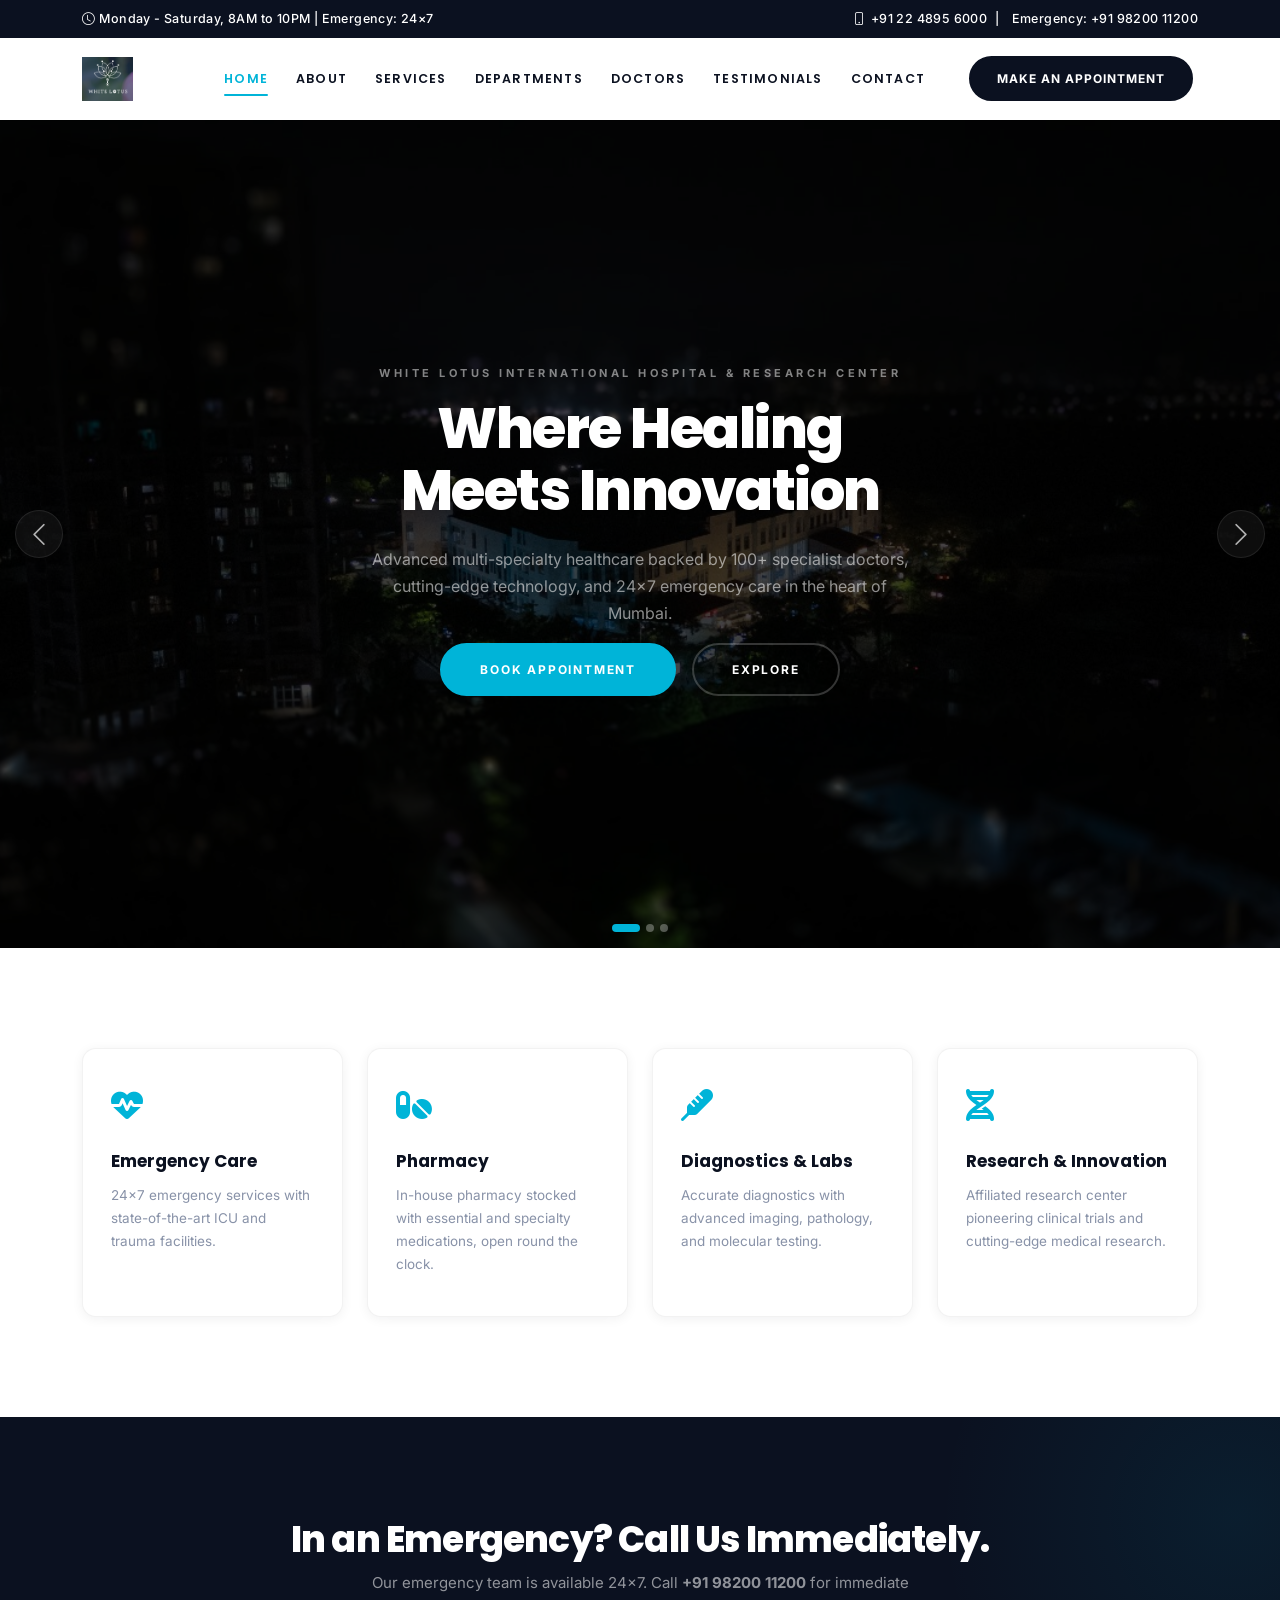
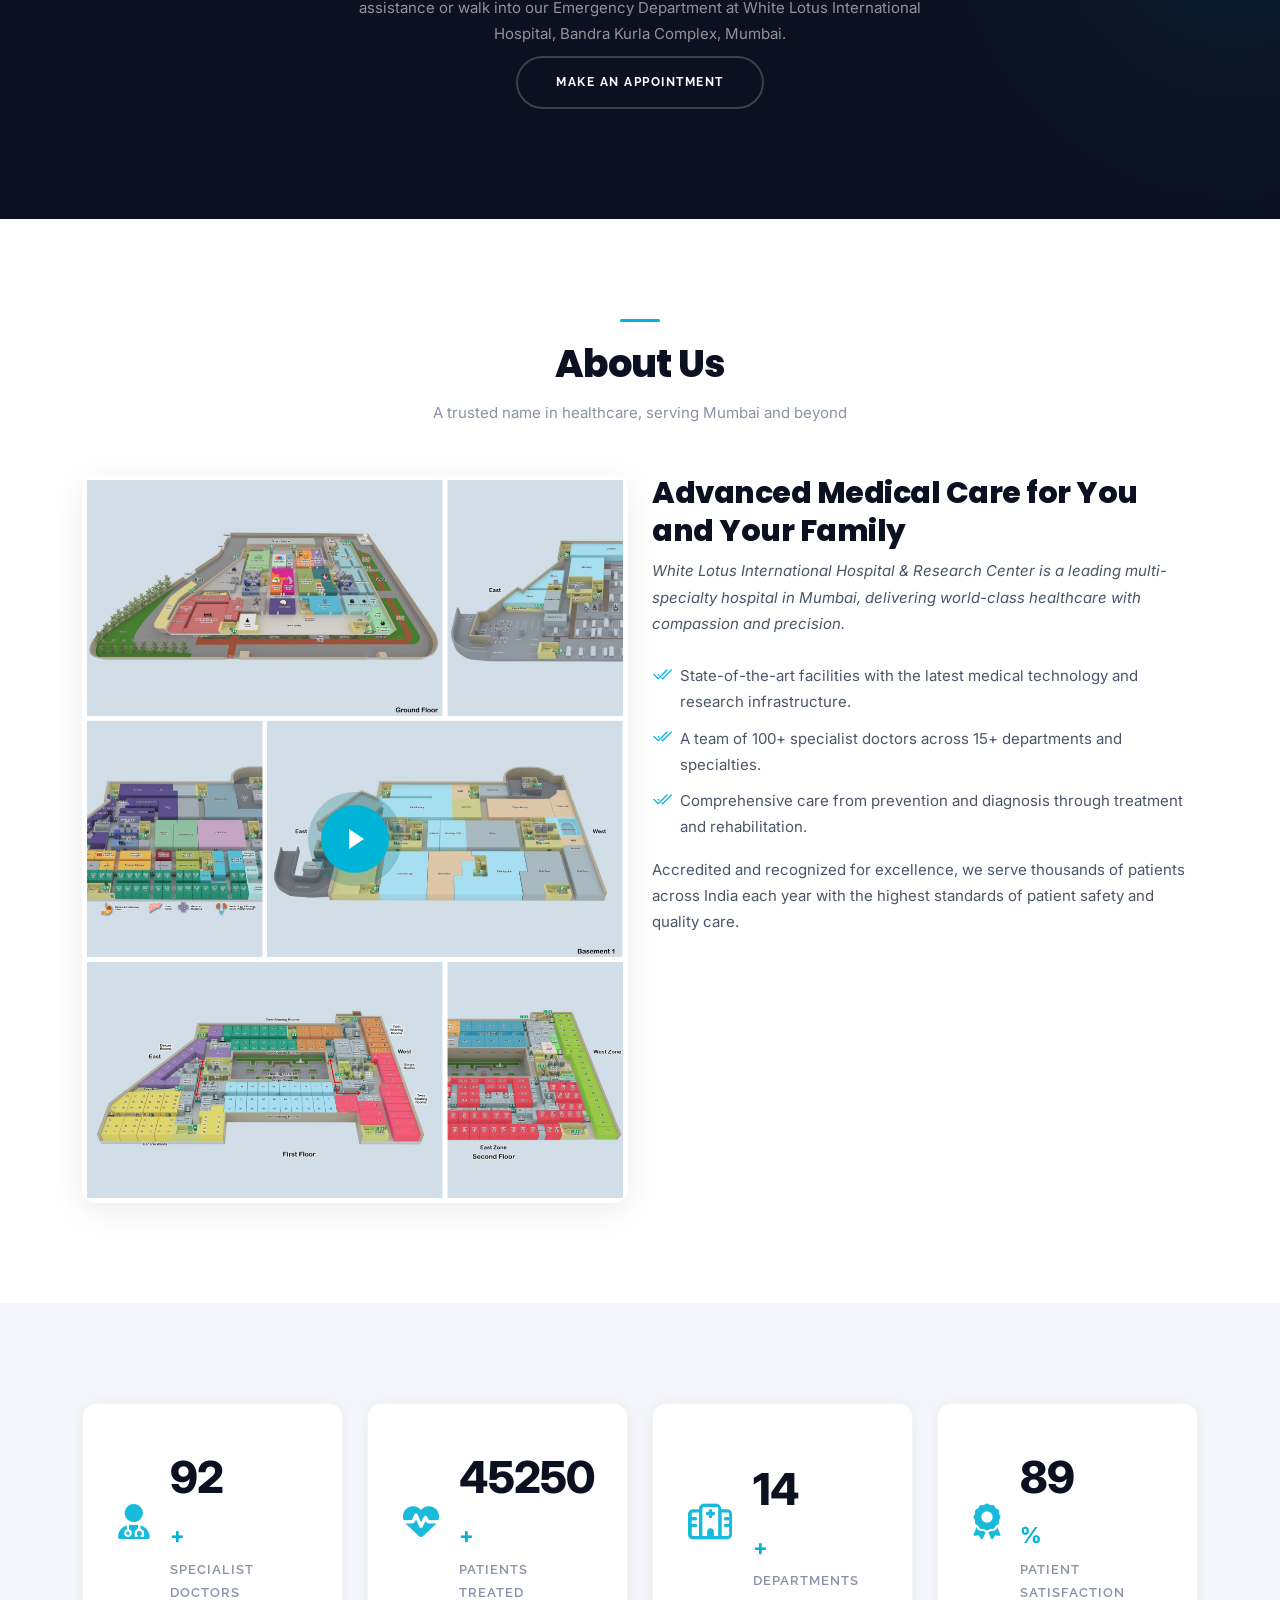
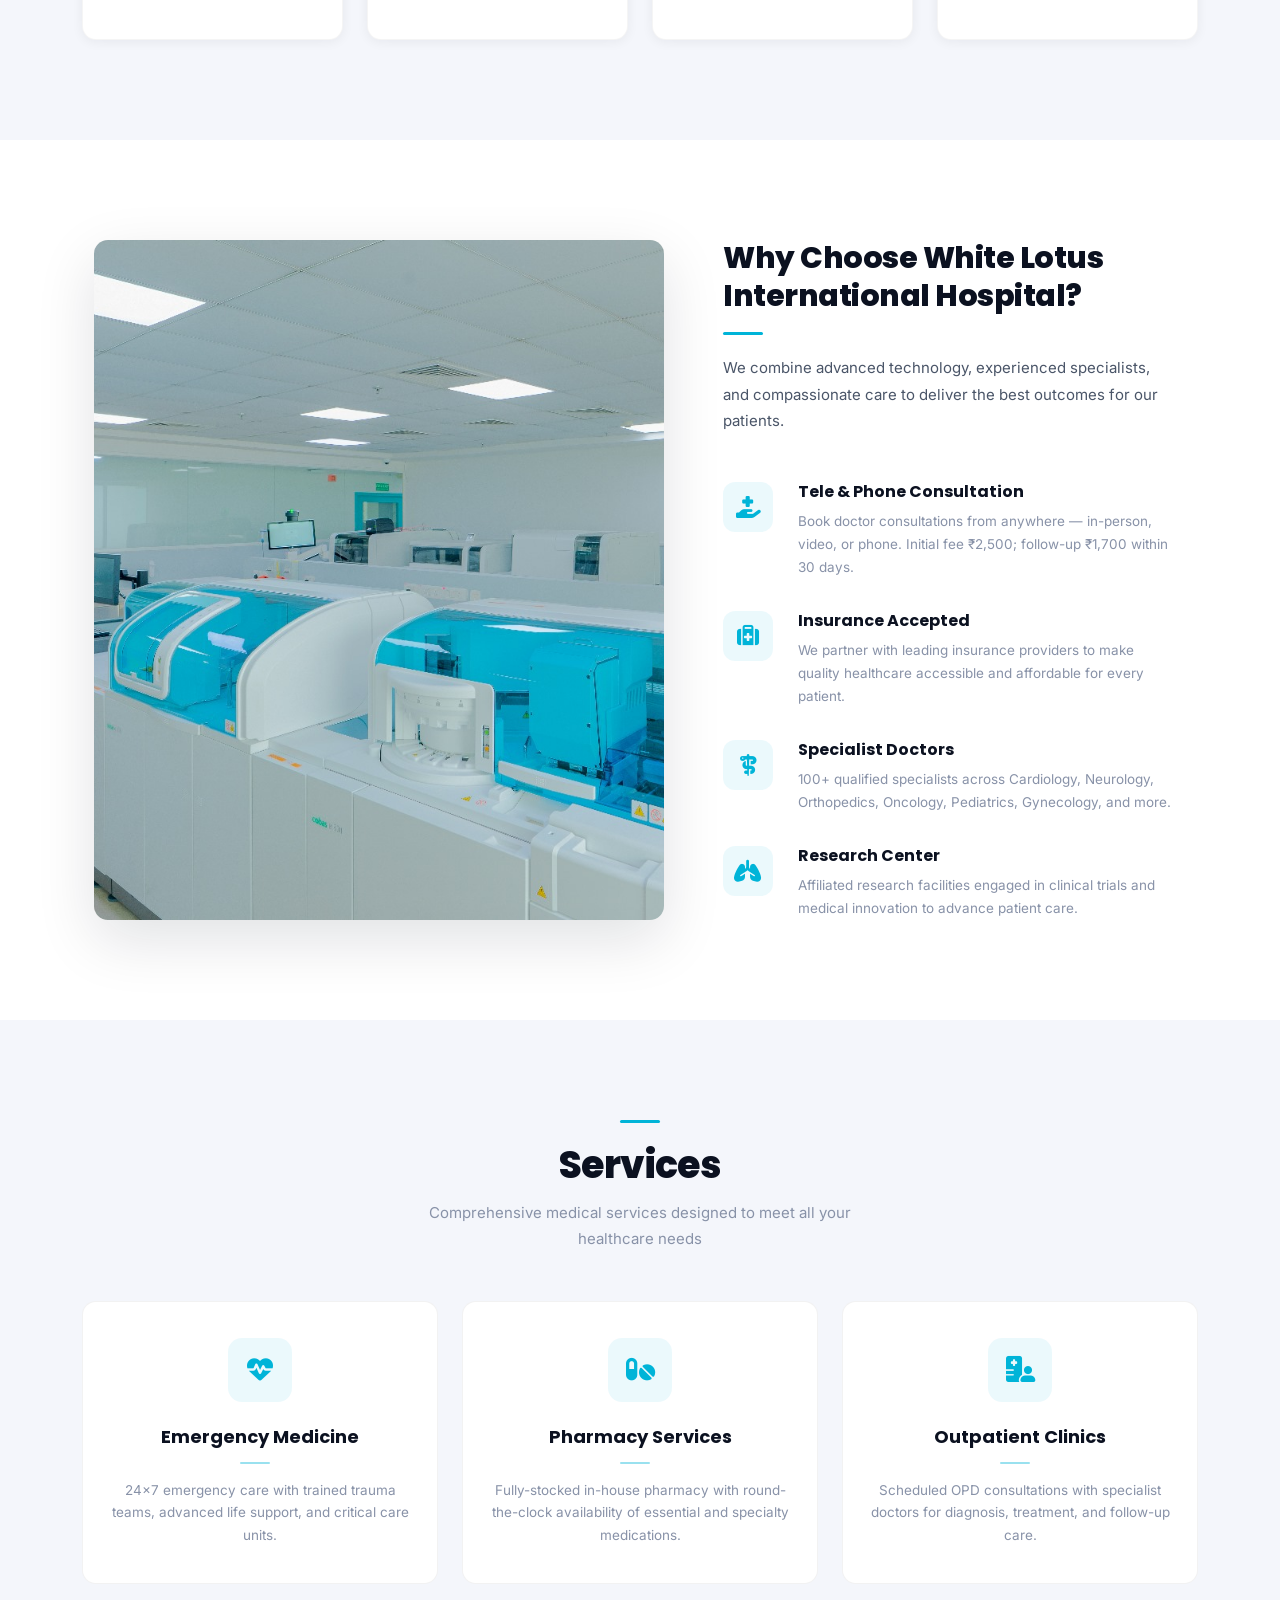
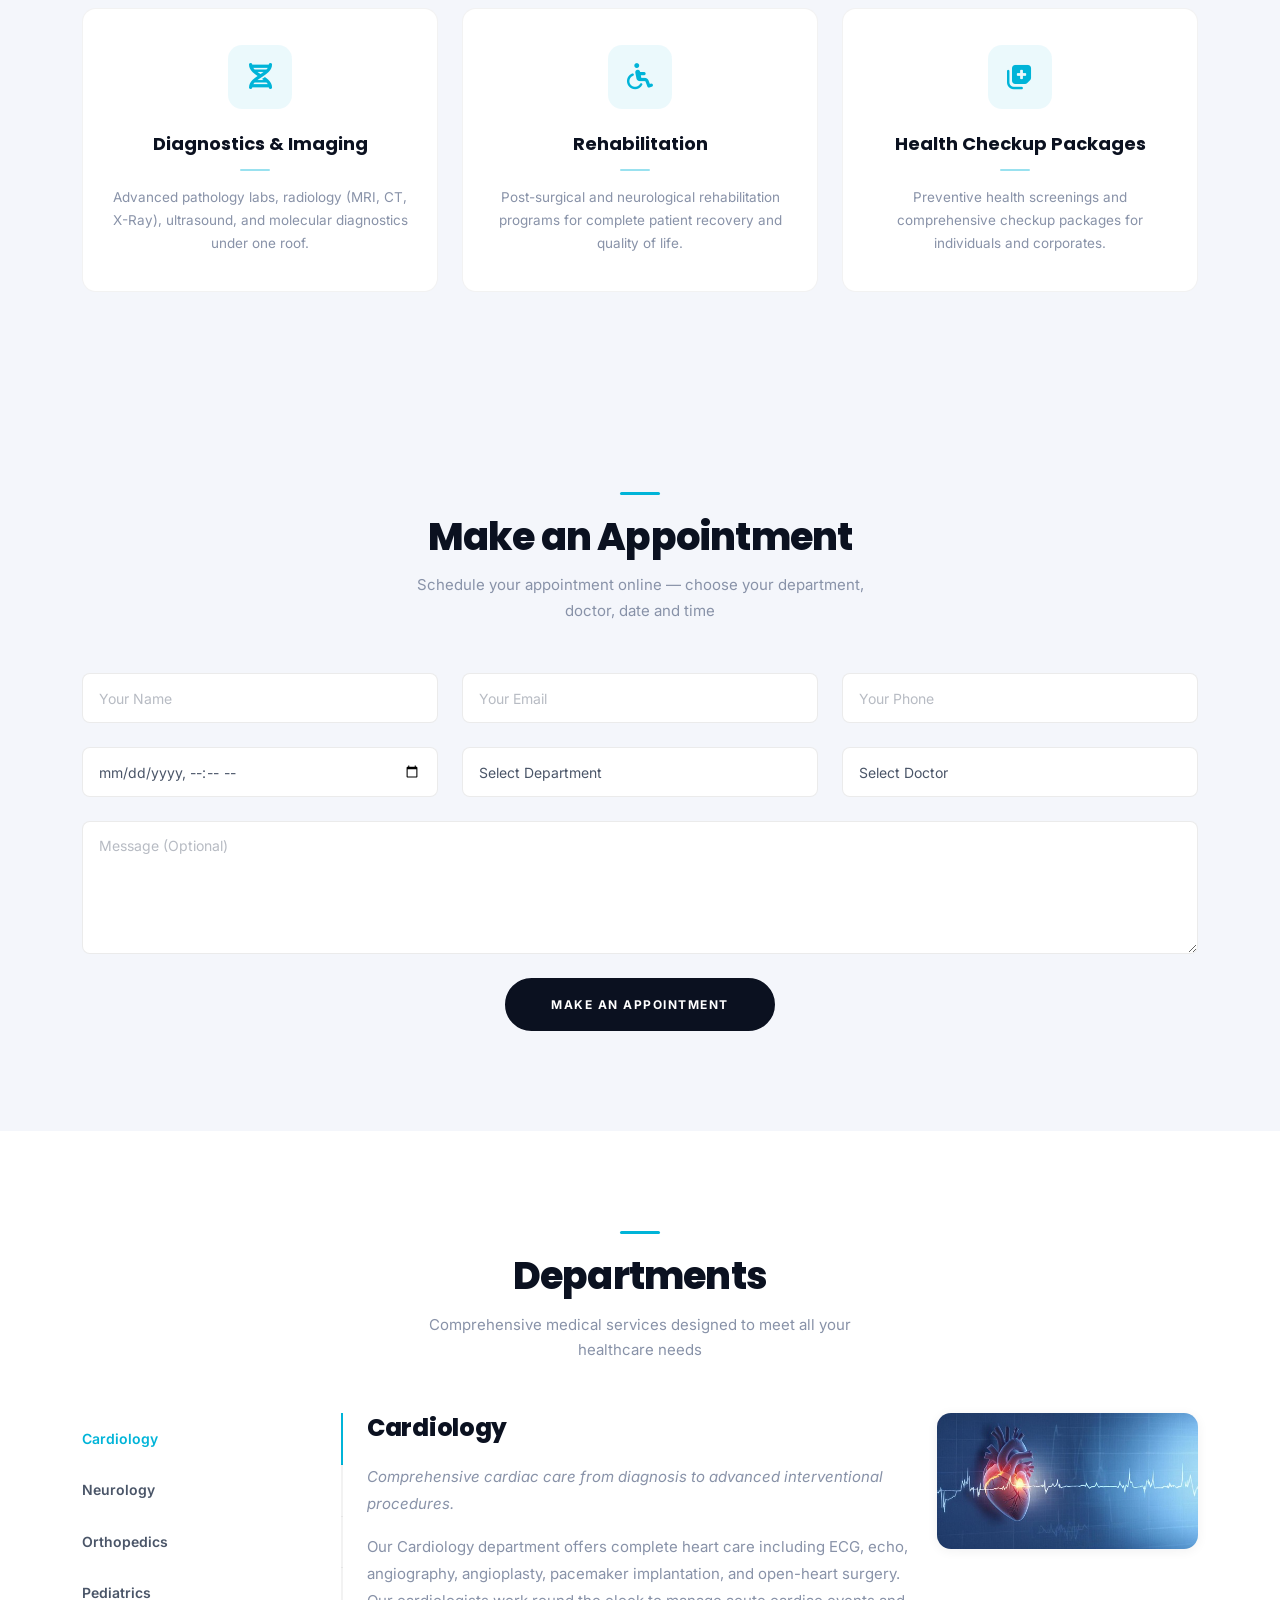
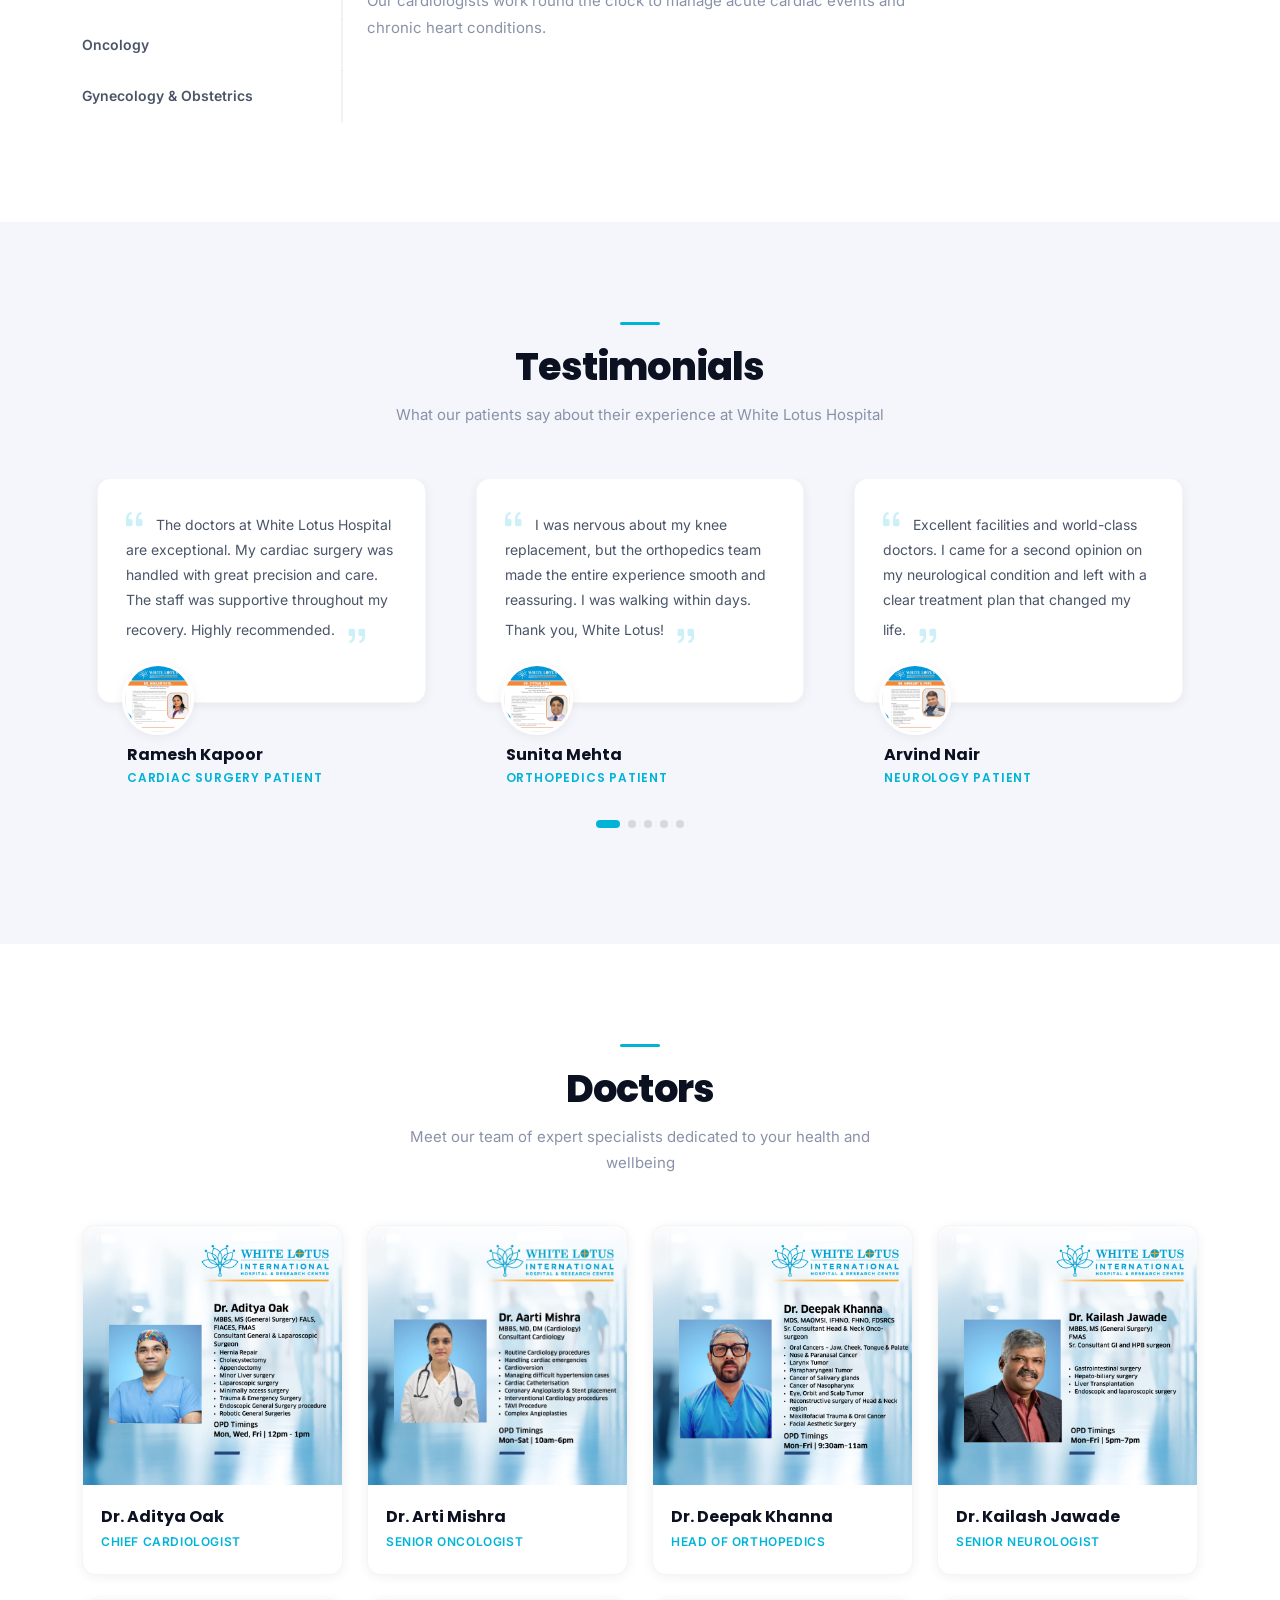
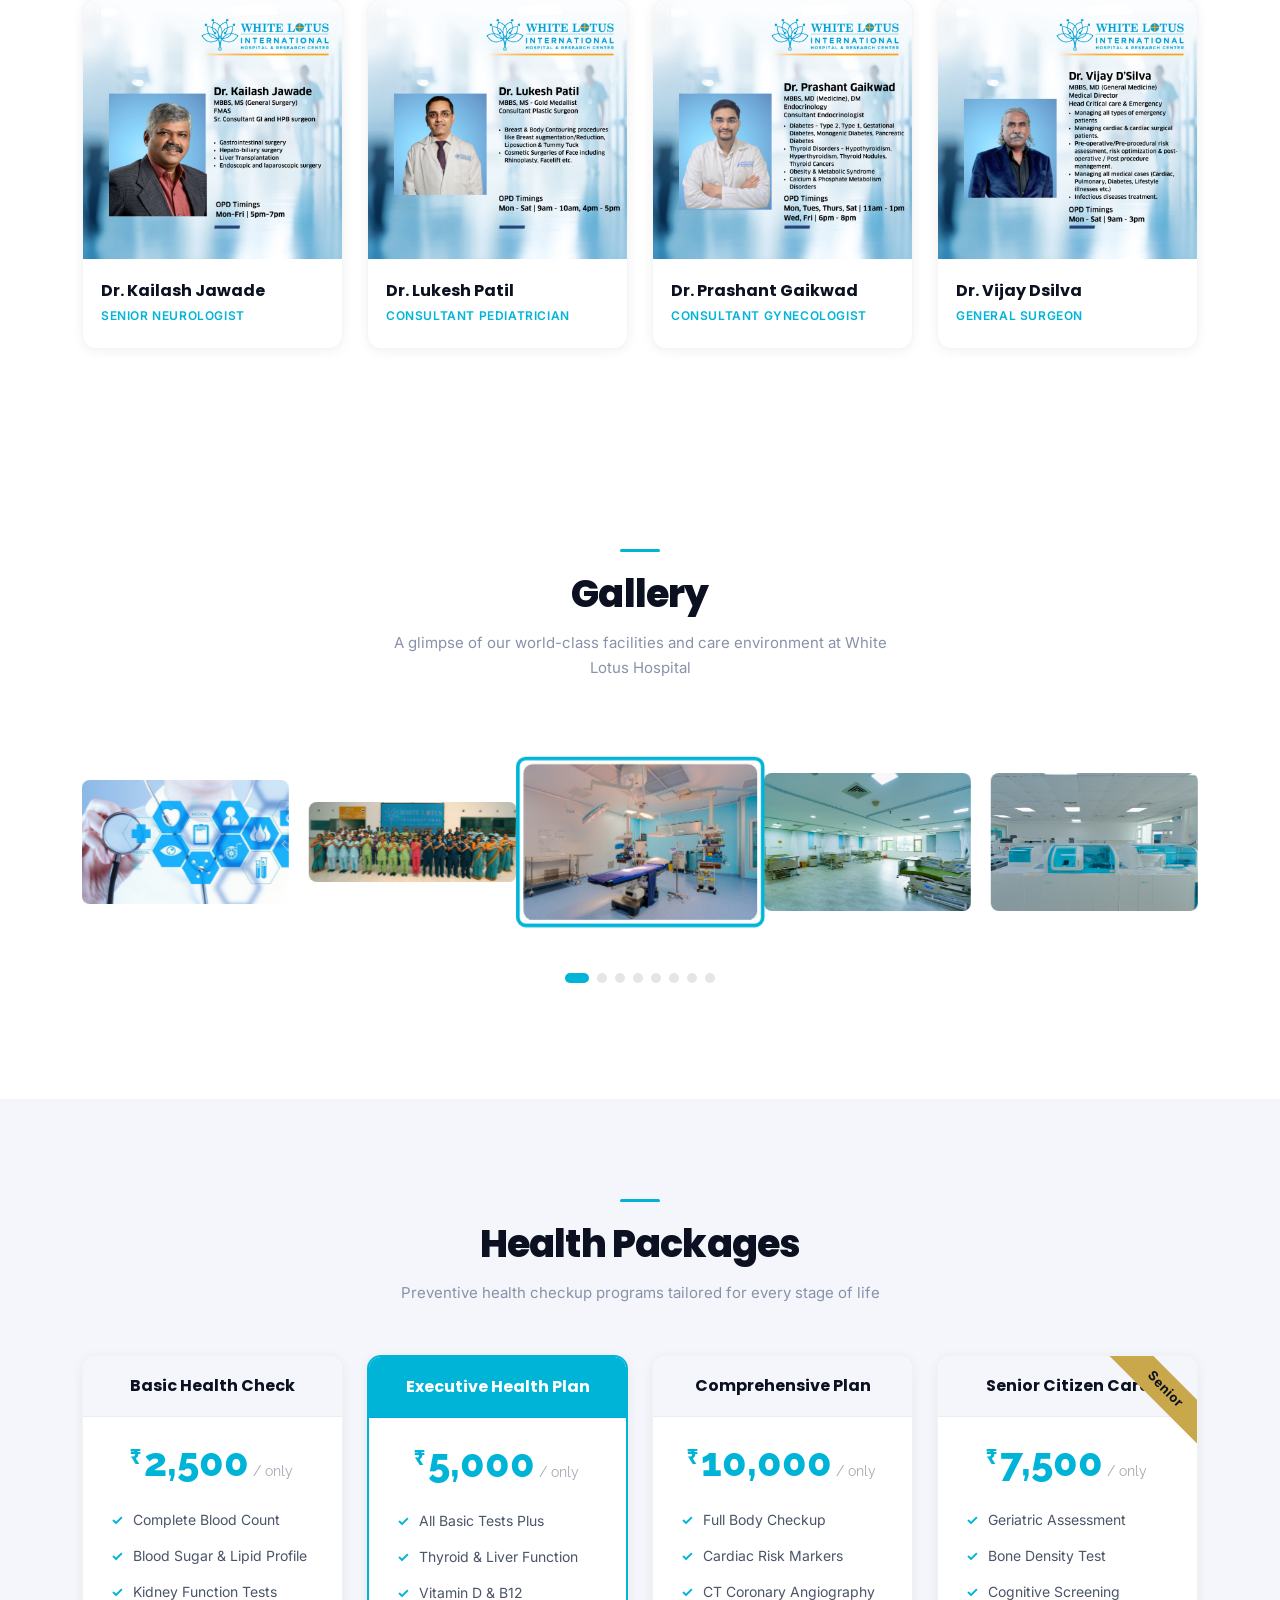
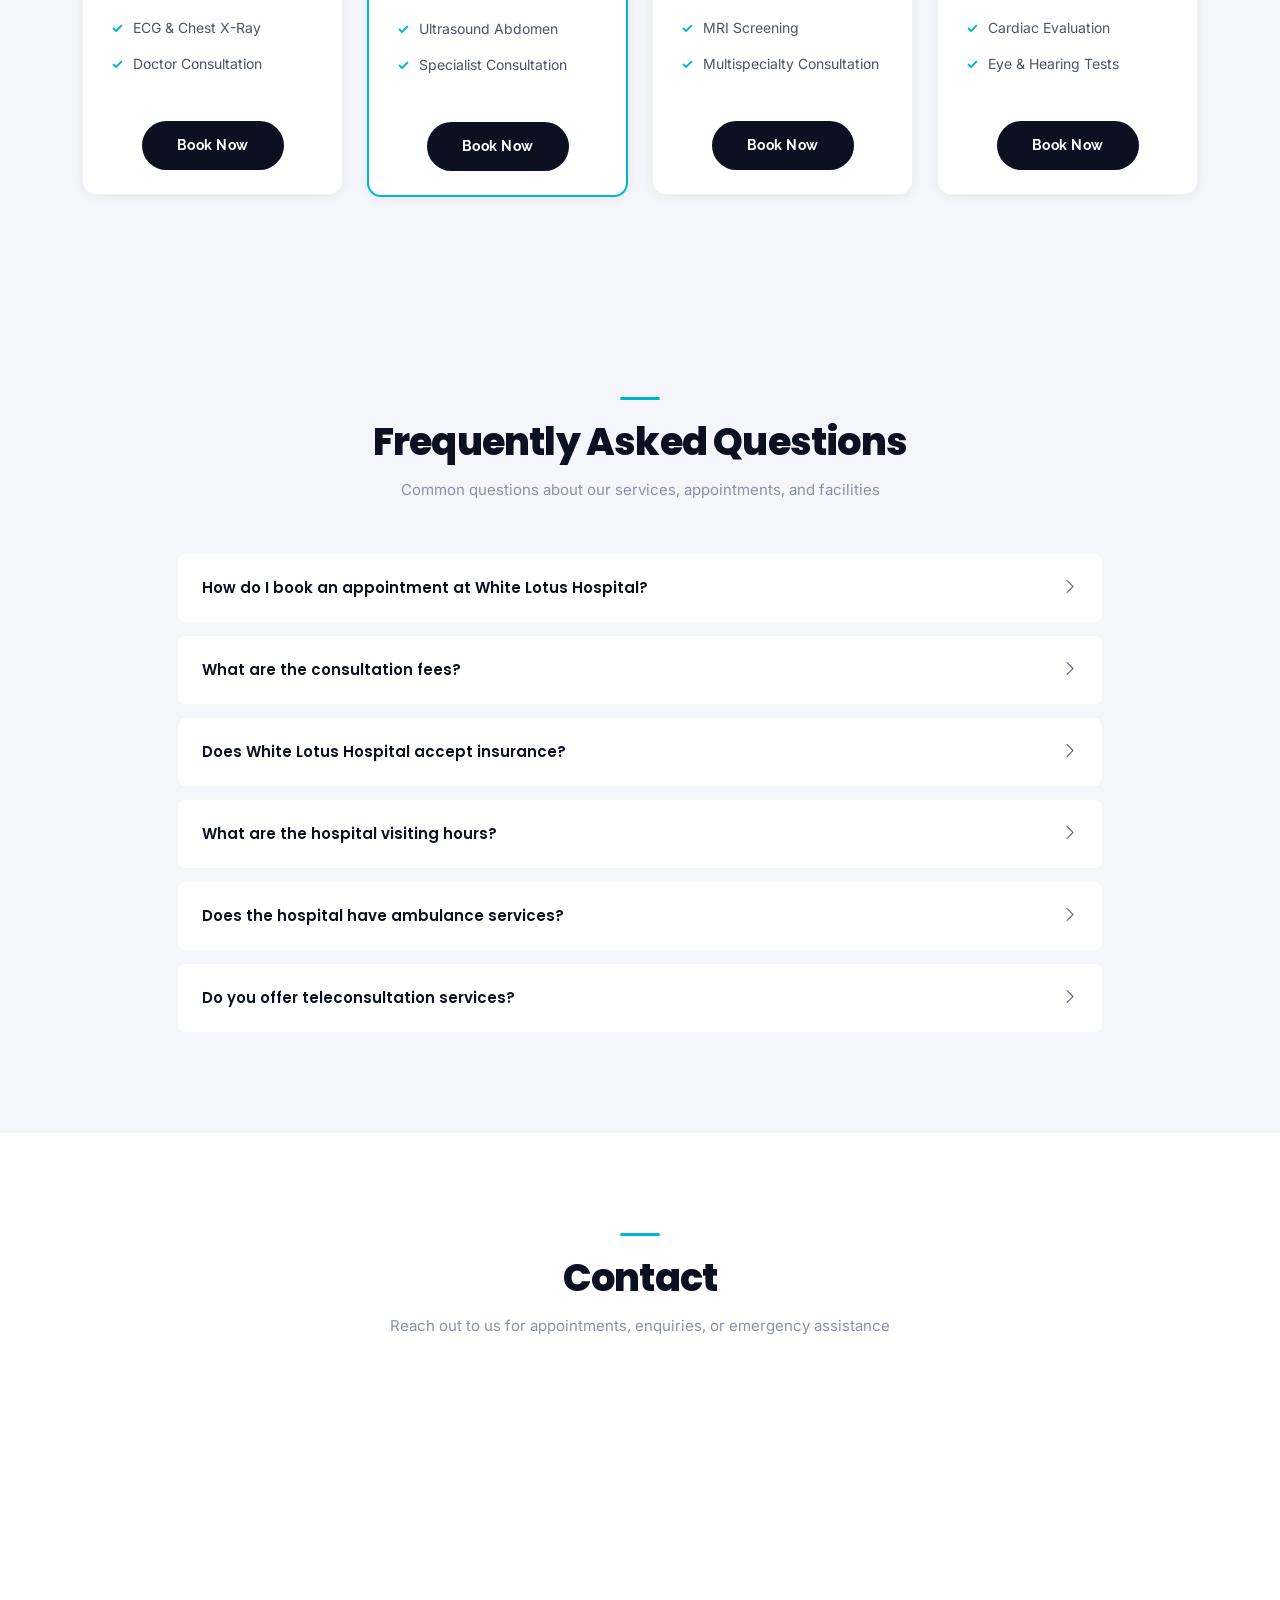
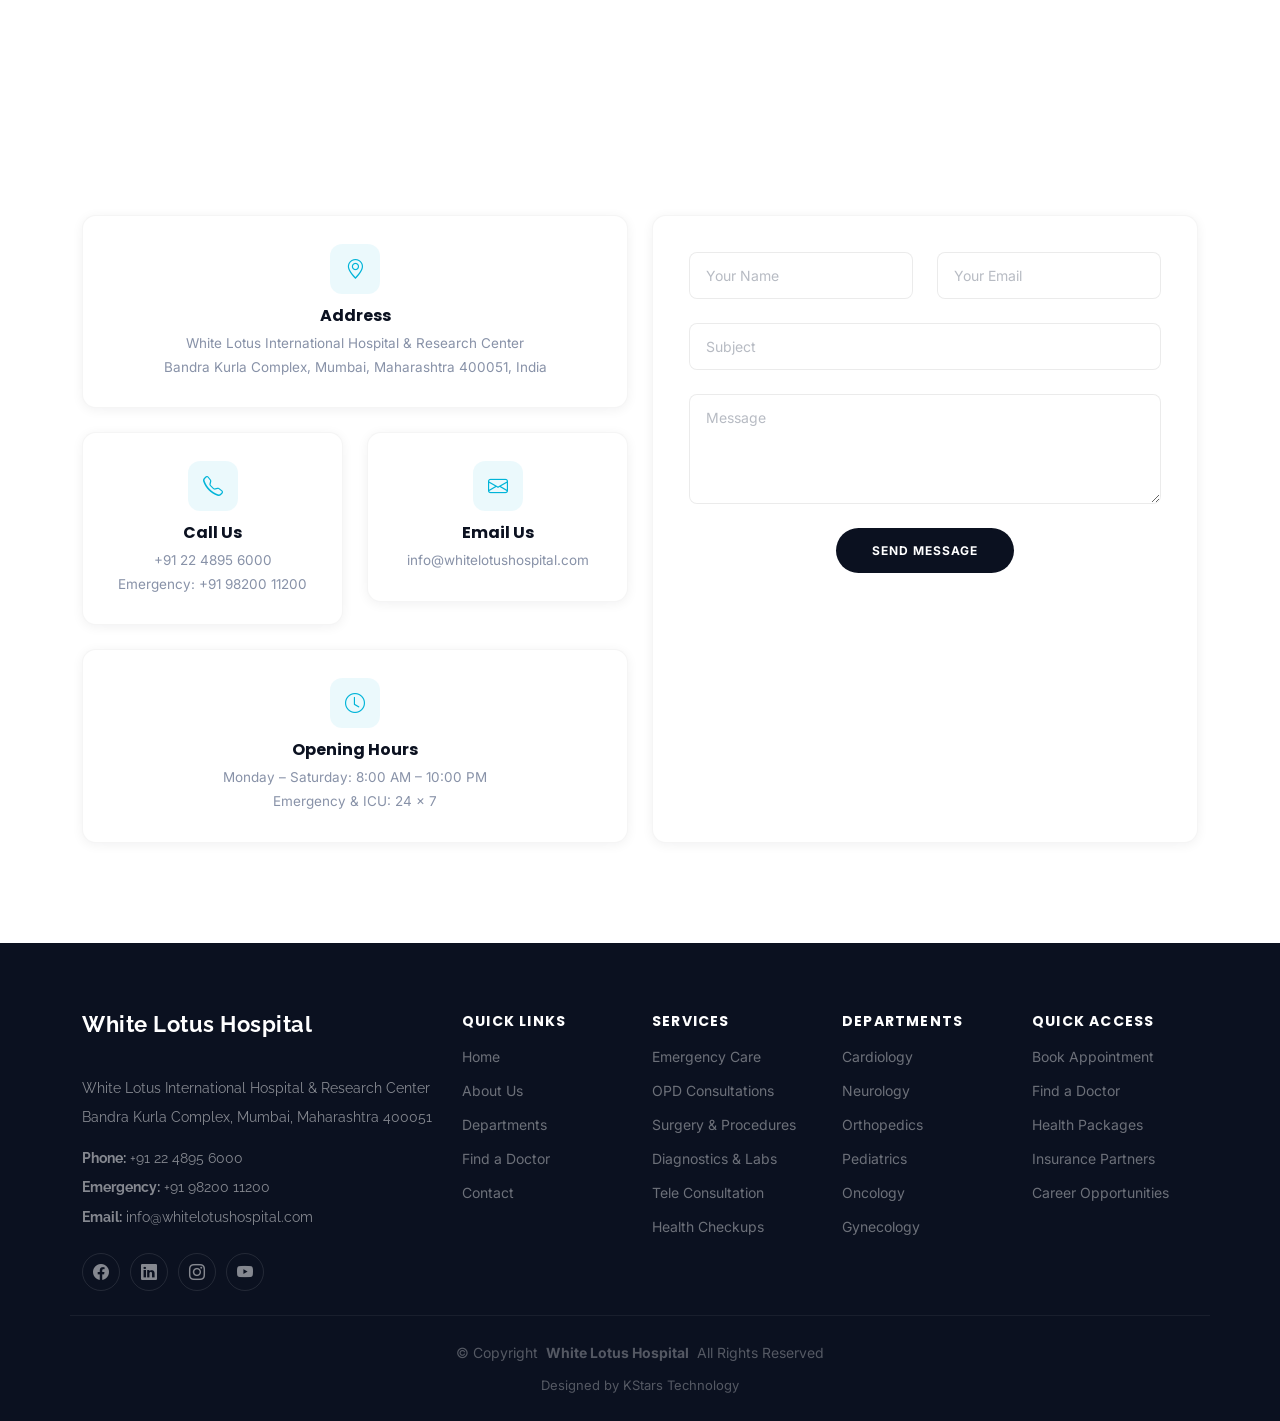
==== index.html @ 19445daf "Initial commit of MediCio template" ====
<!DOCTYPE html>
<html lang="en">

<head>
  <meta charset="utf-8">
  <meta content="width=device-width, initial-scale=1.0" name="viewport">
  <title>White Lotus International Hospital & Research Center</title>
  <meta name="description" content="White Lotus International Hospital & Research Center - Advanced Healthcare, Compassionate Care. Located in Mumbai, India.">
  <meta name="keywords" content="hospital, healthcare, Mumbai, doctors, cardiology, neurology, orthopedics, pediatrics, oncology">

  <!-- Favicons -->
  <link href="assets/img/favicon.png" rel="icon">
  <link href="assets/img/apple-touch-icon.png" rel="apple-touch-icon">

  <!-- Fonts -->
  <link href="https://fonts.googleapis.com" rel="preconnect">
  <link href="https://fonts.gstatic.com" rel="preconnect" crossorigin>
  <link href="https://fonts.googleapis.com/css2?family=Inter:wght@300;400;500;600;700;800;900&family=Poppins:wght@300;400;500;600;700;800;900&family=Raleway:wght@400;500;600;700;800;900&family=Roboto:wght@300;400;500;700;900&display=swap" rel="stylesheet">

  <!-- Vendor CSS Files -->
  <link href="assets/vendor/bootstrap/css/bootstrap.min.css" rel="stylesheet">
  <link href="assets/vendor/bootstrap-icons/bootstrap-icons.css" rel="stylesheet">
  <link href="assets/vendor/aos/aos.css" rel="stylesheet">
  <link href="assets/vendor/fontawesome-free/css/all.min.css" rel="stylesheet">
  <link href="assets/vendor/glightbox/css/glightbox.min.css" rel="stylesheet">
  <link href="assets/vendor/swiper/swiper-bundle.min.css" rel="stylesheet">

  <!-- Main CSS File -->
  <link href="assets/css/main.css" rel="stylesheet">

  <!-- Custom Premium Override -->
  <link href="assets/css/custom.css" rel="stylesheet">

  <!-- =======================================================
  * Template Name: Medicio
  * Template URL: https://bootstrapmade.com/medicio-free-bootstrap-theme/
  * Updated: Aug 07 2024 with Bootstrap v5.3.3
  * Author: BootstrapMade.com
  * License: https://bootstrapmade.com/license/
  ======================================================== -->
</head>

<body class="index-page">

  <header id="header" class="header sticky-top">

    <div class="topbar d-flex align-items-center">
      <div class="container d-flex justify-content-center justify-content-md-between">
        <div class="d-none d-md-flex align-items-center">
          <i class="bi bi-clock me-1"></i> Monday - Saturday, 8AM to 10PM | Emergency: 24×7
        </div>
        <div class="d-flex align-items-center">
          <i class="bi bi-phone me-1"></i> <a href="tel:+912248956000" class="text-decoration-none text-white">+91 22 4895 6000</a>
          <span class="mx-2 text-white">|</span>
          <i class="bi bi-ambulance me-1"></i> <a href="tel:+919820011200" class="text-decoration-none text-white">Emergency: +91 98200 11200</a>
        </div>
      </div>
    </div><!-- End Top Bar -->

    <div class="branding d-flex align-items-center">

      <div class="container position-relative d-flex align-items-center justify-content-end">
        <a href="index.html" class="logo d-flex align-items-center me-auto">
          <img src="assets/img/logo-filled.png" alt="White Lotus Hospital Logo">
          <!-- Uncomment the line below if you also wish to use a text logo -->
          <!-- <h1 class="sitename">White Lotus Hospital</h1>  -->
        </a>

        <nav id="navmenu" class="navmenu">
          <ul>
            <li><a href="#hero" class="active">Home</a></li>
            <li><a href="#about">About</a></li>
            <li><a href="#services">Services</a></li>
            <li><a href="#departments">Departments</a></li>
            <li><a href="#doctors">Doctors</a></li>
            <li><a href="#testimonials">Testimonials</a></li>
            <li><a href="#contact">Contact</a></li>
          </ul>
          <i class="mobile-nav-toggle d-xl-none bi bi-list"></i>
        </nav>

        <a class="cta-btn" href="index.html#appointment">Make an Appointment</a>

      </div>

    </div>

  </header>

  <main class="main">

    <!-- Hero Section -->
    <section id="hero" class="hero section">

      <div id="hero-carousel" class="carousel slide carousel-fade" data-bs-ride="carousel" data-bs-interval="5000">

        <div class="carousel-item active">
          <img src="assets/img/hero-carousel/hero-carousel-1.jpg" alt="White Lotus Hospital Exterior">
          <div class="container">
            <p class="hero-subtitle">White Lotus International Hospital & Research Center</p>
            <h2>Where Healing<br>Meets Innovation</h2>
            <p>Advanced multi-specialty healthcare backed by 100+ specialist doctors, cutting-edge technology, and 24×7 emergency care in the heart of Mumbai.</p>
            <a href="#appointment" class="btn-get-started">Book Appointment</a>
            <a href="#about" class="btn-get-started btn-ghost">Explore</a>
          </div>
        </div>

        <div class="carousel-item">
          <img src="assets/img/hero-carousel/hero-carousel-2.jpg" alt="Expert Medical Team">
          <div class="container">
            <p class="hero-subtitle">Expert Specialists Across 15+ Departments</p>
            <h2>Expertise You<br>Can Trust</h2>
            <p>From Cardiology and Neurology to Orthopedics and Oncology — our world-class medical team delivers precision care for every patient.</p>
            <a href="#doctors" class="btn-get-started">Meet Our Doctors</a>
          </div>
        </div>

        <div class="carousel-item">
          <img src="assets/img/hero-carousel/hero-carousel-3.jpg" alt="State of the art facilities">
          <div class="container">
            <p class="hero-subtitle">Consult In-Person, Video, or Phone</p>
            <h2>Healthcare at<br>Your Fingertips</h2>
            <p>Schedule appointments online, consult via teleconsultation, and access your health records — all from the comfort of your home.</p>
            <a href="#appointment" class="btn-get-started">Schedule Now</a>
          </div>
        </div>

        <a class="carousel-control-prev" href="#hero-carousel" role="button" data-bs-slide="prev">
          <span class="carousel-control-prev-icon bi bi-chevron-left" aria-hidden="true"></span>
        </a>

        <a class="carousel-control-next" href="#hero-carousel" role="button" data-bs-slide="next">
          <span class="carousel-control-next-icon bi bi-chevron-right" aria-hidden="true"></span>
        </a>

        <ol class="carousel-indicators"></ol>

      </div>

    </section><!-- /Hero Section -->

    <!-- Featured Services Section -->
    <section id="featured-services" class="featured-services section">

      <div class="container">

        <div class="row gy-4">

          <div class="col-xl-3 col-md-6 d-flex" data-aos="fade-up" data-aos-delay="100">
            <div class="service-item position-relative">
              <div class="icon"><i class="fas fa-heartbeat icon"></i></div>
              <h4><a href="" class="stretched-link">Emergency Care</a></h4>
              <p>24×7 emergency services with state-of-the-art ICU and trauma facilities.</p>
            </div>
          </div><!-- End Service Item -->

          <div class="col-xl-3 col-md-6 d-flex" data-aos="fade-up" data-aos-delay="200">
            <div class="service-item position-relative">
              <div class="icon"><i class="fas fa-pills icon"></i></div>
              <h4><a href="" class="stretched-link">Pharmacy</a></h4>
              <p>In-house pharmacy stocked with essential and specialty medications, open round the clock.</p>
            </div>
          </div><!-- End Service Item -->

          <div class="col-xl-3 col-md-6 d-flex" data-aos="fade-up" data-aos-delay="300">
            <div class="service-item position-relative">
              <div class="icon"><i class="fas fa-thermometer icon"></i></div>
              <h4><a href="" class="stretched-link">Diagnostics & Labs</a></h4>
              <p>Accurate diagnostics with advanced imaging, pathology, and molecular testing.</p>
            </div>
          </div><!-- End Service Item -->

          <div class="col-xl-3 col-md-6 d-flex" data-aos="fade-up" data-aos-delay="400">
            <div class="service-item position-relative">
              <div class="icon"><i class="fas fa-dna icon"></i></div>
              <h4><a href="" class="stretched-link">Research & Innovation</a></h4>
              <p>Affiliated research center pioneering clinical trials and cutting-edge medical research.</p>
            </div>
          </div><!-- End Service Item -->

        </div>

      </div>

    </section><!-- /Featured Services Section -->

    <!-- Call To Action Section -->
    <section id="call-to-action" class="call-to-action section dark-background">

      <div class="container">
        <div class="row justify-content-center" data-aos="zoom-in" data-aos-delay="100">
          <div class="col-xl-10">
            <div class="text-center">
              <h3>In an Emergency? Call Us Immediately.</h3>
              <p>Our emergency team is available 24×7. Call <strong>+91 98200 11200</strong> for immediate assistance or walk into our Emergency Department at White Lotus International Hospital, Bandra Kurla Complex, Mumbai.</p>
              <a class="cta-btn" href="#appointment">Make an Appointment</a>
            </div>
          </div>
        </div>
      </div>

    </section><!-- /Call To Action Section -->

    <!-- About Section -->
    <section id="about" class="about section">

      <!-- Section Title -->
      <div class="container section-title" data-aos="fade-up">
        <h2>About Us</h2>
        <p>A trusted name in healthcare, serving Mumbai and beyond</p>
      </div><!-- End Section Title -->

      <div class="container">

        <div class="row gy-4">
          <div class="col-lg-6 position-relative align-self-start" data-aos="fade-up" data-aos-delay="100">
            <img src="assets/img/about.jpg" class="img-fluid" alt="">
            <a href="https://www.youtube.com/watch?v=Y7f98aduVJ8" class="glightbox pulsating-play-btn"></a>
          </div>
          <div class="col-lg-6 content" data-aos="fade-up" data-aos-delay="200">
            <h3>Advanced Medical Care for You and Your Family</h3>
            <p class="fst-italic">
              White Lotus International Hospital & Research Center is a leading multi-specialty hospital in Mumbai, delivering world-class healthcare with compassion and precision.
            </p>
            <ul>
              <li><i class="bi bi-check2-all"></i> <span>State-of-the-art facilities with the latest medical technology and research infrastructure.</span></li>
              <li><i class="bi bi-check2-all"></i> <span>A team of 100+ specialist doctors across 15+ departments and specialties.</span></li>
              <li><i class="bi bi-check2-all"></i> <span>Comprehensive care from prevention and diagnosis through treatment and rehabilitation.</span></li>
            </ul>
            <p>
              Accredited and recognized for excellence, we serve thousands of patients across India each year with the highest standards of patient safety and quality care.
            </p>
          </div>
        </div>

      </div>

    </section><!-- /About Section -->

    <!-- Stats Section -->
    <section id="stats" class="stats section light-background">

      <div class="container" data-aos="fade-up" data-aos-delay="100">

        <div class="row gy-4">

          <div class="col-lg-3 col-md-6">
            <div class="stats-item d-flex align-items-center w-100 h-100">
              <i class="fas fa-user-md flex-shrink-0"></i>
              <div>
                <span data-purecounter-start="0" data-purecounter-end="100" data-purecounter-duration="2" class="purecounter"></span><span style="font-size:24px;font-weight:800;color:var(--accent-color)">+</span>
                <p>Specialist Doctors</p>
              </div>
            </div>
          </div>

          <div class="col-lg-3 col-md-6">
            <div class="stats-item d-flex align-items-center w-100 h-100">
              <i class="fas fa-heartbeat flex-shrink-0"></i>
              <div>
                <span data-purecounter-start="0" data-purecounter-end="50000" data-purecounter-duration="2" class="purecounter"></span><span style="font-size:24px;font-weight:800;color:var(--accent-color)">+</span>
                <p>Patients Treated</p>
              </div>
            </div>
          </div>

          <div class="col-lg-3 col-md-6">
            <div class="stats-item d-flex align-items-center w-100 h-100">
              <i class="far fa-hospital flex-shrink-0"></i>
              <div>
                <span data-purecounter-start="0" data-purecounter-end="15" data-purecounter-duration="2" class="purecounter"></span><span style="font-size:24px;font-weight:800;color:var(--accent-color)">+</span>
                <p>Departments</p>
              </div>
            </div>
          </div>

          <div class="col-lg-3 col-md-6">
            <div class="stats-item d-flex align-items-center w-100 h-100">
              <i class="fas fa-award flex-shrink-0"></i>
              <div>
                <span data-purecounter-start="0" data-purecounter-end="98" data-purecounter-duration="2" class="purecounter"></span><span style="font-size:24px;font-weight:800;color:var(--accent-color)">%</span>
                <p>Patient Satisfaction</p>
              </div>
            </div>
          </div>

        </div>

      </div>

    </section><!-- /Stats Section -->

    <!-- Features Section -->
    <section id="features" class="features section">

      <div class="container">

        <div class="row justify-content-around gy-4">
          <div class="features-image col-lg-6" data-aos="fade-up" data-aos-delay="100"><img src="assets/img/features.jpg" alt=""></div>

          <div class="col-lg-5 d-flex flex-column justify-content-center" data-aos="fade-up" data-aos-delay="200">
            <h3>Why Choose White Lotus International Hospital?</h3>
            <p>We combine advanced technology, experienced specialists, and compassionate care to deliver the best outcomes for our patients.</p>

            <div class="icon-box d-flex position-relative" data-aos="fade-up" data-aos-delay="300">
              <i class="fa-solid fa-hand-holding-medical flex-shrink-0"></i>
              <div>
                <h4><a href="" class="stretched-link">Tele & Phone Consultation</a></h4>
                <p>Book doctor consultations from anywhere — in-person, video, or phone. Initial fee ₹2,500; follow-up ₹1,700 within 30 days.</p>
              </div>
            </div><!-- End Icon Box -->

            <div class="icon-box d-flex position-relative" data-aos="fade-up" data-aos-delay="400">
              <i class="fa-solid fa-suitcase-medical flex-shrink-0"></i>
              <div>
                <h4><a href="" class="stretched-link">Insurance Accepted</a></h4>
                <p>We partner with leading insurance providers to make quality healthcare accessible and affordable for every patient.</p>
              </div>
            </div><!-- End Icon Box -->

            <div class="icon-box d-flex position-relative" data-aos="fade-up" data-aos-delay="500">
              <i class="fa-solid fa-staff-snake flex-shrink-0"></i>
              <div>
                <h4><a href="" class="stretched-link">Specialist Doctors</a></h4>
                <p>100+ qualified specialists across Cardiology, Neurology, Orthopedics, Oncology, Pediatrics, Gynecology, and more.</p>
              </div>
            </div><!-- End Icon Box -->

            <div class="icon-box d-flex position-relative" data-aos="fade-up" data-aos-delay="600">
              <i class="fa-solid fa-lungs flex-shrink-0"></i>
              <div>
                <h4><a href="" class="stretched-link">Research Center</a></h4>
                <p>Affiliated research facilities engaged in clinical trials and medical innovation to advance patient care.</p>
              </div>
            </div><!-- End Icon Box -->

          </div>
        </div>

      </div>

    </section><!-- /Features Section -->

    <!-- Services Section -->
    <section id="services" class="services section light-background">

      <!-- Section Title -->
      <div class="container section-title" data-aos="fade-up">
        <h2>Services</h2>
        <p>Comprehensive medical services designed to meet all your healthcare needs</p>
      </div><!-- End Section Title -->

      <div class="container">

        <div class="row gy-4">

          <div class="col-lg-4 col-md-6" data-aos="fade-up" data-aos-delay="100">
            <div class="service-item  position-relative">
              <div class="icon">
                <i class="fas fa-heartbeat"></i>
              </div>
              <a href="#" class="stretched-link">
                <h3>Emergency Medicine</h3>
              </a>
              <p>24×7 emergency care with trained trauma teams, advanced life support, and critical care units.</p>
            </div>
          </div><!-- End Service Item -->

          <div class="col-lg-4 col-md-6" data-aos="fade-up" data-aos-delay="200">
            <div class="service-item position-relative">
              <div class="icon">
                <i class="fas fa-pills"></i>
              </div>
              <a href="#" class="stretched-link">
                <h3>Pharmacy Services</h3>
              </a>
              <p>Fully-stocked in-house pharmacy with round-the-clock availability of essential and specialty medications.</p>
            </div>
          </div><!-- End Service Item -->

          <div class="col-lg-4 col-md-6" data-aos="fade-up" data-aos-delay="300">
            <div class="service-item position-relative">
              <div class="icon">
                <i class="fas fa-hospital-user"></i>
              </div>
              <a href="#" class="stretched-link">
                <h3>Outpatient Clinics</h3>
              </a>
              <p>Scheduled OPD consultations with specialist doctors for diagnosis, treatment, and follow-up care.</p>
            </div>
          </div><!-- End Service Item -->

          <div class="col-lg-4 col-md-6" data-aos="fade-up" data-aos-delay="400">
            <div class="service-item position-relative">
              <div class="icon">
                <i class="fas fa-dna"></i>
              </div>
              <a href="#" class="stretched-link">
                <h3>Diagnostics & Imaging</h3>
              </a>
              <p>Advanced pathology labs, radiology (MRI, CT, X-Ray), ultrasound, and molecular diagnostics under one roof.</p>
              <a href="#" class="stretched-link"></a>
            </div>
          </div><!-- End Service Item -->

          <div class="col-lg-4 col-md-6" data-aos="fade-up" data-aos-delay="500">
            <div class="service-item position-relative">
              <div class="icon">
                <i class="fas fa-wheelchair"></i>
              </div>
              <a href="#" class="stretched-link">
                <h3>Rehabilitation</h3>
              </a>
              <p>Post-surgical and neurological rehabilitation programs for complete patient recovery and quality of life.</p>
              <a href="#" class="stretched-link"></a>
            </div>
          </div><!-- End Service Item -->

          <div class="col-lg-4 col-md-6" data-aos="fade-up" data-aos-delay="600">
            <div class="service-item position-relative">
              <div class="icon">
                <i class="fas fa-notes-medical"></i>
              </div>
              <a href="#" class="stretched-link">
                <h3>Health Checkup Packages</h3>
              </a>
              <p>Preventive health screenings and comprehensive checkup packages for individuals and corporates.</p>
              <a href="#" class="stretched-link"></a>
            </div>
          </div><!-- End Service Item -->

        </div>

      </div>

    </section><!-- /Services Section -->

    <!-- Appointment Section -->
    <section id="appointment" class="appointment section light-background">

      <!-- Section Title -->
      <div class="container section-title" data-aos="fade-up">
        <h2>Make an Appointment</h2>
        <p>Schedule your appointment online — choose your department, doctor, date and time</p>
      </div><!-- End Section Title -->

      <div class="container" data-aos="fade-up" data-aos-delay="100">

        <form action="forms/appointment.php" method="post" role="form" class="php-email-form">
          <div class="row">
            <div class="col-md-4 form-group">
              <input type="text" name="name" class="form-control" id="name" placeholder="Your Name" required="">
            </div>
            <div class="col-md-4 form-group mt-3 mt-md-0">
              <input type="email" class="form-control" name="email" id="email" placeholder="Your Email" required="">
            </div>
            <div class="col-md-4 form-group mt-3 mt-md-0">
              <input type="tel" class="form-control" name="phone" id="phone" placeholder="Your Phone" required="">
            </div>
          </div>
          <div class="row">
            <div class="col-md-4 form-group mt-3">
              <input type="datetime-local" name="date" class="form-control datepicker" id="date" placeholder="Appointment Date" required="">
            </div>
            <div class="col-md-4 form-group mt-3">
              <select name="department" id="department" class="form-select" required="">
                <option value="">Select Department</option>
                <option value="Cardiology">Cardiology</option>
                <option value="Neurology">Neurology</option>
                <option value="Orthopedics">Orthopedics</option>
                <option value="Pediatrics">Pediatrics</option>
                <option value="Oncology">Oncology</option>
                <option value="Gynecology & Obstetrics">Gynecology & Obstetrics</option>
                <option value="General Medicine">General Medicine</option>
                <option value="Dermatology">Dermatology</option>
                <option value="Ophthalmology">Ophthalmology</option>
                <option value="ENT">ENT (Ear, Nose, Throat)</option>
              </select>
            </div>
            <div class="col-md-4 form-group mt-3">
              <select name="doctor" id="doctor" class="form-select" required="">
                <option value="">Select Doctor</option>
                <option value="Dr. Aditya Oak">Dr. Aditya Oak - Cardiology</option>
                <option value="Dr. Arti Mishra">Dr. Arti Mishra - Oncology</option>
                <option value="Dr. Deepak Khanna">Dr. Deepak Khanna - Orthopedics</option>
                <option value="Dr. Kailash Jawade">Dr. Kailash Jawade - Neurology</option>
              </select>
            </div>
          </div>

          <div class="form-group mt-3">
            <textarea class="form-control" name="message" rows="5" placeholder="Message (Optional)"></textarea>
          </div>
          <div class="mt-3">
            <div class="loading">Loading</div>
            <div class="error-message"></div>
            <div class="sent-message">Your appointment request has been sent successfully. Thank you!</div>
            <div class="text-center"><button type="submit">Make an Appointment</button></div>
          </div>
        </form>

      </div>

    </section><!-- /Appointment Section -->

    <!-- Tabs Section -->
    <section id="tabs" class="tabs section">

      <!-- Section Title -->
      <div class="container section-title" data-aos="fade-up">
        <h2>Departments</h2>
        <p>Comprehensive medical services designed to meet all your healthcare needs</p>
      </div><!-- End Section Title -->

      <div class="container" data-aos="fade-up" data-aos-delay="100">

          <div class="row">
            <div class="col-lg-3">
              <ul class="nav nav-tabs flex-column">
                <li class="nav-item">
                  <a class="nav-link active show" data-bs-toggle="tab" href="#tabs-tab-1">Cardiology</a>
                </li>
                <li class="nav-item">
                  <a class="nav-link" data-bs-toggle="tab" href="#tabs-tab-2">Neurology</a>
                </li>
                <li class="nav-item">
                  <a class="nav-link" data-bs-toggle="tab" href="#tabs-tab-3">Orthopedics</a>
                </li>
                <li class="nav-item">
                  <a class="nav-link" data-bs-toggle="tab" href="#tabs-tab-4">Pediatrics</a>
                </li>
                <li class="nav-item">
                  <a class="nav-link" data-bs-toggle="tab" href="#tabs-tab-5">Oncology</a>
                </li>
                <li class="nav-item">
                  <a class="nav-link" data-bs-toggle="tab" href="#tabs-tab-6">Gynecology & Obstetrics</a>
                </li>
              </ul>
            </div>
          <div class="col-lg-9 mt-4 mt-lg-0">
            <div class="tab-content">
              <div class="tab-pane active show" id="tabs-tab-1">
                <div class="row">
                  <div class="col-lg-8 details order-2 order-lg-1">
                    <h3>Cardiology</h3>
                    <p class="fst-italic">Comprehensive cardiac care from diagnosis to advanced interventional procedures.</p>
                    <p>Our Cardiology department offers complete heart care including ECG, echo, angiography, angioplasty, pacemaker implantation, and open-heart surgery. Our cardiologists work round the clock to manage acute cardiac events and chronic heart conditions.</p>
                  </div>
                  <div class="col-lg-4 text-center order-1 order-lg-2">
                    <img src="assets/img/departments-1.jpg" alt="" class="img-fluid">
                  </div>
                </div>
              </div>
              <div class="tab-pane" id="tabs-tab-2">
                <div class="row">
                  <div class="col-lg-8 details order-2 order-lg-1">
                    <h3>Neurology</h3>
                    <p class="fst-italic">Expert care for brain, spine, and nervous system disorders.</p>
                    <p>The Neurology department at White Lotus Hospital manages stroke, epilepsy, Parkinson's disease, multiple sclerosis, and complex spinal conditions. We offer advanced neuro-imaging, EEG, EMG, and minimally invasive neurosurgery.</p>
                  </div>
                  <div class="col-lg-4 text-center order-1 order-lg-2">
                    <img src="assets/img/departments-2.jpg" alt="" class="img-fluid">
                  </div>
                </div>
              </div>
              <div class="tab-pane" id="tabs-tab-3">
                <div class="row">
                  <div class="col-lg-8 details order-2 order-lg-1">
                    <h3>Orthopedics & Joint Replacement</h3>
                    <p class="fst-italic">Advanced musculoskeletal care for bones, joints, and sports injuries.</p>
                    <p>From fracture management to complex joint replacement surgeries (hip, knee, shoulder), our orthopedic specialists use the latest implants and minimally invasive techniques for faster recovery and better outcomes.</p>
                  </div>
                  <div class="col-lg-4 text-center order-1 order-lg-2">
                    <img src="assets/img/departments-3.jpg" alt="" class="img-fluid">
                  </div>
                </div>
              </div>
              <div class="tab-pane" id="tabs-tab-4">
                <div class="row">
                  <div class="col-lg-8 details order-2 order-lg-1">
                    <h3>Pediatrics & Neonatology</h3>
                    <p class="fst-italic">Dedicated healthcare for children from birth through adolescence.</p>
                    <p>Our Pediatrics department provides comprehensive child healthcare including neonatology, immunization, growth monitoring, and management of childhood diseases. We have a dedicated NICU for critical newborn care.</p>
                  </div>
                  <div class="col-lg-4 text-center order-1 order-lg-2">
                    <img src="assets/img/departments-4.jpg" alt="" class="img-fluid">
                  </div>
                </div>
              </div>
              <div class="tab-pane" id="tabs-tab-5">
                <div class="row">
                  <div class="col-lg-8 details order-2 order-lg-1">
                    <h3>Oncology & Cancer Care</h3>
                    <p class="fst-italic">Integrated cancer treatment combining surgery, chemotherapy, and radiation.</p>
                    <p>White Lotus Hospital's Oncology Centre offers multidisciplinary cancer care including medical oncology, surgical oncology, radiation therapy, and bone marrow transplantation, supported by advanced diagnostics and palliative care.</p>
                  </div>
                  <div class="col-lg-4 text-center order-1 order-lg-2">
                    <img src="assets/img/departments-5.jpg" alt="" class="img-fluid">
                  </div>
                </div>
              </div>
              <div class="tab-pane" id="tabs-tab-6">
                <div class="row">
                  <div class="col-lg-8 details order-2 order-lg-1">
                    <h3>Gynecology & Obstetrics</h3>
                    <p class="fst-italic">Comprehensive women's healthcare from adolescence to menopause.</p>
                    <p>Our Gynecology department provides complete women's health services including prenatal care, normal and high-risk pregnancy management, laparoscopic surgeries, fertility treatments, and menopause care. We have a dedicated NICU for safe deliveries.</p>
                  </div>
                  <div class="col-lg-4 text-center order-1 order-lg-2">
                    <img src="assets/img/departments-4.jpg" alt="" class="img-fluid">
                  </div>
                </div>
              </div>
            </div>
          </div>
        </div>

      </div>

    </section><!-- /Tabs Section -->

    <!-- Testimonials Section -->
    <section id="testimonials" class="testimonials section light-background">

      <!-- Section Title -->
      <div class="container section-title" data-aos="fade-up">
        <h2>Testimonials</h2>
        <p>What our patients say about their experience at White Lotus Hospital</p>
      </div><!-- End Section Title -->

      <div class="container" data-aos="fade-up" data-aos-delay="100">

        <div class="swiper init-swiper" data-speed="600" data-delay="5000" data-breakpoints="{ &quot;320&quot;: { &quot;slidesPerView&quot;: 1, &quot;spaceBetween&quot;: 40 }, &quot;1200&quot;: { &quot;slidesPerView&quot;: 3, &quot;spaceBetween&quot;: 40 } }">
          <script type="application/json" class="swiper-config">
            {
              "loop": true,
              "speed": 600,
              "autoplay": {
                "delay": 5000
              },
              "slidesPerView": "auto",
              "pagination": {
                "el": ".swiper-pagination",
                "type": "bullets",
                "clickable": true
              },
              "breakpoints": {
                "320": {
                  "slidesPerView": 1,
                  "spaceBetween": 40
                },
                "1200": {
                  "slidesPerView": 3,
                  "spaceBetween": 20
                }
              }
            }
          </script>
          <div class="swiper-wrapper">

            <div class="swiper-slide">
              <div class="testimonial-item">
                <p>
              <i class=" bi bi-quote quote-icon-left"></i>
                <span>The doctors at White Lotus Hospital are exceptional. My cardiac surgery was handled with great precision and care. The staff was supportive throughout my recovery. Highly recommended.</span>
                <i class="bi bi-quote quote-icon-right"></i>
                </p>
                <img src="assets/img/testimonials/testimonials-1.jpg" class="testimonial-img" alt="">
                <h3>Ramesh Kapoor</h3>
                <h4>Cardiac Surgery Patient</h4>
              </div>
            </div><!-- End testimonial item -->

            <div class="swiper-slide">
              <div class="testimonial-item">
                <p>
                  <i class="bi bi-quote quote-icon-left"></i>
                  <span>I was nervous about my knee replacement, but the orthopedics team made the entire experience smooth and reassuring. I was walking within days. Thank you, White Lotus!</span>
                  <i class="bi bi-quote quote-icon-right"></i>
                </p>
                <img src="assets/img/testimonials/testimonials-2.jpg" class="testimonial-img" alt="">
                <h3>Sunita Mehta</h3>
                <h4>Orthopedics Patient</h4>
              </div>
            </div><!-- End testimonial item -->

            <div class="swiper-slide">
              <div class="testimonial-item">
                <p>
                  <i class="bi bi-quote quote-icon-left"></i>
                  <span>Excellent facilities and world-class doctors. I came for a second opinion on my neurological condition and left with a clear treatment plan that changed my life.</span>
                  <i class="bi bi-quote quote-icon-right"></i>
                </p>
                <img src="assets/img/testimonials/testimonials-3.jpg" class="testimonial-img" alt="">
                <h3>Arvind Nair</h3>
                <h4>Neurology Patient</h4>
              </div>
            </div><!-- End testimonial item -->

            <div class="swiper-slide">
              <div class="testimonial-item">
                <p>
                  <i class="bi bi-quote quote-icon-left"></i>
                  <span>The NICU care for our premature baby was outstanding. The neonatology team was available 24×7, and they gave us constant updates. Our son is now perfectly healthy.</span>
                  <i class="bi bi-quote quote-icon-right"></i>
                </p>
                <img src="assets/img/testimonials/testimonials-4.jpg" class="testimonial-img" alt="">
                <h3>Priya & Sunil Desai</h3>
                <h4>NICU Parents</h4>
              </div>
            </div><!-- End testimonial item -->

            <div class="swiper-slide">
              <div class="testimonial-item">
                <p>
                  <i class="bi bi-quote quote-icon-left"></i>
                  <span>White Lotus Oncology Centre gave me hope when I needed it most. The multidisciplinary team, the care, and the treatment plan were all exceptional. I am cancer-free today.</span>
                  <i class="bi bi-quote quote-icon-right"></i>
                </p>
                <img src="assets/img/testimonials/testimonials-5.jpg" class="testimonial-img" alt="">
                <h3>Meera Joshi</h3>
                <h4>Oncology Patient</h4>
              </div>
            </div><!-- End testimonial item -->

          </div>
          <div class="swiper-pagination"></div>
        </div>

      </div>

    </section><!-- /Testimonials Section -->

    <!-- Doctors Section -->
    <section id="doctors" class="doctors section">

      <!-- Section Title -->
      <div class="container section-title" data-aos="fade-up">
        <h2>Doctors</h2>
        <p>Meet our team of expert specialists dedicated to your health and wellbeing</p>
      </div><!-- End Section Title -->

      <div class="container">

        <div class="row gy-4">

          <div class="col-lg-3 col-md-6 d-flex align-items-stretch" data-aos="fade-up" data-aos-delay="100">
            <div class="team-member">
              <div class="member-img">
                <img src="assets/img/doctors/doctors-1.jpg" class="img-fluid" alt="Dr. Aditya Oak">
                <div class="social">
                  <a href=""><i class="bi bi-facebook"></i></a>
                  <a href=""><i class="bi bi-linkedin"></i></a>
                </div>
              </div>
              <div class="member-info">
                <h4>Dr. Aditya Oak</h4>
                <span>Chief Cardiologist</span>
              </div>
            </div>
          </div>

          <div class="col-lg-3 col-md-6 d-flex align-items-stretch" data-aos="fade-up" data-aos-delay="200">
            <div class="team-member">
              <div class="member-img">
                <img src="assets/img/doctors/doctors-2.jpg" class="img-fluid" alt="Dr. Arti Mishra">
                <div class="social">
                  <a href=""><i class="bi bi-facebook"></i></a>
                  <a href=""><i class="bi bi-linkedin"></i></a>
                </div>
              </div>
              <div class="member-info">
                <h4>Dr. Arti Mishra</h4>
                <span>Senior Oncologist</span>
              </div>
            </div>
          </div>

          <div class="col-lg-3 col-md-6 d-flex align-items-stretch" data-aos="fade-up" data-aos-delay="300">
            <div class="team-member">
              <div class="member-img">
                <img src="assets/img/doctors/doctors-3.jpg" class="img-fluid" alt="Dr. Deepak Khanna">
                <div class="social">
                  <a href=""><i class="bi bi-facebook"></i></a>
                  <a href=""><i class="bi bi-linkedin"></i></a>
                </div>
              </div>
              <div class="member-info">
                <h4>Dr. Deepak Khanna</h4>
                <span>Head of Orthopedics</span>
              </div>
            </div>
          </div>

          <div class="col-lg-3 col-md-6 d-flex align-items-stretch" data-aos="fade-up" data-aos-delay="400">
            <div class="team-member">
              <div class="member-img">
                <img src="assets/img/doctors/doctors-4.jpg" class="img-fluid" alt="Dr. Kailash Jawade">
                <div class="social">
                  <a href=""><i class="bi bi-facebook"></i></a>
                  <a href=""><i class="bi bi-linkedin"></i></a>
                </div>
              </div>
              <div class="member-info">
                <h4>Dr. Kailash Jawade</h4>
                <span>Senior Neurologist</span>
              </div>
            </div>
          </div>

          <div class="col-lg-3 col-md-6 d-flex align-items-stretch" data-aos="fade-up" data-aos-delay="500">
            <div class="team-member">
              <div class="member-img">
                <img src="assets/img/doctors/doctors-5.jpg" class="img-fluid" alt="Dr. Kailash Jawade">
                <div class="social">
                  <a href=""><i class="bi bi-facebook"></i></a>
                  <a href=""><i class="bi bi-linkedin"></i></a>
                </div>
              </div>
              <div class="member-info">
                <h4>Dr. Kailash Jawade</h4>
                <span>Senior Neurologist</span>
              </div>
            </div>
          </div><!-- End Team Member -->

          <div class="col-lg-3 col-md-6 d-flex align-items-stretch" data-aos="fade-up" data-aos-delay="600">
            <div class="team-member">
              <div class="member-img">
                <img src="assets/img/doctors/doctors-6.jpg" class="img-fluid" alt="Dr. Lukesh Patil">
                <div class="social">
                  <a href=""><i class="bi bi-facebook"></i></a>
                  <a href=""><i class="bi bi-linkedin"></i></a>
                </div>
              </div>
              <div class="member-info">
                <h4>Dr. Lukesh Patil</h4>
                <span>Consultant Pediatrician</span>
              </div>
            </div>
          </div><!-- End Team Member -->

          <div class="col-lg-3 col-md-6 d-flex align-items-stretch" data-aos="fade-up" data-aos-delay="700">
            <div class="team-member">
              <div class="member-img">
                <img src="assets/img/doctors/doctors-7.jpg" class="img-fluid" alt="Dr. Prashant Gaikwad">
                <div class="social">
                  <a href=""><i class="bi bi-facebook"></i></a>
                  <a href=""><i class="bi bi-linkedin"></i></a>
                </div>
              </div>
              <div class="member-info">
                <h4>Dr. Prashant Gaikwad</h4>
                <span>Consultant Gynecologist</span>
              </div>
            </div>
          </div><!-- End Team Member -->

          <div class="col-lg-3 col-md-6 d-flex align-items-stretch" data-aos="fade-up" data-aos-delay="800">
            <div class="team-member">
              <div class="member-img">
                <img src="assets/img/doctors/doctors-8.jpg" class="img-fluid" alt="Dr. Vijay Dsilva">
                <div class="social">
                  <a href=""><i class="bi bi-facebook"></i></a>
                  <a href=""><i class="bi bi-linkedin"></i></a>
                </div>
              </div>
              <div class="member-info">
                <h4>Dr. Vijay Dsilva</h4>
                <span>General Surgeon</span>
              </div>
            </div>
          </div><!-- End Team Member -->

        </div>

      </div>

    </section><!-- /Doctors Section -->

    <!-- Gallery Section -->
    <section id="gallery" class="gallery section">

      <!-- Section Title -->
      <div class="container section-title" data-aos="fade-up">
        <h2>Gallery</h2>
        <p>A glimpse of our world-class facilities and care environment at White Lotus Hospital</p>
      </div><!-- End Section Title -->

      <div class="container" data-aos="fade-up" data-aos-delay="100">

        <div class="swiper init-swiper">
          <script type="application/json" class="swiper-config">
            {
              "loop": true,
              "speed": 600,
              "autoplay": {
                "delay": 5000
              },
              "slidesPerView": "auto",
              "centeredSlides": true,
              "pagination": {
                "el": ".swiper-pagination",
                "type": "bullets",
                "clickable": true
              },
              "breakpoints": {
                "320": {
                  "slidesPerView": 1,
                  "spaceBetween": 0
                },
                "768": {
                  "slidesPerView": 3,
                  "spaceBetween": 20
                },
                "1200": {
                  "slidesPerView": 5,
                  "spaceBetween": 20
                }
              }
            }
          </script>
          <div class="swiper-wrapper align-items-center">
            <div class="swiper-slide"><a class="glightbox" data-gallery="images-gallery" href="assets/img/gallery/gallery-1.jpg"><img src="assets/img/gallery/gallery-1.jpg" class="img-fluid" alt=""></a></div>
            <div class="swiper-slide"><a class="glightbox" data-gallery="images-gallery" href="assets/img/gallery/gallery-2.jpg"><img src="assets/img/gallery/gallery-2.jpg" class="img-fluid" alt=""></a></div>
            <div class="swiper-slide"><a class="glightbox" data-gallery="images-gallery" href="assets/img/gallery/gallery-3.jpg"><img src="assets/img/gallery/gallery-3.jpg" class="img-fluid" alt=""></a></div>
            <div class="swiper-slide"><a class="glightbox" data-gallery="images-gallery" href="assets/img/gallery/gallery-4.jpg"><img src="assets/img/gallery/gallery-4.jpg" class="img-fluid" alt=""></a></div>
            <div class="swiper-slide"><a class="glightbox" data-gallery="images-gallery" href="assets/img/gallery/gallery-5.jpg"><img src="assets/img/gallery/gallery-5.jpg" class="img-fluid" alt=""></a></div>
            <div class="swiper-slide"><a class="glightbox" data-gallery="images-gallery" href="assets/img/gallery/gallery-6.jpg"><img src="assets/img/gallery/gallery-6.jpg" class="img-fluid" alt=""></a></div>
            <div class="swiper-slide"><a class="glightbox" data-gallery="images-gallery" href="assets/img/gallery/gallery-7.jpg"><img src="assets/img/gallery/gallery-7.jpg" class="img-fluid" alt=""></a></div>
            <div class="swiper-slide"><a class="glightbox" data-gallery="images-gallery" href="assets/img/gallery/gallery-8.jpg"><img src="assets/img/gallery/gallery-8.jpg" class="img-fluid" alt=""></a></div>
          </div>
          <div class="swiper-pagination"></div>
        </div>

      </div>

    </section><!-- /Gallery Section -->

    <!-- Pricing Section -->
    <section id="pricing" class="pricing section light-background">

      <!-- Section Title -->
      <div class="container section-title" data-aos="fade-up">
        <h2>Health Packages</h2>
        <p>Preventive health checkup programs tailored for every stage of life</p>
      </div><!-- End Section Title -->

      <div class="container">

        <div class="row gy-3">

          <div class="col-xl-3 col-lg-6" data-aos="fade-up" data-aos-delay="100">
            <div class="pricing-item">
              <h3>Basic Health Check</h3>
              <h4><sup>₹</sup>2,500<span> / only</span></h4>
              <ul>
                <li>Complete Blood Count</li>
                <li>Blood Sugar &amp; Lipid Profile</li>
                <li>Kidney Function Tests</li>
                <li>ECG &amp; Chest X-Ray</li>
                <li>Doctor Consultation</li>
              </ul>
              <div class="btn-wrap">
                <a href="#appointment" class="btn-buy">Book Now</a>
              </div>
            </div>
          </div><!-- End Pricing Item -->

          <div class="col-xl-3 col-lg-6" data-aos="fade-up" data-aos-delay="200">
            <div class="pricing-item featured">
              <h3>Executive Health Plan</h3>
              <h4><sup>₹</sup>5,000<span> / only</span></h4>
              <ul>
                <li>All Basic Tests Plus</li>
                <li>Thyroid &amp; Liver Function</li>
                <li>Vitamin D &amp; B12</li>
                <li>Ultrasound Abdomen</li>
                <li>Specialist Consultation</li>
              </ul>
              <div class="btn-wrap">
                <a href="#appointment" class="btn-buy">Book Now</a>
              </div>
            </div>
          </div><!-- End Pricing Item -->

          <div class="col-xl-3 col-lg-6" data-aos="fade-up" data-aos-delay="300">
            <div class="pricing-item">
              <h3>Comprehensive Plan</h3>
              <h4><sup>₹</sup>10,000<span> / only</span></h4>
              <ul>
                <li>Full Body Checkup</li>
                <li>Cardiac Risk Markers</li>
                <li>CT Coronary Angiography</li>
                <li>MRI Screening</li>
                <li>Multispecialty Consultation</li>
              </ul>
              <div class="btn-wrap">
                <a href="#appointment" class="btn-buy">Book Now</a>
              </div>
            </div>
          </div><!-- End Pricing Item -->

          <div class="col-xl-3 col-lg-6" data-aos="fade-up" data-aos-delay="400">
            <div class="pricing-item">
              <span class="advanced">Senior</span>
              <h3>Senior Citizen Care</h3>
              <h4><sup>₹</sup>7,500<span> / only</span></h4>
              <ul>
                <li>Geriatric Assessment</li>
                <li>Bone Density Test</li>
                <li>Cognitive Screening</li>
                <li>Cardiac Evaluation</li>
                <li>Eye &amp; Hearing Tests</li>
              </ul>
              <div class="btn-wrap">
                <a href="#appointment" class="btn-buy">Book Now</a>
              </div>
            </div>
          </div><!-- End Pricing Item -->

        </div>

      </div>

    </section><!-- /Pricing Section -->

    <!-- Faq Section -->
    <section id="faq" class="faq section light-background">

      <!-- Section Title -->
      <div class="container section-title" data-aos="fade-up">
        <h2>Frequently Asked Questions</h2>
        <p>Common questions about our services, appointments, and facilities</p>
      </div><!-- End Section Title -->

      <div class="container">

        <div class="row justify-content-center">

          <div class="col-lg-10" data-aos="fade-up" data-aos-delay="100">

            <div class="faq-container">

              <div class="faq-item">
                <h3>How do I book an appointment at White Lotus Hospital?</h3>
                <div class="faq-content">
                  <p>You can book an appointment online through our website, call us at +91 22 4895 6000, or visit our OPD reception directly. Online appointments can be scheduled for in-person, tele, or phone consultations.</p>
                </div>
                <i class="faq-toggle bi bi-chevron-right"></i>
              </div>

              <div class="faq-item">
                <h3>What are the consultation fees?</h3>
                <div class="faq-content">
                  <p>Initial consultation fee is ₹2,500. Follow-up consultations within 30 days are charged at ₹1,700. Fees may vary by specialist. Please check with the respective department for specific pricing.</p>
                </div>
                <i class="faq-toggle bi bi-chevron-right"></i>
              </div>

              <div class="faq-item">
                <h3>Does White Lotus Hospital accept insurance?</h3>
                <div class="faq-content">
                  <p>Yes, we are empanelled with all major insurance providers including HDFC, ICICI, Star Health, and many more. Please carry your insurance card and pre-authorization documents at the time of your visit.</p>
                </div>
                <i class="faq-toggle bi bi-chevron-right"></i>
              </div>

              <div class="faq-item">
                <h3>What are the hospital visiting hours?</h3>
                <div class="faq-content">
                  <p>OPD is open Monday to Saturday, 8AM to 10PM. Our Emergency Department operates 24×7. ICU visiting hours are from 10AM–11AM and 5PM–6PM. Please check with the ward for specific timings.</p>
                </div>
                <i class="faq-toggle bi bi-chevron-right"></i>
              </div>

              <div class="faq-item">
                <h3>Does the hospital have ambulance services?</h3>
                <div class="faq-content">
                  <p>Yes, White Lotus Hospital operates a fleet of fully-equipped ambulances for emergency transfers and patient transport. Call our emergency line at +91 98200 11200 for immediate dispatch.</p>
                </div>
                <i class="faq-toggle bi bi-chevron-right"></i>
              </div>

              <div class="faq-item">
                <h3>Do you offer teleconsultation services?</h3>
                <div class="faq-content">
                  <p>Yes, we offer teleconsultation and phone consultation services for follow-up patients and those unable to visit the hospital in person. Initial consultation: ₹2,500, Follow-up: ₹1,700 (within 30 days).</p>
                </div>
                <i class="faq-toggle bi bi-chevron-right"></i>
              </div>

            </div>

          </div><!-- End Faq Column-->

        </div>

      </div>

    </section><!-- /Faq Section -->

    <!-- Contact Section -->
    <section id="contact" class="contact section">

      <!-- Section Title -->
      <div class="container section-title" data-aos="fade-up">
        <h2>Contact</h2>
        <p>Reach out to us for appointments, enquiries, or emergency assistance</p>
      </div><!-- End Section Title -->

      <div class="mb-5" data-aos="fade-up" data-aos-delay="200">
        <iframe style="border:0; width: 100%; height: 370px;" src="https://www.google.com/maps/embed?pb=!1m18!1m12!1m3!1d3771.0!2d72.8659!3d19.0596!2m3!1f0!2f0!3f0!3m2!1i1024!2i768!4f13.1!3m3!1m2!1s0x3be7c8ad1ef3a1d5%3A0xa7d84f18b6b7e31c!2sBandra+Kurla+Complex%2C+Mumbai%2C+Maharashtra!5e0!3m2!1sen!2sin!4v1712700000000" frameborder="0" allowfullscreen="" loading="lazy" referrerpolicy="no-referrer-when-downgrade"></iframe>
      </div><!-- End Google Maps -->

      <div class="container" data-aos="fade-up" data-aos-delay="100">

        <div class="row gy-4">

          <div class="col-lg-6">
            <div class="row gy-4">

              <div class="col-lg-12">
                <div class="info-item d-flex flex-column justify-content-center align-items-center" data-aos="fade-up" data-aos-delay="200">
                  <i class="bi bi-geo-alt"></i>
                  <h3>Address</h3>
                  <p>White Lotus International Hospital & Research Center</p>
                  <p>Bandra Kurla Complex, Mumbai, Maharashtra 400051, India</p>
                </div>
              </div>

              <div class="col-md-6">
                <div class="info-item d-flex flex-column justify-content-center align-items-center" data-aos="fade-up" data-aos-delay="300">
                  <i class="bi bi-telephone"></i>
                  <h3>Call Us</h3>
                  <p>+91 22 4895 6000</p>
                  <p>Emergency: +91 98200 11200</p>
                </div>
              </div>

              <div class="col-md-6">
                <div class="info-item d-flex flex-column justify-content-center align-items-center" data-aos="fade-up" data-aos-delay="400">
                  <i class="bi bi-envelope"></i>
                  <h3>Email Us</h3>
                  <p>info@whitelotushospital.com</p>
                </div>
              </div>

              <div class="col-md-12">
                <div class="info-item d-flex flex-column justify-content-center align-items-center" data-aos="fade-up" data-aos-delay="500">
                  <i class="bi bi-clock"></i>
                  <h3>Opening Hours</h3>
                  <p>Monday – Saturday: 8:00 AM – 10:00 PM</p>
                  <p>Emergency & ICU: 24 × 7</p>
                </div>
              </div>

            </div>
          </div>

          <div class="col-lg-6">
            <form action="forms/contact.php" method="post" class="php-email-form" data-aos="fade-up" data-aos-delay="500">
              <div class="row gy-4">

                <div class="col-md-6">
                  <input type="text" name="name" class="form-control" placeholder="Your Name" required="">
                </div>

                <div class="col-md-6 ">
                  <input type="email" class="form-control" name="email" placeholder="Your Email" required="">
                </div>

                <div class="col-md-12">
                  <input type="text" class="form-control" name="subject" placeholder="Subject" required="">
                </div>

                <div class="col-md-12">
                  <textarea class="form-control" name="message" rows="4" placeholder="Message" required=""></textarea>
                </div>

                <div class="col-md-12 text-center">
                  <div class="loading">Loading</div>
                  <div class="error-message"></div>
                  <div class="sent-message">Your message has been sent. Thank you!</div>

                  <button type="submit">Send Message</button>
                </div>

              </div>
            </form>
          </div><!-- End Contact Form -->

        </div>

      </div>

    </section><!-- /Contact Section -->

  </main>

  <footer id="footer" class="footer dark-background">

    <div class="container footer-top">
      <div class="row gy-4">
        <div class="col-lg-4 col-md-6 footer-about">
          <a href="index.html" class="logo d-flex align-items-center">
            <span class="sitename">White Lotus Hospital</span>
          </a>
          <div class="footer-contact pt-3">
            <p>White Lotus International Hospital & Research Center</p>
            <p>Bandra Kurla Complex, Mumbai, Maharashtra 400051</p>
            <p class="mt-3"><strong>Phone:</strong> <span>+91 22 4895 6000</span></p>
            <p><strong>Emergency:</strong> <span>+91 98200 11200</span></p>
            <p><strong>Email:</strong> <span>info@whitelotushospital.com</span></p>
          </div>
          <div class="social-links d-flex mt-4">
            <a href=""><i class="bi bi-facebook"></i></a>
            <a href=""><i class="bi bi-linkedin"></i></a>
            <a href=""><i class="bi bi-instagram"></i></a>
            <a href=""><i class="bi bi-youtube"></i></a>
          </div>
        </div>

        <div class="col-lg-2 col-md-3 footer-links">
          <h4>Quick Links</h4>
          <ul>
            <li><a href="index.html">Home</a></li>
            <li><a href="#about">About Us</a></li>
            <li><a href="#departments">Departments</a></li>
            <li><a href="#doctors">Find a Doctor</a></li>
            <li><a href="#contact">Contact</a></li>
          </ul>
        </div>

        <div class="col-lg-2 col-md-3 footer-links">
          <h4>Services</h4>
          <ul>
            <li><a href="#">Emergency Care</a></li>
            <li><a href="#">OPD Consultations</a></li>
            <li><a href="#">Surgery & Procedures</a></li>
            <li><a href="#">Diagnostics & Labs</a></li>
            <li><a href="#">Tele Consultation</a></li>
            <li><a href="#">Health Checkups</a></li>
          </ul>
        </div>

        <div class="col-lg-2 col-md-3 footer-links">
          <h4>Departments</h4>
          <ul>
            <li><a href="#">Cardiology</a></li>
            <li><a href="#">Neurology</a></li>
            <li><a href="#">Orthopedics</a></li>
            <li><a href="#">Pediatrics</a></li>
            <li><a href="#">Oncology</a></li>
            <li><a href="#">Gynecology</a></li>
          </ul>
        </div>

        <div class="col-lg-2 col-md-3 footer-links">
          <h4>Quick Access</h4>
          <ul>
            <li><a href="#">Book Appointment</a></li>
            <li><a href="#">Find a Doctor</a></li>
            <li><a href="#">Health Packages</a></li>
            <li><a href="#">Insurance Partners</a></li>
            <li><a href="#">Career Opportunities</a></li>
          </ul>
        </div>

      </div>
    </div>

    <div class="container copyright text-center mt-4">
      <p>© <span>Copyright</span> <strong class="px-1 sitename">White Lotus Hospital</strong> <span>All Rights Reserved</span></p>
      <div class="credits">
        <!-- All the links in the footer should remain intact. -->
        <!-- You can delete the links only if you've purchased the pro version. -->
        <!-- Licensing information: https://bootstrapmade.com/license/ -->
        <!-- Purchase the pro version with working PHP/AJAX contact form: [buy-url] -->
        Designed by KStars Technology
      </div>
    </div>

  </footer>

  <!-- Scroll Top -->
  <a href="#" id="scroll-top" class="scroll-top d-flex align-items-center justify-content-center"><i class="bi bi-arrow-up-short"></i></a>

  <!-- Preloader -->
  <div id="preloader"></div>

  <!-- Vendor JS Files -->
  <script src="assets/vendor/bootstrap/js/bootstrap.bundle.min.js"></script>
  <script src="assets/vendor/php-email-form/validate.js"></script>
  <script src="assets/vendor/aos/aos.js"></script>
  <script src="assets/vendor/glightbox/js/glightbox.min.js"></script>
  <script src="assets/vendor/purecounter/purecounter_vanilla.js"></script>
  <script src="assets/vendor/swiper/swiper-bundle.min.js"></script>

  <!-- Main JS File -->
  <script src="assets/js/main.js"></script>

</body>

</html>
---- assets/css/main.css ----
/**
* Template Name: Medicio — White Lotus Premium Redesign
* Redesigned for White Lotus International Hospital & Research Center
*/

/*--------------------------------------------------------------
# Premium Design System — Variables
--------------------------------------------------------------*/
:root {
  --default-font: "Roboto", system-ui, -apple-system, "Segoe UI", "Helvetica Neue", Arial, sans-serif;
  --heading-font: "Raleway", sans-serif;
  --nav-font: "Poppins", sans-serif;
}

:root {
  --background-color: #ffffff;
  --default-color: #3a3a4e;
  --heading-color: #1a1a2e;
  --accent-color: #0d7377;
  --accent-light: #14919b;
  --accent-gradient: linear-gradient(135deg, #0d7377 0%, #14919b 50%, #0fb9b1 100%);
  --accent-glow: rgba(13, 115, 119, 0.25);
  --gold-accent: #d4a853;
  --surface-color: #ffffff;
  --contrast-color: #ffffff;
  --card-shadow: 0 8px 32px rgba(26, 26, 46, 0.08);
  --card-shadow-hover: 0 16px 48px rgba(13, 115, 119, 0.15);
  --border-radius: 16px;
  --border-radius-sm: 8px;
  --transition-smooth: all 0.4s cubic-bezier(0.25, 0.46, 0.45, 0.94);
}

:root {
  --nav-color: #1a1a2e;
  --nav-hover-color: #0d7377;
  --nav-mobile-background-color: #ffffff;
  --nav-dropdown-background-color: #ffffff;
  --nav-dropdown-color: #3a3a4e;
  --nav-dropdown-hover-color: #0d7377;
}

.light-background {
  --background-color: #f0f7f7;
  --surface-color: #ffffff;
}

.dark-background {
  --background-color: #0a0a1a;
  --default-color: #e0e0ec;
  --heading-color: #ffffff;
  --surface-color: #16162a;
  --contrast-color: #ffffff;
}

.accent-background {
  --background-color: #0d7377;
  --default-color: #ffffff;
  --heading-color: #ffffff;
  --surface-color: #14919b;
}

:root {
  scroll-behavior: smooth;
}

/*--------------------------------------------------------------
# Global Reset & Typography
--------------------------------------------------------------*/
* {
  box-sizing: border-box;
}

body {
  color: var(--default-color);
  background-color: var(--background-color);
  font-family: var(--default-font);
  line-height: 1.7;
  font-size: 15px;
  -webkit-font-smoothing: antialiased;
  -moz-osx-font-smoothing: grayscale;
}

a {
  color: var(--accent-color);
  text-decoration: none;
  transition: var(--transition-smooth);
}

a:hover {
  color: var(--accent-light);
  text-decoration: none;
}

h1, h2, h3, h4, h5, h6 {
  color: var(--heading-color);
  font-family: var(--heading-font);
  line-height: 1.3;
}

::selection {
  background: var(--accent-color);
  color: #fff;
}

img {
  max-width: 100%;
  height: auto;
}

/* Pulsating Play Button */
.pulsating-play-btn {
  width: 94px;
  height: 94px;
  background: radial-gradient(var(--accent-color) 50%, rgba(13, 115, 119, 0.25) 52%);
  border-radius: 50%;
  display: block;
  position: relative;
  overflow: hidden;
}

.pulsating-play-btn:before {
  content: "";
  position: absolute;
  width: 120px;
  height: 120px;
  animation: pulsate-play-btn 2s forwards infinite steps;
  opacity: 1;
  border-radius: 50%;
  border: 5px solid rgba(13, 115, 119, 0.7);
  top: -15%;
  left: -15%;
  background: transparent;
}

.pulsating-play-btn:after {
  content: "";
  position: absolute;
  left: 50%;
  top: 50%;
  transform: translateX(-40%) translateY(-50%);
  width: 0;
  height: 0;
  border-top: 10px solid transparent;
  border-bottom: 10px solid transparent;
  border-left: 15px solid #fff;
  z-index: 100;
  transition: all 400ms cubic-bezier(0.55, 0.055, 0.675, 0.19);
}

.pulsating-play-btn:hover:before {
  content: "";
  position: absolute;
  left: 50%;
  top: 50%;
  transform: translateX(-40%) translateY(-50%);
  width: 0;
  height: 0;
  border: none;
  border-top: 10px solid transparent;
  border-bottom: 10px solid transparent;
  border-left: 15px solid #fff;
  z-index: 200;
  animation: none;
  border-radius: 0;
}

.pulsating-play-btn:hover:after {
  border-left: 15px solid var(--accent-color);
  transform: scale(20);
}

@keyframes pulsate-play-btn {
  0% { transform: scale(0.6); opacity: 1; }
  100% { transform: scale(1); opacity: 0; }
}

/* PHP Email Form Messages */
.php-email-form .error-message {
  display: none;
  background: #e63946;
  color: #fff;
  text-align: left;
  padding: 15px;
  margin-bottom: 24px;
  font-weight: 600;
  border-radius: var(--border-radius-sm);
}

.php-email-form .sent-message {
  display: none;
  color: #fff;
  background: linear-gradient(135deg, #059652, #0d7377);
  text-align: center;
  padding: 15px;
  margin-bottom: 24px;
  font-weight: 600;
  border-radius: var(--border-radius-sm);
}

.php-email-form .loading {
  display: none;
  background: var(--surface-color);
  text-align: center;
  padding: 15px;
  margin-bottom: 24px;
}

.php-email-form .loading:before {
  content: "";
  display: inline-block;
  border-radius: 50%;
  width: 24px;
  height: 24px;
  margin: 0 10px -6px 0;
  border: 3px solid var(--accent-color);
  border-top-color: transparent;
  animation: php-email-form-loading 0.8s linear infinite;
}

@keyframes php-email-form-loading {
  0% { transform: rotate(0deg); }
  100% { transform: rotate(360deg); }
}

/*--------------------------------------------------------------
# Header — Sleek & Premium
--------------------------------------------------------------*/
.header {
  color: var(--default-color);
  background-color: rgba(255, 255, 255, 0.97);
  backdrop-filter: blur(16px);
  -webkit-backdrop-filter: blur(16px);
  transition: var(--transition-smooth);
  z-index: 997;
  box-shadow: 0 1px 0 rgba(0, 0, 0, 0.05);
}

.header .topbar {
  background: linear-gradient(135deg, #0a0a1a 0%, #1a1a2e 100%);
  color: var(--contrast-color);
  height: 44px;
  padding: 0;
  font-size: 13px;
  letter-spacing: 0.3px;
  transition: var(--transition-smooth);
}

.header .branding {
  min-height: 70px;
  padding: 10px 0;
}

.header .logo {
  line-height: 1;
}

.header .logo img {
  max-height: 42px;
  margin-right: 10px;
  transition: var(--transition-smooth);
}

.header .logo img:hover {
  transform: scale(1.05);
}

.header .logo h1 {
  font-size: 28px;
  margin: 0;
  font-weight: 700;
  color: var(--heading-color);
  letter-spacing: -0.5px;
}

.header .cta-btn,
.header .cta-btn:focus {
  color: var(--contrast-color);
  background: var(--accent-gradient);
  font-size: 13px;
  padding: 10px 24px;
  margin: 0 5px 0 30px;
  border-radius: 50px;
  font-weight: 600;
  letter-spacing: 0.5px;
  text-transform: uppercase;
  transition: var(--transition-smooth);
  box-shadow: 0 4px 15px var(--accent-glow);
  border: none;
}

.header .cta-btn:hover,
.header .cta-btn:focus:hover {
  color: var(--contrast-color);
  transform: translateY(-2px);
  box-shadow: 0 8px 25px var(--accent-glow);
}

/*--------------------------------------------------------------
# Navigation Menu
--------------------------------------------------------------*/
@media (min-width: 1200px) {
  .navmenu { padding: 0; }
  .navmenu ul { margin: 0; padding: 0; display: flex; list-style: none; align-items: center; }
  .navmenu li { position: relative; }

  .navmenu a,
  .navmenu a:focus {
    color: var(--nav-color);
    padding: 18px 16px;
    font-size: 13px;
    font-family: var(--nav-font);
    font-weight: 600;
    text-transform: uppercase;
    letter-spacing: 0.8px;
    display: flex;
    align-items: center;
    justify-content: space-between;
    white-space: nowrap;
    transition: var(--transition-smooth);
    position: relative;
  }

  .navmenu a::after {
    content: '';
    position: absolute;
    bottom: 12px;
    left: 16px;
    right: 16px;
    height: 2px;
    background: var(--accent-gradient);
    border-radius: 2px;
    transform: scaleX(0);
    transition: transform 0.3s ease;
  }

  .navmenu a:hover::after,
  .navmenu .active::after {
    transform: scaleX(1);
  }

  .navmenu a i, .navmenu a:focus i {
    font-size: 12px;
    line-height: 0;
    margin-left: 5px;
    transition: 0.3s;
  }

  .navmenu li:last-child a { padding-right: 0; }
  .navmenu li:last-child a::after { display: none; }

  .navmenu li:hover>a,
  .navmenu .active,
  .navmenu .active:focus {
    color: var(--nav-hover-color);
  }

  .navmenu .dropdown ul {
    margin: 0;
    padding: 12px 0;
    background: var(--nav-dropdown-background-color);
    display: block;
    position: absolute;
    visibility: hidden;
    left: 14px;
    top: 130%;
    opacity: 0;
    transition: 0.3s;
    border-radius: var(--border-radius-sm);
    z-index: 99;
    box-shadow: 0 12px 40px rgba(0,0,0,0.12);
    border: 1px solid rgba(0,0,0,0.04);
  }

  .navmenu .dropdown ul li { min-width: 220px; }

  .navmenu .dropdown ul a {
    padding: 10px 24px;
    font-size: 14px;
    text-transform: none;
    color: var(--nav-dropdown-color);
    letter-spacing: 0;
  }

  .navmenu .dropdown ul a::after { display: none; }
  .navmenu .dropdown ul a i { font-size: 12px; }

  .navmenu .dropdown ul a:hover,
  .navmenu .dropdown ul .active:hover,
  .navmenu .dropdown ul li:hover>a {
    color: var(--nav-dropdown-hover-color);
    background: rgba(13, 115, 119, 0.05);
  }

  .navmenu .dropdown:hover>ul { opacity: 1; top: 100%; visibility: visible; }
  .navmenu .dropdown .dropdown ul { top: 0; left: -90%; visibility: hidden; }
  .navmenu .dropdown .dropdown:hover>ul { opacity: 1; top: 0; left: -100%; visibility: visible; }
}

/* Navmenu - Mobile */
@media (max-width: 1199px) {
  .mobile-nav-toggle {
    color: var(--nav-color);
    font-size: 28px;
    line-height: 0;
    margin-right: 10px;
    cursor: pointer;
    transition: color 0.3s;
  }

  .navmenu { padding: 0; z-index: 9997; }

  .navmenu ul {
    display: none;
    list-style: none;
    position: absolute;
    inset: 60px 20px 20px 20px;
    padding: 10px 0;
    margin: 0;
    border-radius: var(--border-radius);
    background-color: var(--nav-mobile-background-color);
    overflow-y: auto;
    transition: 0.3s;
    z-index: 9998;
    box-shadow: 0 16px 48px rgba(0, 0, 0, 0.15);
  }

  .navmenu a, .navmenu a:focus {
    color: var(--nav-dropdown-color);
    padding: 12px 20px;
    font-family: var(--nav-font);
    font-size: 16px;
    font-weight: 500;
    display: flex;
    align-items: center;
    justify-content: space-between;
    white-space: nowrap;
    transition: 0.3s;
  }

  .navmenu a i, .navmenu a:focus i {
    font-size: 12px; line-height: 0; margin-left: 5px;
    width: 30px; height: 30px;
    display: flex; align-items: center; justify-content: center;
    border-radius: 50%;
    transition: 0.3s;
    background-color: rgba(13, 115, 119, 0.08);
  }

  .navmenu a i:hover, .navmenu a:focus i:hover {
    background-color: var(--accent-color);
    color: var(--contrast-color);
  }

  .navmenu a:hover, .navmenu .active, .navmenu .active:focus {
    color: var(--nav-dropdown-hover-color);
  }

  .navmenu .active i, .navmenu .active:focus i {
    background-color: var(--accent-color);
    color: var(--contrast-color);
    transform: rotate(180deg);
  }

  .navmenu .dropdown ul {
    position: static; display: none; z-index: 99; padding: 10px 0; margin: 10px 20px;
    background-color: var(--nav-dropdown-background-color);
    border: 1px solid rgba(0,0,0,0.06); box-shadow: none;
    transition: all 0.5s ease-in-out;
    border-radius: var(--border-radius-sm);
  }

  .navmenu .dropdown ul ul { background-color: rgba(33, 37, 41, 0.06); }
  .navmenu .dropdown>.dropdown-active { display: block; background-color: rgba(33, 37, 41, 0.03); }
  .mobile-nav-active { overflow: hidden; }

  .mobile-nav-active .mobile-nav-toggle {
    color: #fff; position: absolute; font-size: 32px;
    top: 15px; right: 15px; margin-right: 0; z-index: 9999;
  }

  .mobile-nav-active .navmenu {
    position: fixed; overflow: hidden; inset: 0;
    background: rgba(10, 10, 26, 0.85);
    backdrop-filter: blur(8px);
    transition: 0.3s;
  }

  .mobile-nav-active .navmenu>ul { display: block; }
}

/*--------------------------------------------------------------
# Footer — Dark Luxe
--------------------------------------------------------------*/
.footer {
  color: var(--default-color);
  background-color: var(--background-color);
  font-size: 14px;
  position: relative;
}

.footer .footer-top { padding-top: 60px; }

.footer .footer-about .logo { line-height: 1; margin-bottom: 25px; }
.footer .footer-about .logo img { max-height: 40px; margin-right: 6px; }

.footer .footer-about .logo span {
  color: var(--heading-color);
  font-family: var(--heading-font);
  font-size: 24px;
  font-weight: 700;
  letter-spacing: 0.5px;
}

.footer .footer-about p { font-size: 14px; font-family: var(--heading-font); }

.footer .social-links a {
  display: flex; align-items: center; justify-content: center;
  width: 40px; height: 40px; border-radius: 50%;
  border: 1px solid rgba(0, 0, 0, 0.12);
  font-size: 16px;
  color: var(--default-color);
  margin-right: 10px;
  transition: var(--transition-smooth);
}

.footer .social-links a:hover {
  color: var(--contrast-color);
  background: var(--accent-gradient);
  border-color: transparent;
  transform: translateY(-3px);
  box-shadow: 0 6px 20px var(--accent-glow);
}

.footer h4 { font-size: 16px; font-weight: 700; position: relative; padding-bottom: 12px; }
.footer .footer-links { margin-bottom: 30px; }
.footer .footer-links ul { list-style: none; padding: 0; margin: 0; }
.footer .footer-links ul i { padding-right: 2px; font-size: 12px; line-height: 0; }
.footer .footer-links ul li { padding: 10px 0; display: flex; align-items: center; }
.footer .footer-links ul li:first-child { padding-top: 0; }

.footer .footer-links ul a {
  color: color-mix(in srgb, var(--default-color), transparent 30%);
  display: inline-block; line-height: 1;
  transition: var(--transition-smooth);
}

.footer .footer-links ul a:hover {
  color: var(--accent-color);
  padding-left: 4px;
}

.footer .footer-contact p { margin-bottom: 5px; }

.footer .copyright {
  padding: 25px 0;
  border-top: 1px solid rgba(0, 0, 0, 0.06);
}

.footer .copyright p { margin-bottom: 0; }
.footer .credits { margin-top: 8px; font-size: 13px; }

/*--------------------------------------------------------------
# Preloader — Elegant Spinner
--------------------------------------------------------------*/
#preloader {
  position: fixed;
  inset: 0;
  z-index: 9999;
  overflow: hidden;
  background-color: #0a0a1a;
  transition: all 0.6s ease-out;
}

#preloader:before {
  content: "";
  position: fixed;
  top: calc(50% - 30px);
  left: calc(50% - 30px);
  border: 3px solid rgba(13, 115, 119, 0.15);
  border-top: 3px solid var(--accent-color);
  border-radius: 50%;
  width: 60px;
  height: 60px;
  animation: animate-preloader 0.8s linear infinite;
}

@keyframes animate-preloader {
  0% { transform: rotate(0deg); }
  100% { transform: rotate(360deg); }
}

/*--------------------------------------------------------------
# Scroll Top — Pill Shape
--------------------------------------------------------------*/
.scroll-top {
  position: fixed;
  visibility: hidden;
  opacity: 0;
  right: 15px;
  bottom: 15px;
  z-index: 99999;
  background: var(--accent-gradient);
  width: 44px;
  height: 44px;
  border-radius: 50%;
  transition: var(--transition-smooth);
  box-shadow: 0 4px 15px var(--accent-glow);
}

.scroll-top i { font-size: 24px; color: var(--contrast-color); line-height: 0; }

.scroll-top:hover {
  transform: translateY(-4px);
  box-shadow: 0 8px 25px var(--accent-glow);
  color: var(--contrast-color);
}

.scroll-top.active { visibility: visible; opacity: 1; }

@media screen and (max-width: 768px) {
  [data-aos-delay] { transition-delay: 0 !important; }
}

/*--------------------------------------------------------------
# Page Titles & Breadcrumbs
--------------------------------------------------------------*/
.page-title {
  color: var(--default-color);
  background-color: var(--background-color);
  position: relative;
}

.page-title .heading {
  padding: 80px 0;
  border-top: 1px solid rgba(0, 0, 0, 0.04);
}

.page-title .heading h1 { font-size: 38px; font-weight: 700; }
.page-title nav { background-color: rgba(0, 0, 0, 0.02); padding: 20px 0; }
.page-title nav ol { display: flex; flex-wrap: wrap; list-style: none; padding: 0; margin: 0; font-size: 16px; }
.page-title nav ol li+li { padding-left: 10px; }
.page-title nav ol li+li::before { content: "/"; display: inline-block; padding-right: 10px; color: rgba(0, 0, 0, 0.3); }

/*--------------------------------------------------------------
# Global Sections
--------------------------------------------------------------*/
section, .section {
  color: var(--default-color);
  background-color: var(--background-color);
  padding: 80px 0;
  scroll-margin-top: 120px;
  overflow: clip;
}

@media (max-width: 1199px) {
  section, .section { scroll-margin-top: 100px; }
}

/*--------------------------------------------------------------
# Section Titles — Refined
--------------------------------------------------------------*/
.section-title {
  text-align: center;
  padding-bottom: 60px;
  position: relative;
}

.section-title h2 {
  font-size: 36px;
  font-weight: 800;
  margin-bottom: 15px;
  padding-bottom: 20px;
  position: relative;
  letter-spacing: -0.5px;
  color: var(--heading-color);
}

.section-title h2:after {
  content: "";
  position: absolute;
  display: block;
  width: 60px;
  height: 3px;
  background: var(--accent-gradient);
  left: 0;
  right: 0;
  bottom: 0;
  margin: auto;
  border-radius: 3px;
}

.section-title p {
  margin-bottom: 0;
  font-size: 16px;
  color: color-mix(in srgb, var(--default-color), transparent 25%);
}

/*--------------------------------------------------------------
# Hero Section — Cinematic Full-Width
--------------------------------------------------------------*/
.hero {
  padding: 0;
}

.hero .carousel {
  width: 100%;
  min-height: 85vh;
  padding: 0;
  margin: 0;
  position: relative;
}

@media (max-height: 500px), (max-width: 580px) {
  .hero .carousel { min-height: 100vh; }
}

.hero img {
  position: absolute;
  inset: 0;
  display: block;
  width: 100%;
  height: 100%;
  object-fit: cover;
  z-index: 1;
  filter: brightness(0.45);
  transition: filter 1.2s ease;
}

.hero .carousel-item {
  position: absolute;
  inset: 0;
  background-size: cover;
  background-position: center;
  background-repeat: no-repeat;
  display: flex;
  justify-content: center;
  align-items: center;
}

.hero .container {
  background: rgba(10, 10, 26, 0.55);
  backdrop-filter: blur(12px);
  -webkit-backdrop-filter: blur(12px);
  position: relative;
  text-align: center;
  padding: 50px 40px;
  margin-bottom: 0;
  border-top: none;
  border: 1px solid rgba(255, 255, 255, 0.08);
  border-radius: var(--border-radius);
  z-index: 3;
  max-width: 800px;
}

@media (max-width: 1200px) {
  .hero .container { margin-left: 30px; margin-right: 30px; }
}

.hero h2 {
  margin-bottom: 20px;
  font-size: 42px;
  font-weight: 800;
  color: #ffffff;
  letter-spacing: -0.5px;
  line-height: 1.2;
  text-shadow: 0 2px 20px rgba(0,0,0,0.3);
}

@media (max-width: 768px) {
  .hero h2 { font-size: 28px; }
}

.hero p {
  color: rgba(255, 255, 255, 0.85);
  font-size: 16px;
  line-height: 1.7;
  margin-bottom: 10px;
}

.hero .btn-get-started {
  font-weight: 600;
  font-size: 13px;
  letter-spacing: 1.5px;
  text-transform: uppercase;
  display: inline-block;
  padding: 14px 36px;
  transition: var(--transition-smooth);
  margin: 10px;
  border-radius: 50px;
  color: #ffffff;
  background: var(--accent-gradient);
  box-shadow: 0 4px 20px var(--accent-glow);
  border: none;
}

.hero .btn-get-started:hover {
  transform: translateY(-3px);
  box-shadow: 0 8px 30px var(--accent-glow);
}

.hero .carousel-control-prev { justify-content: start; }
@media (min-width: 640px) { .hero .carousel-control-prev { padding-left: 15px; } }
.hero .carousel-control-next { justify-content: end; }
@media (min-width: 640px) { .hero .carousel-control-next { padding-right: 15px; } }

.hero .carousel-control-next-icon,
.hero .carousel-control-prev-icon {
  background: none;
  font-size: 26px;
  line-height: 0;
  background: rgba(255, 255, 255, 0.12);
  backdrop-filter: blur(8px);
  border-radius: 50%;
  color: #fff;
  transition: var(--transition-smooth);
  width: 54px;
  height: 54px;
  display: flex;
  align-items: center;
  justify-content: center;
  border: 1px solid rgba(255, 255, 255, 0.15);
}

.hero .carousel-control-prev, .hero .carousel-control-next { transition: 0.3s; opacity: 0.7; }
.hero .carousel-control-prev:focus, .hero .carousel-control-next:focus { opacity: 0.7; }
.hero .carousel-control-prev:hover, .hero .carousel-control-next:hover { opacity: 1; }

.hero .carousel-control-prev:hover .carousel-control-next-icon,
.hero .carousel-control-prev:hover .carousel-control-prev-icon,
.hero .carousel-control-next:hover .carousel-control-next-icon,
.hero .carousel-control-next:hover .carousel-control-prev-icon {
  background: var(--accent-color);
  border-color: var(--accent-color);
}

.hero .carousel-indicators li {
  cursor: pointer;
  background: rgba(255, 255, 255, 0.5);
  overflow: hidden;
  border: 0;
  width: 12px;
  height: 12px;
  border-radius: 50%;
  opacity: 1;
  transition: 0.3s;
}

.hero .carousel-indicators li.active {
  background: var(--accent-color);
  box-shadow: 0 0 10px var(--accent-glow);
}

/*--------------------------------------------------------------
# Featured Services — Glass Cards
--------------------------------------------------------------*/
.featured-services .service-item {
  background: var(--surface-color);
  border: 1px solid rgba(0, 0, 0, 0.04);
  box-shadow: var(--card-shadow);
  padding: 45px 30px;
  transition: var(--transition-smooth);
  height: 100%;
  position: relative;
  z-index: 1;
  border-radius: var(--border-radius);
  overflow: hidden;
}

.featured-services .service-item:before {
  content: "";
  position: absolute;
  background: var(--accent-gradient);
  inset: 100% 0 0 0;
  transition: all 0.5s cubic-bezier(0.25, 0.46, 0.45, 0.94);
  z-index: -1;
  border-radius: var(--border-radius);
}

.featured-services .service-item .icon { margin-bottom: 15px; }

.featured-services .service-item .icon i {
  color: var(--accent-color);
  font-size: 38px;
  transition: var(--transition-smooth);
}

.featured-services .service-item h4 {
  font-weight: 700;
  margin-bottom: 12px;
  font-size: 19px;
}

.featured-services .service-item h4 a {
  color: var(--heading-color);
  transition: var(--transition-smooth);
}

.featured-services .service-item p {
  line-height: 1.7;
  font-size: 14px;
  margin-bottom: 0;
  transition: var(--transition-smooth);
}

.featured-services .service-item:hover {
  transform: translateY(-8px);
  box-shadow: var(--card-shadow-hover);
}

.featured-services .service-item:hover h4 a,
.featured-services .service-item:hover .icon i,
.featured-services .service-item:hover p {
  color: var(--contrast-color);
}

.featured-services .service-item:hover:before {
  inset: 0;
}

/*--------------------------------------------------------------
# Call To Action — Gradient Banner
--------------------------------------------------------------*/
.call-to-action {
  padding: 100px 0;
  position: relative;
  clip-path: inset(0);
  background: linear-gradient(135deg, #0a0a1a 0%, #1a1a2e 100%);
}

.call-to-action .container { position: relative; z-index: 3; }

.call-to-action h3 {
  font-size: 32px;
  font-weight: 800;
  color: #ffffff;
  letter-spacing: -0.5px;
}

.call-to-action p {
  color: rgba(255, 255, 255, 0.75);
  font-size: 16px;
  line-height: 1.7;
}

.call-to-action .cta-btn {
  font-family: var(--heading-font);
  font-weight: 600;
  font-size: 14px;
  letter-spacing: 1.5px;
  text-transform: uppercase;
  display: inline-block;
  padding: 14px 40px;
  border-radius: 50px;
  transition: var(--transition-smooth);
  margin: 10px;
  border: 2px solid rgba(255, 255, 255, 0.25);
  color: #ffffff;
  background: transparent;
}

.call-to-action .cta-btn:hover {
  background: var(--accent-gradient);
  border-color: transparent;
  transform: translateY(-3px);
  box-shadow: 0 8px 25px var(--accent-glow);
}

/*--------------------------------------------------------------
# About Section — Clean Split
--------------------------------------------------------------*/
.about .content h3 {
  font-size: 1.75rem;
  font-weight: 800;
  letter-spacing: -0.3px;
}

.about .content ul { list-style: none; padding: 0; }

.about .content ul li { padding: 10px 0 0 0; display: flex; }

.about .content ul i {
  color: var(--accent-color);
  margin-right: 0.5rem;
  line-height: 1.2;
  font-size: 1.25rem;
}

.about .content p:last-child { margin-bottom: 0; }

.about .pulsating-play-btn {
  position: absolute;
  left: calc(50% - 47px);
  top: calc(50% - 47px);
}

.about .col-lg-6.position-relative img {
  border-radius: var(--border-radius);
  box-shadow: var(--card-shadow);
}

/*--------------------------------------------------------------
# Stats Section — Glassmorphism Counters
--------------------------------------------------------------*/
.stats .stats-item {
  background: var(--surface-color);
  border: 1px solid rgba(0, 0, 0, 0.04);
  box-shadow: var(--card-shadow);
  padding: 35px;
  border-radius: var(--border-radius);
  transition: var(--transition-smooth);
}

.stats .stats-item:hover {
  transform: translateY(-4px);
  box-shadow: var(--card-shadow-hover);
}

.stats .stats-item i {
  color: var(--accent-color);
  font-size: 44px;
  line-height: 0;
  margin-right: 20px;
}

.stats .stats-item span {
  color: var(--heading-color);
  font-size: 40px;
  display: block;
  font-weight: 800;
  letter-spacing: -1px;
}

.stats .stats-item p {
  padding: 0; margin: 0;
  font-family: var(--heading-font);
  font-size: 15px;
  color: color-mix(in srgb, var(--default-color), transparent 20%);
  font-weight: 500;
}

/*--------------------------------------------------------------
# Features / Why Choose Us — Premium
--------------------------------------------------------------*/
.features .features-image {
  position: relative;
  min-height: 400px;
}

.features .features-image img {
  position: absolute;
  inset: 0;
  display: block;
  width: 100%;
  height: 100%;
  object-fit: cover;
  z-index: 1;
  border-radius: var(--border-radius);
  box-shadow: var(--card-shadow);
}

.features h3 {
  font-size: 28px;
  font-weight: 800;
  margin-bottom: 20px;
  padding-bottom: 20px;
  position: relative;
  letter-spacing: -0.3px;
}

.features h3:after {
  content: "";
  background: var(--accent-gradient);
  position: absolute;
  display: block;
  width: 50px;
  height: 3px;
  left: 0;
  bottom: 0;
  border-radius: 3px;
}

.features .icon-box { margin-top: 40px; }

.features .icon-box i {
  color: var(--accent-color);
  background: linear-gradient(135deg, rgba(13, 115, 119, 0.08), rgba(15, 185, 177, 0.08));
  display: flex;
  align-items: center;
  justify-content: center;
  margin-right: 25px;
  font-size: 26px;
  width: 56px;
  height: 56px;
  border-radius: 12px;
  line-height: 0;
  box-shadow: none;
  transition: var(--transition-smooth);
  flex-shrink: 0;
}

.features .icon-box:hover i {
  background: var(--accent-gradient);
  color: var(--contrast-color);
  transform: scale(1.08);
  box-shadow: 0 6px 20px var(--accent-glow);
}

.features .icon-box h4 { font-weight: 700; margin-bottom: 8px; font-size: 17px; }
.features .icon-box h4 a { color: var(--heading-color); transition: 0.3s; }
.features .icon-box h4 a:hover { color: var(--accent-color); }
.features .icon-box p { line-height: 1.7; font-size: 14px; margin-bottom: 0; }

/*--------------------------------------------------------------
# Services — Elevated Cards
--------------------------------------------------------------*/
.services .service-item {
  text-align: center;
  padding: 30px 24px;
  transition: var(--transition-smooth);
  height: 100%;
  border-radius: var(--border-radius);
  border: 1px solid rgba(0, 0, 0, 0.04);
  background: var(--surface-color);
}

.services .service-item:hover {
  transform: translateY(-6px);
  box-shadow: var(--card-shadow-hover);
  border-color: rgba(13, 115, 119, 0.1);
}

.services .service-item .icon {
  background: linear-gradient(135deg, rgba(13, 115, 119, 0.08), rgba(15, 185, 177, 0.08));
  color: var(--accent-color);
  margin: 0 auto;
  width: 80px;
  height: 80px;
  border-radius: 20px;
  display: flex;
  align-items: center;
  justify-content: center;
  margin-bottom: 24px;
  font-size: 32px;
  transition: var(--transition-smooth);
  box-shadow: none;
}

.services .service-item:hover .icon {
  background: var(--accent-gradient);
  color: #fff;
  transform: scale(1.08);
  box-shadow: 0 8px 25px var(--accent-glow);
}

.services .service-item h3 {
  font-weight: 700;
  margin-bottom: 15px;
  padding-bottom: 15px;
  font-size: 20px;
  transition: 0.3s;
  position: relative;
}

.services .service-item h3:after {
  content: "";
  position: absolute;
  display: block;
  width: 40px;
  height: 2px;
  background: var(--accent-gradient);
  bottom: 0;
  left: calc(50% - 20px);
  border-radius: 2px;
}

.services .service-item p { line-height: 1.7; font-size: 14px; margin-bottom: 0; }

.services .service-item:hover h3 { color: var(--accent-color); }

/*--------------------------------------------------------------
# Appointment — Clean Form
--------------------------------------------------------------*/
.appointment .php-email-form { width: 100%; }
.appointment .php-email-form .form-group { padding-bottom: 8px; }

.appointment .php-email-form input,
.appointment .php-email-form textarea,
.appointment .php-email-form select {
  color: var(--default-color);
  background-color: var(--surface-color);
  border: 1px solid rgba(0, 0, 0, 0.08);
  border-radius: var(--border-radius-sm);
  box-shadow: none;
  font-size: 14px;
  padding: 12px 16px !important;
  transition: var(--transition-smooth);
}

.appointment .php-email-form input:focus,
.appointment .php-email-form textarea:focus,
.appointment .php-email-form select:focus {
  border-color: var(--accent-color);
  box-shadow: 0 0 0 3px var(--accent-glow);
}

.appointment .php-email-form input::placeholder,
.appointment .php-email-form textarea::placeholder,
.appointment .php-email-form select::placeholder {
  color: color-mix(in srgb, var(--default-color), transparent 60%);
}

.appointment .php-email-form input, .appointment .php-email-form select { height: 48px; }
.appointment .php-email-form textarea { padding: 12px 16px; }

.appointment .php-email-form button[type=submit] {
  background: var(--accent-gradient);
  border: 0;
  padding: 12px 40px;
  color: #fff;
  transition: var(--transition-smooth);
  border-radius: 50px;
  font-weight: 600;
  letter-spacing: 0.5px;
  box-shadow: 0 4px 15px var(--accent-glow);
}

.appointment .php-email-form button[type=submit]:hover {
  transform: translateY(-2px);
  box-shadow: 0 8px 25px var(--accent-glow);
}

/*--------------------------------------------------------------
# Departments Tabs — Refined
--------------------------------------------------------------*/
.tabs { overflow: hidden; }
.tabs .nav-tabs { border: 0; }

.tabs .nav-link {
  border: 0;
  padding: 14px 18px 14px 0;
  transition: var(--transition-smooth);
  color: var(--default-color);
  border-radius: 0;
  border-right: 2px solid rgba(0, 0, 0, 0.06);
  font-weight: 600;
  font-size: 15px;
}

.tabs .nav-link:hover { color: var(--accent-color); }

.tabs .nav-link.active {
  color: var(--accent-color);
  border-color: var(--accent-color);
  background-color: var(--background-color);
}

.tabs .tab-pane.active { animation: fadeIn 0.5s ease-out; }

@keyframes fadeIn {
  from { opacity: 0; transform: translateY(10px); }
  to { opacity: 1; transform: translateY(0); }
}

.tabs .details h3 { font-size: 26px; font-weight: 700; margin-bottom: 20px; }
.tabs .details p { color: color-mix(in srgb, var(--default-color), transparent 15%); line-height: 1.8; }
.tabs .details p:last-child { margin-bottom: 0; }

.tabs .tab-pane img {
  border-radius: var(--border-radius);
  box-shadow: var(--card-shadow);
}

@media (max-width: 992px) {
  .tabs .nav-link { border: 0; padding: 15px; border-radius: var(--border-radius-sm); }
  .tabs .nav-link.active { color: #fff; background: var(--accent-gradient); }
}

/*--------------------------------------------------------------
# Testimonials — Elegant Cards
--------------------------------------------------------------*/
.testimonials .testimonials-carousel,
.testimonials .testimonials-slider { overflow: hidden; }

.testimonials .testimonial-item {
  box-sizing: content-box;
  min-height: 320px;
}

.testimonials .testimonial-item .testimonial-img {
  width: 90px;
  border-radius: 50%;
  margin: -40px 0 0 40px;
  position: relative;
  z-index: 2;
  border: 4px solid var(--background-color);
  box-shadow: 0 4px 15px rgba(0, 0, 0, 0.1);
}

.testimonials .testimonial-item h3 { font-size: 18px; font-weight: 700; margin: 10px 0 5px 45px; }
.testimonials .testimonial-item h4 { font-size: 14px; color: var(--accent-color); margin: 0 0 0 45px; font-weight: 500; }

.testimonials .testimonial-item .quote-icon-left,
.testimonials .testimonial-item .quote-icon-right {
  color: rgba(13, 115, 119, 0.3);
  font-size: 26px;
  line-height: 0;
}

.testimonials .testimonial-item .quote-icon-left { display: inline-block; left: -5px; position: relative; }
.testimonials .testimonial-item .quote-icon-right { display: inline-block; right: -5px; position: relative; top: 10px; transform: scale(-1, -1); }

.testimonials .testimonial-item p {
  font-style: italic;
  margin: 0 15px 0 15px;
  padding: 24px 24px 60px 24px;
  background: var(--surface-color);
  border: 1px solid rgba(0, 0, 0, 0.04);
  position: relative;
  border-radius: var(--border-radius);
  z-index: 1;
  box-shadow: var(--card-shadow);
  line-height: 1.8;
}

.testimonials .swiper-wrapper { height: auto; }
.testimonials .swiper-pagination { margin-top: 20px; position: relative; }

.testimonials .swiper-pagination .swiper-pagination-bullet {
  width: 10px; height: 10px;
  background-color: rgba(0, 0, 0, 0.1);
  opacity: 1;
  border: none;
  border-radius: 50%;
  transition: var(--transition-smooth);
}

.testimonials .swiper-pagination .swiper-pagination-bullet-active {
  background: var(--accent-gradient);
  width: 28px;
  border-radius: 50px;
}

/*--------------------------------------------------------------
# Doctors — Premium Cards
--------------------------------------------------------------*/
.doctors .team-member {
  background-color: var(--surface-color);
  overflow: hidden;
  border-radius: var(--border-radius);
  box-shadow: var(--card-shadow);
  height: 100%;
  border: 1px solid rgba(0, 0, 0, 0.04);
  transition: var(--transition-smooth);
}

.doctors .team-member:hover {
  transform: translateY(-8px);
  box-shadow: var(--card-shadow-hover);
}

.doctors .team-member .member-img {
  position: relative;
  overflow: hidden;
}

.doctors .team-member .member-img img {
  transition: transform 0.6s ease;
}

.doctors .team-member:hover .member-img img {
  transform: scale(1.06);
}

.doctors .team-member .social {
  position: absolute;
  left: 0;
  bottom: 30px;
  right: 0;
  opacity: 0;
  transition: var(--transition-smooth);
  text-align: center;
}

.doctors .team-member .social a {
  background: rgba(255, 255, 255, 0.9);
  backdrop-filter: blur(8px);
  color: var(--heading-color);
  margin: 0 4px;
  border-radius: 50%;
  width: 38px;
  height: 38px;
  transition: var(--transition-smooth);
  display: inline-flex;
  justify-content: center;
  align-items: center;
  box-shadow: 0 2px 8px rgba(0, 0, 0, 0.1);
}

.doctors .team-member .social a:hover {
  color: var(--contrast-color);
  background: var(--accent-gradient);
  transform: translateY(-2px);
}

.doctors .team-member .social i { font-size: 16px; line-height: 0; }

.doctors .team-member .member-info { padding: 24px 18px; }

.doctors .team-member .member-info h4 {
  font-weight: 700;
  margin-bottom: 4px;
  font-size: 17px;
}

.doctors .team-member .member-info span {
  display: block;
  font-size: 13px;
  font-weight: 500;
  color: var(--accent-color);
}

.doctors .team-member:hover .social {
  opacity: 1;
  bottom: 15px;
}

/*--------------------------------------------------------------
# Gallery — Premium Slider
--------------------------------------------------------------*/
.gallery { overflow: hidden; }
.gallery .swiper-wrapper { height: auto; }
.gallery .swiper-pagination { margin-top: 20px; position: relative; }

.gallery .swiper-pagination .swiper-pagination-bullet {
  background-color: rgba(0, 0, 0, 0.1);
  border: none;
  width: 10px; height: 10px;
  opacity: 1;
  border-radius: 50%;
}

.gallery .swiper-pagination .swiper-pagination-bullet-active {
  background: var(--accent-gradient);
  width: 28px;
  border-radius: 50px;
}

.gallery .swiper-slide img {
  border-radius: var(--border-radius-sm);
  transition: transform 0.5s ease;
}

.gallery .swiper-slide:hover img {
  transform: scale(1.03);
}

.gallery .swiper-slide-active { text-align: center; }

@media (min-width: 992px) {
  .gallery .swiper-wrapper { padding: 40px 0; }

  .gallery .swiper-slide-active {
    background: var(--background-color);
    border: 4px solid var(--accent-color);
    padding: 4px;
    z-index: 1;
    transform: scale(1.2);
    transition: none;
    border-radius: var(--border-radius-sm);
  }
}

/*--------------------------------------------------------------
# Pricing / Health Packages — Elevated
--------------------------------------------------------------*/
.pricing .pricing-item {
  background-color: var(--surface-color);
  box-shadow: var(--card-shadow);
  padding: 0;
  text-align: center;
  border-radius: var(--border-radius);
  position: relative;
  overflow: hidden;
  border: 1px solid rgba(0, 0, 0, 0.04);
  transition: var(--transition-smooth);
}

.pricing .pricing-item:hover {
  transform: translateY(-6px);
  box-shadow: var(--card-shadow-hover);
}

.pricing .pricing-item h3 {
  font-weight: 600;
  margin: 0;
  padding: 22px 15px;
  font-size: 16px;
  color: var(--heading-color);
  background: rgba(0, 0, 0, 0.02);
  border-bottom: 1px solid rgba(0, 0, 0, 0.04);
}

.pricing .pricing-item h4 {
  font-size: 40px;
  font-weight: 800;
  font-family: var(--heading-font);
  padding: 20px 0 0;
  color: var(--accent-color);
}

.pricing .pricing-item h4 sup { font-size: 20px; top: -12px; left: -3px; }
.pricing .pricing-item h4 span { color: color-mix(in srgb, var(--default-color), transparent 50%); font-size: 14px; font-weight: 400; }

.pricing .pricing-item ul { padding: 20px 30px; list-style: none; text-align: left; line-height: 20px; font-size: 14px; }
.pricing .pricing-item ul li { padding-bottom: 16px; display: flex; align-items: center; }
.pricing .pricing-item ul li:before { content: "✓"; color: var(--accent-color); font-weight: 700; margin-right: 10px; }
.pricing .pricing-item ul i { color: var(--accent-color); font-size: 18px; padding-right: 4px; }
.pricing .pricing-item ul .na { color: rgba(0, 0, 0, 0.25); text-decoration: line-through; }

.pricing .btn-wrap {
  background: transparent;
  margin: 0;
  padding: 0 20px 24px;
  text-align: center;
}

.pricing .btn-buy {
  background: var(--accent-gradient);
  color: var(--contrast-color);
  display: inline-block;
  padding: 12px 35px;
  border-radius: 50px;
  font-size: 14px;
  font-weight: 600;
  font-family: var(--heading-font);
  transition: var(--transition-smooth);
  box-shadow: 0 4px 15px var(--accent-glow);
}

.pricing .btn-buy:hover {
  transform: translateY(-2px);
  box-shadow: 0 8px 25px var(--accent-glow);
}

.pricing .featured {
  border: 2px solid var(--accent-color);
  box-shadow: var(--card-shadow-hover);
}

.pricing .featured h3 {
  background: var(--accent-gradient);
  color: var(--contrast-color);
}

.pricing .advanced {
  background: var(--accent-gradient);
  color: var(--contrast-color);
  width: 200px;
  position: absolute;
  top: 18px;
  right: -68px;
  transform: rotate(45deg);
  z-index: 1;
  font-size: 13px;
  font-weight: 600;
  padding: 3px 0 5px 0;
  letter-spacing: 0.5px;
}

/*--------------------------------------------------------------
# FAQ — Minimal Accordion
--------------------------------------------------------------*/
.faq .faq-container .faq-item {
  background-color: var(--surface-color);
  position: relative;
  padding: 24px;
  margin-bottom: 12px;
  border: 1px solid rgba(0, 0, 0, 0.04);
  border-radius: var(--border-radius-sm);
  overflow: hidden;
  transition: var(--transition-smooth);
}

.faq .faq-container .faq-item:hover {
  box-shadow: var(--card-shadow);
}

.faq .faq-container .faq-item:last-child { margin-bottom: 0; }

.faq .faq-container .faq-item h3 {
  font-weight: 600; font-size: 16px; line-height: 24px;
  margin: 0 30px 0 0; transition: 0.3s; cursor: pointer;
  display: flex; align-items: center;
}

.faq .faq-container .faq-item h3 .num { color: var(--accent-color); padding-right: 5px; }
.faq .faq-container .faq-item h3:hover { color: var(--accent-color); }

.faq .faq-container .faq-item .faq-content {
  display: grid; grid-template-rows: 0fr;
  transition: 0.3s ease-in-out;
  visibility: hidden; opacity: 0;
}

.faq .faq-container .faq-item .faq-content p { margin-bottom: 0; overflow: hidden; line-height: 1.8; }

.faq .faq-container .faq-item .faq-toggle {
  position: absolute; top: 24px; right: 24px;
  font-size: 16px; line-height: 0;
  transition: 0.3s; cursor: pointer;
}

.faq .faq-container .faq-item .faq-toggle:hover { color: var(--accent-color); }

.faq .faq-container .faq-active {
  border-color: var(--accent-color);
  box-shadow: 0 4px 20px var(--accent-glow);
}

.faq .faq-container .faq-active h3 { color: var(--accent-color); }

.faq .faq-container .faq-active .faq-content {
  grid-template-rows: 1fr;
  visibility: visible; opacity: 1;
  padding-top: 10px;
}

.faq .faq-container .faq-active .faq-toggle {
  transform: rotate(90deg);
  color: var(--accent-color);
}

/*--------------------------------------------------------------
# Contact — Modern Layout
--------------------------------------------------------------*/
.contact .info-item {
  background-color: var(--surface-color);
  box-shadow: var(--card-shadow);
  padding: 28px 20px;
  border-radius: var(--border-radius);
  border: 1px solid rgba(0, 0, 0, 0.04);
  transition: var(--transition-smooth);
}

.contact .info-item:hover {
  transform: translateY(-4px);
  box-shadow: var(--card-shadow-hover);
}

.contact .info-item i {
  color: var(--accent-color);
  width: 56px; height: 56px;
  font-size: 22px;
  display: flex; justify-content: center; align-items: center;
  transition: var(--transition-smooth);
  border-radius: 14px;
  background: linear-gradient(135deg, rgba(13, 115, 119, 0.08), rgba(15, 185, 177, 0.08));
  border: none;
}

.contact .info-item:hover i {
  background: var(--accent-gradient);
  color: #fff;
}

.contact .info-item h3 { font-size: 17px; font-weight: 700; margin: 12px 0 6px; }
.contact .info-item p { padding: 0; margin-bottom: 0; font-size: 14px; }

.contact .php-email-form {
  background-color: var(--surface-color);
  box-shadow: var(--card-shadow);
  height: 100%;
  padding: 35px;
  border-radius: var(--border-radius);
  border: 1px solid rgba(0, 0, 0, 0.04);
}

@media (max-width: 575px) {
  .contact .php-email-form { padding: 20px; }
}

.contact .php-email-form input[type=text],
.contact .php-email-form input[type=email],
.contact .php-email-form textarea {
  font-size: 14px;
  padding: 12px 16px;
  box-shadow: none;
  border-radius: var(--border-radius-sm);
  color: var(--default-color);
  background-color: var(--surface-color);
  border: 1px solid rgba(0, 0, 0, 0.08);
  transition: var(--transition-smooth);
}

.contact .php-email-form input[type=text]:focus,
.contact .php-email-form input[type=email]:focus,
.contact .php-email-form textarea:focus {
  border-color: var(--accent-color);
  box-shadow: 0 0 0 3px var(--accent-glow);
}

.contact .php-email-form input[type=text]::placeholder,
.contact .php-email-form input[type=email]::placeholder,
.contact .php-email-form textarea::placeholder {
  color: color-mix(in srgb, var(--default-color), transparent 60%);
}

.contact .php-email-form button[type=submit] {
  color: var(--contrast-color);
  background: var(--accent-gradient);
  border: 0;
  padding: 12px 35px;
  transition: var(--transition-smooth);
  border-radius: 50px;
  font-weight: 600;
  box-shadow: 0 4px 15px var(--accent-glow);
}

.contact .php-email-form button[type=submit]:hover {
  transform: translateY(-2px);
  box-shadow: 0 8px 25px var(--accent-glow);
}

/*--------------------------------------------------------------
# Service Details
--------------------------------------------------------------*/
.service-details .services-list {
  background-color: var(--surface-color);
  padding: 10px 30px;
  border: 1px solid rgba(0, 0, 0, 0.06);
  margin-bottom: 20px;
  border-radius: var(--border-radius-sm);
}

.service-details .services-list a {
  display: block; line-height: 1;
  padding: 8px 0 8px 15px;
  border-left: 3px solid rgba(0, 0, 0, 0.08);
  margin: 20px 0;
  color: color-mix(in srgb, var(--default-color), transparent 20%);
  transition: var(--transition-smooth);
}

.service-details .services-list a.active {
  color: var(--heading-color);
  font-weight: 700;
  border-color: var(--accent-color);
}

.service-details .services-list a:hover { border-color: var(--accent-color); color: var(--accent-color); }
.service-details .services-img { margin-bottom: 20px; }
.service-details .services-img img { border-radius: var(--border-radius); }
.service-details h3 { font-size: 26px; font-weight: 700; }
.service-details h4 { font-size: 20px; font-weight: 700; }
.service-details p { font-size: 15px; line-height: 1.8; }
.service-details ul { list-style: none; padding: 0; font-size: 15px; }
.service-details ul li { padding: 5px 0; display: flex; align-items: center; }
.service-details ul i { font-size: 20px; margin-right: 8px; color: var(--accent-color); }

.starter-section { /* placeholder */ }
---- assets/css/custom.css ----
/* ============================================================
   WHITE LOTUS HOSPITAL — PREMIUM CUSTOM DESIGN LAYER
   Overrides every generic template element.
   ============================================================ */

/* ── 1. DESIGN TOKENS ──────────────────────────────────── */
:root {
  /* brand */
  --wl-navy:        #0b1120;
  --wl-navy-light:  #121d33;
  --wl-navy-mid:    #1a2744;
  --wl-teal:        #00b4d8;
  --wl-teal-dark:   #0096b4;
  --wl-gold:        #c9a84c;
  --wl-gold-soft:   #dfc276;
  --wl-white:       #f8f9fc;
  --wl-text:        #8892a8;
  --wl-text-dark:   #4a5568;
  --wl-border:      rgba(255,255,255,0.06);

  /* surfaces */
  --wl-card-bg:     #ffffff;
  --wl-section-alt: #f4f6fb;

  /* effects */
  --wl-shadow-sm:   0 2px 12px rgba(11,17,32,0.06);
  --wl-shadow-md:   0 8px 30px rgba(11,17,32,0.08);
  --wl-shadow-lg:   0 20px 60px rgba(11,17,32,0.12);
  --wl-shadow-glow: 0 0 40px rgba(0,180,216,0.15);
  --wl-radius:      14px;
  --wl-radius-sm:   8px;
  --wl-ease:        cubic-bezier(0.22, 1, 0.36, 1);

  /* Override template variables */
  --accent-color: #00b4d8;
  --heading-color: #1a1a2e;
  --default-color: #4a5568;
  --nav-hover-color: #00b4d8;
  --nav-dropdown-hover-color: #00b4d8;
}

/* ── 2. GLOBAL RESETS ──────────────────────────────────── */
body {
  font-family: 'Inter', 'Poppins', -apple-system, BlinkMacSystemFont, sans-serif;
  color: var(--wl-text-dark);
  background: #fff;
  -webkit-font-smoothing: antialiased;
  line-height: 1.75;
  font-size: 15px;
}

h1, h2, h3, h4, h5, h6 {
  font-family: 'Poppins', 'Raleway', sans-serif;
  color: var(--wl-navy);
  font-weight: 700;
  line-height: 1.25;
}

::selection { background: var(--wl-teal); color: #fff; }

section, .section { padding: 100px 0; overflow: clip; }

/* ── 3. HEADER — TRANSPARENT TO SOLID ─────────────────── */
.header {
  background: rgba(255,255,255,0.95) !important;
  backdrop-filter: saturate(180%) blur(20px);
  -webkit-backdrop-filter: saturate(180%) blur(20px);
  box-shadow: 0 1px 0 rgba(0,0,0,0.04);
  transition: all 0.4s var(--wl-ease);
}

.header .topbar {
  background: var(--wl-navy) !important;
  height: 38px;
  font-size: 12.5px;
  letter-spacing: 0.4px;
  font-weight: 500;
}

.header .branding { min-height: 68px; }

.header .logo img {
  max-height: 44px;
  transition: transform 0.3s var(--wl-ease);
}

.header .logo h1 {
  font-size: 22px;
  font-weight: 800;
  letter-spacing: -0.3px;
}

/* NAV LINKS */
@media (min-width: 1200px) {
  .navmenu a, .navmenu a:focus {
    font-size: 12.5px !important;
    font-weight: 600 !important;
    letter-spacing: 1.2px !important;
    text-transform: uppercase !important;
    color: var(--wl-navy) !important;
    padding: 20px 14px !important;
    position: relative;
  }

  .navmenu a::after {
    content: '';
    position: absolute;
    bottom: 14px;
    left: 14px;
    right: 14px;
    height: 2px;
    background: var(--wl-teal);
    border-radius: 2px;
    transform: scaleX(0);
    transform-origin: center;
    transition: transform 0.35s var(--wl-ease);
  }

  .navmenu a:hover::after,
  .navmenu .active::after { transform: scaleX(1); }

  .navmenu li:hover > a,
  .navmenu .active { color: var(--wl-teal) !important; }

  .navmenu .dropdown ul {
    border-radius: var(--wl-radius-sm) !important;
    box-shadow: var(--wl-shadow-lg) !important;
    border: 1px solid rgba(0,0,0,0.04) !important;
    padding: 8px 0 !important;
  }

  .navmenu .dropdown ul a {
    font-size: 13.5px !important;
    text-transform: none !important;
    letter-spacing: 0 !important;
    padding: 10px 22px !important;
    font-weight: 500 !important;
  }

  .navmenu .dropdown ul a::after { display: none !important; }

  .navmenu .dropdown ul a:hover {
    background: rgba(0,180,216,0.06) !important;
  }
}

/* CTA Button */
.header .cta-btn {
  background: var(--wl-navy) !important;
  color: #fff !important;
  border-radius: 50px !important;
  padding: 10px 26px !important;
  font-size: 12px !important;
  font-weight: 700 !important;
  letter-spacing: 1px !important;
  text-transform: uppercase !important;
  border: 2px solid var(--wl-navy) !important;
  transition: all 0.35s var(--wl-ease) !important;
  box-shadow: none !important;
}

.header .cta-btn:hover {
  background: transparent !important;
  color: var(--wl-navy) !important;
  transform: none !important;
}

/* ── 4. HERO — CINEMATIC FULL-BLEED ──────────────────── */
.hero { padding: 0 !important; }

.hero .carousel {
  min-height: 92vh !important;
}

.hero img {
  filter: brightness(0.3) !important;
  transition: transform 8s linear, filter 1s ease;
}

.hero .carousel-item.active img {
  transform: scale(1.05);
}

.hero .container {
  background: transparent !important;
  backdrop-filter: none !important;
  -webkit-backdrop-filter: none !important;
  border: none !important;
  border-radius: 0 !important;
  border-top: none !important;
  max-width: 780px !important;
  padding: 0 30px !important;
  margin-bottom: 0 !important;
  text-align: center;
}

.hero h2 {
  font-size: 56px !important;
  font-weight: 800 !important;
  color: #fff !important;
  letter-spacing: -1.5px !important;
  line-height: 1.1 !important;
  text-shadow: none !important;
  margin-bottom: 24px !important;
}

@media (max-width: 768px) {
  .hero h2 { font-size: 32px !important; letter-spacing: -0.5px !important; }
}

.hero p {
  color: rgba(255,255,255,0.55) !important;
  font-size: 16px !important;
  max-width: 540px;
  margin: 0 auto 8px !important;
  line-height: 1.7 !important;
  font-weight: 400;
}

.hero .btn-get-started {
  background: var(--wl-teal) !important;
  color: #fff !important;
  border-radius: 50px !important;
  padding: 14px 38px !important;
  font-size: 12px !important;
  font-weight: 700 !important;
  letter-spacing: 1.8px !important;
  text-transform: uppercase !important;
  border: 2px solid var(--wl-teal) !important;
  box-shadow: none !important;
  transition: all 0.35s var(--wl-ease) !important;
  margin: 8px 6px !important;
}

.hero .btn-get-started:hover {
  background: transparent !important;
  color: #fff !important;
  border-color: rgba(255,255,255,0.4) !important;
  transform: translateY(-2px) !important;
}

/* Carousel nav — minimal */
.hero .carousel-control-next-icon,
.hero .carousel-control-prev-icon {
  background: rgba(255,255,255,0.08) !important;
  border: 1px solid rgba(255,255,255,0.12) !important;
  border-radius: 50% !important;
  width: 48px !important;
  height: 48px !important;
  transition: all 0.3s var(--wl-ease);
  backdrop-filter: blur(10px);
}

.hero .carousel-control-prev:hover .carousel-control-prev-icon,
.hero .carousel-control-next:hover .carousel-control-next-icon {
  background: var(--wl-teal) !important;
  border-color: var(--wl-teal) !important;
}

.hero .carousel-indicators li {
  width: 8px !important;
  height: 8px !important;
  border-radius: 50% !important;
  background: rgba(255,255,255,0.3) !important;
  border: none !important;
  transition: all 0.3s var(--wl-ease);
}

.hero .carousel-indicators li.active {
  background: var(--wl-teal) !important;
  width: 28px !important;
  border-radius: 20px !important;
  box-shadow: none !important;
}

/* ── 5. SECTION TITLES — MINIMAL ─────────────────────── */
.section-title { padding-bottom: 50px; }

.section-title h2 {
  font-size: 38px !important;
  font-weight: 800 !important;
  color: var(--wl-navy) !important;
  letter-spacing: -0.8px !important;
  margin-bottom: 12px !important;
  padding-bottom: 0 !important;
}

.section-title h2:after {
  display: none !important;
}

.section-title p {
  font-size: 15px !important;
  color: var(--wl-text) !important;
  max-width: 500px;
  margin: 0 auto;
  line-height: 1.7;
}

/* Accent line via a subtle top-of-title mark */
.section-title h2::before {
  content: '';
  display: block;
  width: 40px;
  height: 3px;
  background: var(--wl-teal);
  margin: 0 auto 18px;
  border-radius: 3px;
}

/* ── 6. FEATURED SERVICES — MINIMAL GLASS ────────────── */
.featured-services .service-item {
  border-radius: var(--wl-radius) !important;
  border: 1px solid rgba(0,0,0,0.05) !important;
  box-shadow: var(--wl-shadow-sm) !important;
  padding: 40px 28px !important;
  transition: all 0.4s var(--wl-ease) !important;
  background: #fff !important;
}

.featured-services .service-item:before {
  display: none !important;
}

.featured-services .service-item .icon i {
  color: var(--wl-teal) !important;
  font-size: 32px !important;
}

.featured-services .service-item h4 {
  font-size: 17px !important;
  font-weight: 700 !important;
}

.featured-services .service-item h4 a { color: var(--wl-navy) !important; }

.featured-services .service-item p {
  font-size: 13.5px !important;
  color: var(--wl-text) !important;
  line-height: 1.7 !important;
}

.featured-services .service-item:hover {
  transform: translateY(-6px) !important;
  box-shadow: var(--wl-shadow-md) !important;
  border-color: rgba(0,180,216,0.15) !important;
}

.featured-services .service-item:hover h4 a,
.featured-services .service-item:hover .icon i,
.featured-services .service-item:hover p {
  color: inherit !important;
}

.featured-services .service-item:hover .icon i {
  color: var(--wl-teal) !important;
}

/* ── 7. CTA SECTION — DARK CINEMATIC ────────────────── */
.call-to-action {
  background: var(--wl-navy) !important;
  padding: 100px 0 !important;
  position: relative !important;
  overflow: hidden;
}

.call-to-action::before {
  content: '';
  position: absolute;
  top: -50%;
  right: -20%;
  width: 600px;
  height: 600px;
  background: radial-gradient(circle, rgba(0,180,216,0.08), transparent 70%);
  border-radius: 50%;
  pointer-events: none;
}

.call-to-action h3 {
  font-size: 36px !important;
  font-weight: 800 !important;
  color: #fff !important;
  letter-spacing: -0.8px !important;
}

.call-to-action p {
  color: rgba(255,255,255,0.55) !important;
  font-size: 15px !important;
  line-height: 1.7 !important;
  max-width: 600px;
  margin: 0 auto;
}

.call-to-action .cta-btn {
  border: 2px solid rgba(255,255,255,0.2) !important;
  color: #fff !important;
  border-radius: 50px !important;
  padding: 14px 38px !important;
  font-size: 12px !important;
  font-weight: 700 !important;
  letter-spacing: 1.5px !important;
  text-transform: uppercase !important;
  background: transparent !important;
  transition: all 0.35s var(--wl-ease) !important;
}

.call-to-action .cta-btn:hover {
  background: var(--wl-teal) !important;
  border-color: var(--wl-teal) !important;
  transform: translateY(-2px) !important;
  box-shadow: var(--wl-shadow-glow) !important;
}

/* ── 8. ABOUT — CLEAN SPLIT ──────────────────────────── */
.about .col-lg-6.position-relative img,
.about .col-lg-6 img {
  border-radius: var(--wl-radius) !important;
  box-shadow: var(--wl-shadow-md) !important;
}

.about .content h3 {
  font-size: 30px !important;
  font-weight: 800 !important;
  letter-spacing: -0.5px !important;
  color: var(--wl-navy) !important;
}

.about .content ul i {
  color: var(--wl-teal) !important;
}

/* ── 9. STATS — BOLD COUNTERS ────────────────────────── */
.stats { background: var(--wl-section-alt) !important; }

.stats .stats-item {
  background: #fff !important;
  border-radius: var(--wl-radius) !important;
  border: 1px solid rgba(0,0,0,0.04) !important;
  box-shadow: var(--wl-shadow-sm) !important;
  padding: 35px !important;
  transition: all 0.4s var(--wl-ease) !important;
}

.stats .stats-item:hover {
  transform: translateY(-4px);
  box-shadow: var(--wl-shadow-md) !important;
}

.stats .stats-item i {
  color: var(--wl-teal) !important;
  font-size: 36px !important;
  opacity: 0.9;
}

.stats .stats-item span {
  font-size: 44px !important;
  font-weight: 800 !important;
  color: var(--wl-navy) !important;
  letter-spacing: -1px !important;
}

.stats .stats-item p {
  color: var(--wl-text) !important;
  font-size: 13px !important;
  font-weight: 600 !important;
  text-transform: uppercase !important;
  letter-spacing: 1px !important;
  margin-top: 4px;
}

/* ── 10. FEATURES / WHY CHOOSE US ────────────────────── */
.features .features-image img {
  border-radius: var(--wl-radius) !important;
  box-shadow: var(--wl-shadow-lg) !important;
}

.features h3 {
  font-size: 30px !important;
  font-weight: 800 !important;
  color: var(--wl-navy) !important;
  letter-spacing: -0.5px !important;
}

.features h3:after {
  background: var(--wl-teal) !important;
  width: 40px !important;
  height: 3px !important;
  border-radius: 3px !important;
}

.features .icon-box {
  margin-top: 32px !important;
}

.features .icon-box i {
  width: 50px !important;
  height: 50px !important;
  border-radius: 12px !important;
  background: rgba(0,180,216,0.08) !important;
  color: var(--wl-teal) !important;
  font-size: 22px !important;
  box-shadow: none !important;
  flex-shrink: 0 !important;
  transition: all 0.35s var(--wl-ease) !important;
}

.features .icon-box:hover i {
  background: var(--wl-teal) !important;
  color: #fff !important;
  transform: scale(1.05) !important;
  box-shadow: 0 4px 20px rgba(0,180,216,0.25) !important;
}

.features .icon-box h4 {
  font-size: 16px !important;
  font-weight: 700 !important;
}

.features .icon-box h4 a { color: var(--wl-navy) !important; }
.features .icon-box h4 a:hover { color: var(--wl-teal) !important; }

.features .icon-box p {
  font-size: 13.5px !important;
  color: var(--wl-text) !important;
}

/* ── 11. SERVICES — REFINED GRID ─────────────────────── */
.services .service-item {
  border-radius: var(--wl-radius) !important;
  border: 1px solid rgba(0,0,0,0.05) !important;
  padding: 36px 24px !important;
  background: #fff !important;
  transition: all 0.4s var(--wl-ease) !important;
  box-shadow: none !important;
}

.services .service-item:hover {
  transform: translateY(-6px) !important;
  box-shadow: var(--wl-shadow-md) !important;
  border-color: rgba(0,180,216,0.12) !important;
}

.services .service-item .icon {
  width: 64px !important;
  height: 64px !important;
  border-radius: 14px !important;
  background: rgba(0,180,216,0.08) !important;
  box-shadow: none !important;
  font-size: 26px !important;
  transition: all 0.35s var(--wl-ease) !important;
}

.services .service-item:hover .icon {
  background: var(--wl-teal) !important;
  color: #fff !important;
  box-shadow: 0 6px 25px rgba(0,180,216,0.25) !important;
}

.services .service-item h3 {
  font-size: 18px !important;
  font-weight: 700 !important;
}

.services .service-item h3:after {
  background: var(--wl-teal) !important;
  width: 30px !important;
  opacity: 0.4;
}

.services .service-item:hover h3 { color: var(--wl-teal) !important; }

.services .service-item p {
  font-size: 13.5px !important;
  color: var(--wl-text) !important;
  line-height: 1.7 !important;
}

/* ── 12. APPOINTMENT FORM ────────────────────────────── */
.appointment { background: var(--wl-section-alt) !important; }

.appointment .section-title h2 { text-transform: none !important; }

.appointment .php-email-form input,
.appointment .php-email-form textarea,
.appointment .php-email-form select {
  border-radius: var(--wl-radius-sm) !important;
  border: 1px solid rgba(0,0,0,0.08) !important;
  padding: 13px 16px !important;
  font-size: 14px !important;
  transition: all 0.3s var(--wl-ease) !important;
  background: #fff !important;
}

.appointment .php-email-form input:focus,
.appointment .php-email-form textarea:focus,
.appointment .php-email-form select:focus {
  border-color: var(--wl-teal) !important;
  box-shadow: 0 0 0 3px rgba(0,180,216,0.1) !important;
}

.appointment .php-email-form input,
.appointment .php-email-form select { height: 50px !important; }

.appointment .php-email-form button[type=submit] {
  background: var(--wl-navy) !important;
  border-radius: 50px !important;
  padding: 14px 44px !important;
  font-size: 12px !important;
  font-weight: 700 !important;
  letter-spacing: 1.5px !important;
  text-transform: uppercase !important;
  border: 2px solid var(--wl-navy) !important;
  box-shadow: none !important;
  transition: all 0.35s var(--wl-ease) !important;
}

.appointment .php-email-form button[type=submit]:hover {
  background: var(--wl-teal) !important;
  border-color: var(--wl-teal) !important;
  transform: translateY(-2px) !important;
}

/* ── 13. DEPARTMENTS TABS ────────────────────────────── */
.tabs .nav-link {
  font-weight: 600 !important;
  font-size: 14px !important;
  color: var(--wl-text-dark) !important;
  padding: 14px 18px 14px 0 !important;
  border-right: 2px solid rgba(0,0,0,0.05) !important;
  transition: all 0.3s var(--wl-ease) !important;
}

.tabs .nav-link:hover,
.tabs .nav-link.active {
  color: var(--wl-teal) !important;
  border-color: var(--wl-teal) !important;
}

.tabs .tab-pane img {
  border-radius: var(--wl-radius) !important;
  box-shadow: var(--wl-shadow-sm) !important;
}

.tabs .details h3 {
  font-size: 24px !important;
  font-weight: 800 !important;
  color: var(--wl-navy) !important;
  letter-spacing: -0.3px !important;
}

.tabs .details p {
  color: var(--wl-text) !important;
  line-height: 1.8 !important;
}

@media (max-width: 992px) {
  .tabs .nav-link.active {
    background: var(--wl-teal) !important;
    color: #fff !important;
    border-radius: var(--wl-radius-sm) !important;
  }
}

/* ── 14. TESTIMONIALS — CLEAN CARDS ──────────────────── */
.testimonials { background: var(--wl-section-alt) !important; }

.testimonials .testimonial-item p {
  background: #fff !important;
  border: 1px solid rgba(0,0,0,0.04) !important;
  border-radius: var(--wl-radius) !important;
  box-shadow: var(--wl-shadow-sm) !important;
  padding: 28px 28px 60px !important;
  font-style: normal !important;
  font-size: 14px !important;
  color: var(--wl-text-dark) !important;
  line-height: 1.8 !important;
}

.testimonials .testimonial-item .testimonial-img {
  border: 3px solid #fff !important;
  box-shadow: var(--wl-shadow-sm) !important;
  width: 72px !important;
}

.testimonials .testimonial-item h3 {
  font-size: 16px !important;
  font-weight: 700 !important;
  color: var(--wl-navy) !important;
}

.testimonials .testimonial-item h4 {
  font-size: 12px !important;
  color: var(--wl-teal) !important;
  font-weight: 600 !important;
  text-transform: uppercase !important;
  letter-spacing: 0.8px !important;
}

.testimonials .testimonial-item .quote-icon-left,
.testimonials .testimonial-item .quote-icon-right {
  color: rgba(0,180,216,0.2) !important;
}

.testimonials .swiper-pagination .swiper-pagination-bullet {
  background: rgba(0,0,0,0.12) !important;
  border: none !important;
  width: 8px !important;
  height: 8px !important;
  border-radius: 50% !important;
}

.testimonials .swiper-pagination .swiper-pagination-bullet-active {
  background: var(--wl-teal) !important;
  width: 24px !important;
  border-radius: 20px !important;
}

/* ── 15. DOCTORS — PREMIUM CARDS ─────────────────────── */
.doctors { background: #fff !important; }

.doctors .team-member {
  border-radius: var(--wl-radius) !important;
  border: 1px solid rgba(0,0,0,0.04) !important;
  box-shadow: var(--wl-shadow-sm) !important;
  overflow: hidden;
  transition: all 0.45s var(--wl-ease) !important;
}

.doctors .team-member:hover {
  transform: translateY(-8px) !important;
  box-shadow: var(--wl-shadow-lg) !important;
}

.doctors .team-member .member-img img {
  transition: transform 0.7s var(--wl-ease);
}

.doctors .team-member:hover .member-img img {
  transform: scale(1.06) !important;
}

.doctors .team-member .social a {
  background: rgba(255,255,255,0.92) !important;
  color: var(--wl-navy) !important;
  border-radius: 50% !important;
  width: 36px !important;
  height: 36px !important;
  box-shadow: 0 2px 8px rgba(0,0,0,0.08) !important;
  transition: all 0.3s var(--wl-ease) !important;
}

.doctors .team-member .social a:hover {
  background: var(--wl-teal) !important;
  color: #fff !important;
  transform: translateY(-2px) !important;
}

.doctors .team-member .member-info {
  padding: 22px 18px !important;
}

.doctors .team-member .member-info h4 {
  font-size: 16px !important;
  font-weight: 700 !important;
  color: var(--wl-navy) !important;
}

.doctors .team-member .member-info span {
  font-size: 12px !important;
  color: var(--wl-teal) !important;
  font-weight: 600 !important;
  text-transform: uppercase !important;
  letter-spacing: 0.6px !important;
}

/* ── 16. GALLERY ─────────────────────────────────────── */
.gallery .swiper-slide img {
  border-radius: var(--wl-radius-sm) !important;
}

@media (min-width: 992px) {
  .gallery .swiper-slide-active {
    border: 3px solid var(--wl-teal) !important;
    border-radius: var(--wl-radius-sm) !important;
    padding: 3px !important;
  }
}

.gallery .swiper-pagination .swiper-pagination-bullet {
  background: rgba(0,0,0,0.1) !important;
  border: none !important;
}

.gallery .swiper-pagination .swiper-pagination-bullet-active {
  background: var(--wl-teal) !important;
  width: 24px !important;
  border-radius: 20px !important;
}

/* ── 17. PRICING / HEALTH PACKAGES ───────────────────── */
.pricing .pricing-item {
  border-radius: var(--wl-radius) !important;
  border: 1px solid rgba(0,0,0,0.05) !important;
  box-shadow: var(--wl-shadow-sm) !important;
  padding: 0 !important;
  overflow: hidden;
  transition: all 0.4s var(--wl-ease) !important;
}

.pricing .pricing-item:hover {
  transform: translateY(-6px) !important;
  box-shadow: var(--wl-shadow-md) !important;
}

.pricing .pricing-item h3 {
  background: var(--wl-section-alt) !important;
  color: var(--wl-navy) !important;
  border-bottom: 1px solid rgba(0,0,0,0.04) !important;
  font-weight: 700 !important;
  padding: 20px 15px !important;
}

.pricing .pricing-item h4 {
  color: var(--wl-teal) !important;
  font-weight: 800 !important;
  padding-top: 20px !important;
}

.pricing .pricing-item ul {
  text-align: left !important;
  padding: 15px 28px !important;
}

.pricing .pricing-item ul li::before {
  color: var(--wl-teal) !important;
}

.pricing .btn-wrap {
  background: transparent !important;
  padding: 0 20px 24px !important;
}

.pricing .btn-buy {
  background: var(--wl-navy) !important;
  border-radius: 50px !important;
  font-weight: 700 !important;
  letter-spacing: 0.5px !important;
  box-shadow: none !important;
  transition: all 0.35s var(--wl-ease) !important;
}

.pricing .btn-buy:hover {
  background: var(--wl-teal) !important;
  transform: translateY(-2px) !important;
}

.pricing .featured {
  border: 2px solid var(--wl-teal) !important;
}

.pricing .featured h3 {
  background: var(--wl-teal) !important;
  color: #fff !important;
}

.pricing .advanced {
  background: var(--wl-gold) !important;
  color: var(--wl-navy) !important;
  font-weight: 700 !important;
}

/* ── 18. FAQ ─────────────────────────────────────────── */
.faq { background: var(--wl-section-alt) !important; }

.faq .faq-container .faq-item {
  border-radius: var(--wl-radius-sm) !important;
  border: 1px solid rgba(0,0,0,0.04) !important;
  box-shadow: none !important;
  padding: 22px 24px !important;
  transition: all 0.3s var(--wl-ease) !important;
  background: #fff !important;
}

.faq .faq-container .faq-item:hover {
  box-shadow: var(--wl-shadow-sm) !important;
}

.faq .faq-container .faq-item h3 {
  font-size: 15px !important;
  font-weight: 600 !important;
  color: var(--wl-navy) !important;
}

.faq .faq-container .faq-active {
  border-color: var(--wl-teal) !important;
  box-shadow: 0 4px 20px rgba(0,180,216,0.08) !important;
}

.faq .faq-container .faq-active h3 { color: var(--wl-teal) !important; }

.faq .faq-container .faq-active .faq-toggle { color: var(--wl-teal) !important; }

.faq .faq-container .faq-item .faq-content p {
  color: var(--wl-text) !important;
  line-height: 1.8 !important;
  font-size: 14px !important;
}

/* ── 19. CONTACT ─────────────────────────────────────── */
.contact .info-item {
  border-radius: var(--wl-radius) !important;
  border: 1px solid rgba(0,0,0,0.04) !important;
  box-shadow: var(--wl-shadow-sm) !important;
  padding: 28px 20px !important;
  transition: all 0.4s var(--wl-ease) !important;
}

.contact .info-item:hover {
  transform: translateY(-4px) !important;
  box-shadow: var(--wl-shadow-md) !important;
}

.contact .info-item i {
  width: 50px !important;
  height: 50px !important;
  border-radius: 12px !important;
  background: rgba(0,180,216,0.08) !important;
  border: none !important;
  color: var(--wl-teal) !important;
  font-size: 20px !important;
  transition: all 0.35s var(--wl-ease) !important;
}

.contact .info-item:hover i {
  background: var(--wl-teal) !important;
  color: #fff !important;
}

.contact .info-item h3 {
  font-size: 16px !important;
  font-weight: 700 !important;
  color: var(--wl-navy) !important;
}

.contact .info-item p {
  font-size: 13.5px !important;
  color: var(--wl-text) !important;
}

.contact .php-email-form {
  border-radius: var(--wl-radius) !important;
  border: 1px solid rgba(0,0,0,0.04) !important;
  box-shadow: var(--wl-shadow-sm) !important;
  padding: 36px !important;
}

.contact .php-email-form input[type=text],
.contact .php-email-form input[type=email],
.contact .php-email-form textarea {
  border-radius: var(--wl-radius-sm) !important;
  border: 1px solid rgba(0,0,0,0.08) !important;
  font-size: 14px !important;
  transition: all 0.3s var(--wl-ease) !important;
}

.contact .php-email-form input:focus,
.contact .php-email-form textarea:focus {
  border-color: var(--wl-teal) !important;
  box-shadow: 0 0 0 3px rgba(0,180,216,0.1) !important;
}

.contact .php-email-form button[type=submit] {
  background: var(--wl-navy) !important;
  border-radius: 50px !important;
  padding: 12px 36px !important;
  font-weight: 700 !important;
  letter-spacing: 1px !important;
  text-transform: uppercase !important;
  font-size: 12px !important;
  transition: all 0.35s var(--wl-ease) !important;
  box-shadow: none !important;
}

.contact .php-email-form button[type=submit]:hover {
  background: var(--wl-teal) !important;
  transform: translateY(-2px) !important;
}

/* ── 20. FOOTER — DARK PREMIUM ───────────────────────── */
.footer {
  background: var(--wl-navy) !important;
  color: rgba(255,255,255,0.55) !important;
}

.footer .footer-top { padding-top: 70px !important; }

.footer .footer-about .logo span {
  color: #fff !important;
  font-size: 22px !important;
  font-weight: 700 !important;
}

.footer .footer-about p {
  color: rgba(255,255,255,0.45) !important;
}

.footer .footer-contact p {
  color: rgba(255,255,255,0.5) !important;
}

.footer h4 {
  color: #fff !important;
  font-size: 14px !important;
  font-weight: 700 !important;
  text-transform: uppercase !important;
  letter-spacing: 1.2px !important;
}

.footer .footer-links ul a {
  color: rgba(255,255,255,0.4) !important;
  transition: all 0.3s var(--wl-ease) !important;
}

.footer .footer-links ul a:hover {
  color: var(--wl-teal) !important;
  padding-left: 6px !important;
}

.footer .social-links a {
  border: 1px solid rgba(255,255,255,0.1) !important;
  color: rgba(255,255,255,0.5) !important;
  transition: all 0.35s var(--wl-ease) !important;
  width: 38px !important;
  height: 38px !important;
}

.footer .social-links a:hover {
  background: var(--wl-teal) !important;
  border-color: var(--wl-teal) !important;
  color: #fff !important;
  transform: translateY(-3px) !important;
}

.footer .copyright {
  border-top: 1px solid rgba(255,255,255,0.06) !important;
  color: rgba(255,255,255,0.3) !important;
}

/* ── 21. PRELOADER & SCROLL-TOP ──────────────────────── */
#preloader {
  background: var(--wl-navy) !important;
}

#preloader:before {
  border: 2px solid rgba(0,180,216,0.15) !important;
  border-top: 2px solid var(--wl-teal) !important;
}

.scroll-top {
  background: var(--wl-navy) !important;
  border-radius: 50% !important;
  width: 42px !important;
  height: 42px !important;
  box-shadow: var(--wl-shadow-md) !important;
  transition: all 0.35s var(--wl-ease) !important;
}

.scroll-top:hover {
  background: var(--wl-teal) !important;
  transform: translateY(-4px) !important;
}

/* ── 22. LIGHT-BACKGROUND OVERRIDE ───────────────────── */
.light-background {
  background-color: var(--wl-section-alt) !important;
}

/* ── 23. MAP ─────────────────────────────────────────── */
.contact iframe,
.mb-5 iframe {
  border-radius: var(--wl-radius) !important;
  filter: grayscale(0.3) contrast(1.05);
}

/* ── 24. RESPONSIVE POLISH ───────────────────────────── */
@media (max-width: 768px) {
  section, .section { padding: 60px 0; }
  .section-title h2 { font-size: 28px !important; }
  .hero .carousel { min-height: 100vh !important; }
}

/* ── 25. ANIMATE FADE-IN REFINEMENT ──────────────────── */
@keyframes fadeIn {
  from { opacity: 0; transform: translateY(16px); }
  to { opacity: 1; transform: translateY(0); }
}

.tabs .tab-pane.active { animation: fadeIn 0.45s var(--wl-ease); }

/* ── 26. HERO SUBTITLE & GHOST BUTTON ────────────────── */
.hero .hero-subtitle {
  color: rgba(255,255,255,0.5) !important;
  text-transform: uppercase !important;
  letter-spacing: 3.5px !important;
  font-size: 11px !important;
  font-weight: 700 !important;
  margin-bottom: 16px !important;
}

.hero .btn-ghost {
  background: transparent !important;
  border: 2px solid rgba(255,255,255,0.2) !important;
  color: #fff !important;
}

.hero .btn-ghost:hover {
  border-color: rgba(255,255,255,0.5) !important;
  background: rgba(255,255,255,0.06) !important;
}

/* ── 27. STATS INLINE SUFFIX SPANS ───────────────────── */
.stats .stats-item span[style] {
  font-size: 22px !important;
  font-weight: 700 !important;
  color: var(--wl-teal) !important;
}

/* ── 28. DARK-BACKGROUND SECTION TITLES ──────────────── */
.dark-background .section-title h2,
.call-to-action h3 {
  color: #fff !important;
}

.dark-background .section-title h2::before,
.call-to-action .section-title h2::before {
  background: var(--wl-teal) !important;
}

.dark-background .section-title p {
  color: rgba(255,255,255,0.5) !important;
}

/* ── 29. DOCTORS SECTION TITLE OVERRIDE ──────────────── */
.doctors .section-title h2::before { background: var(--wl-teal); }
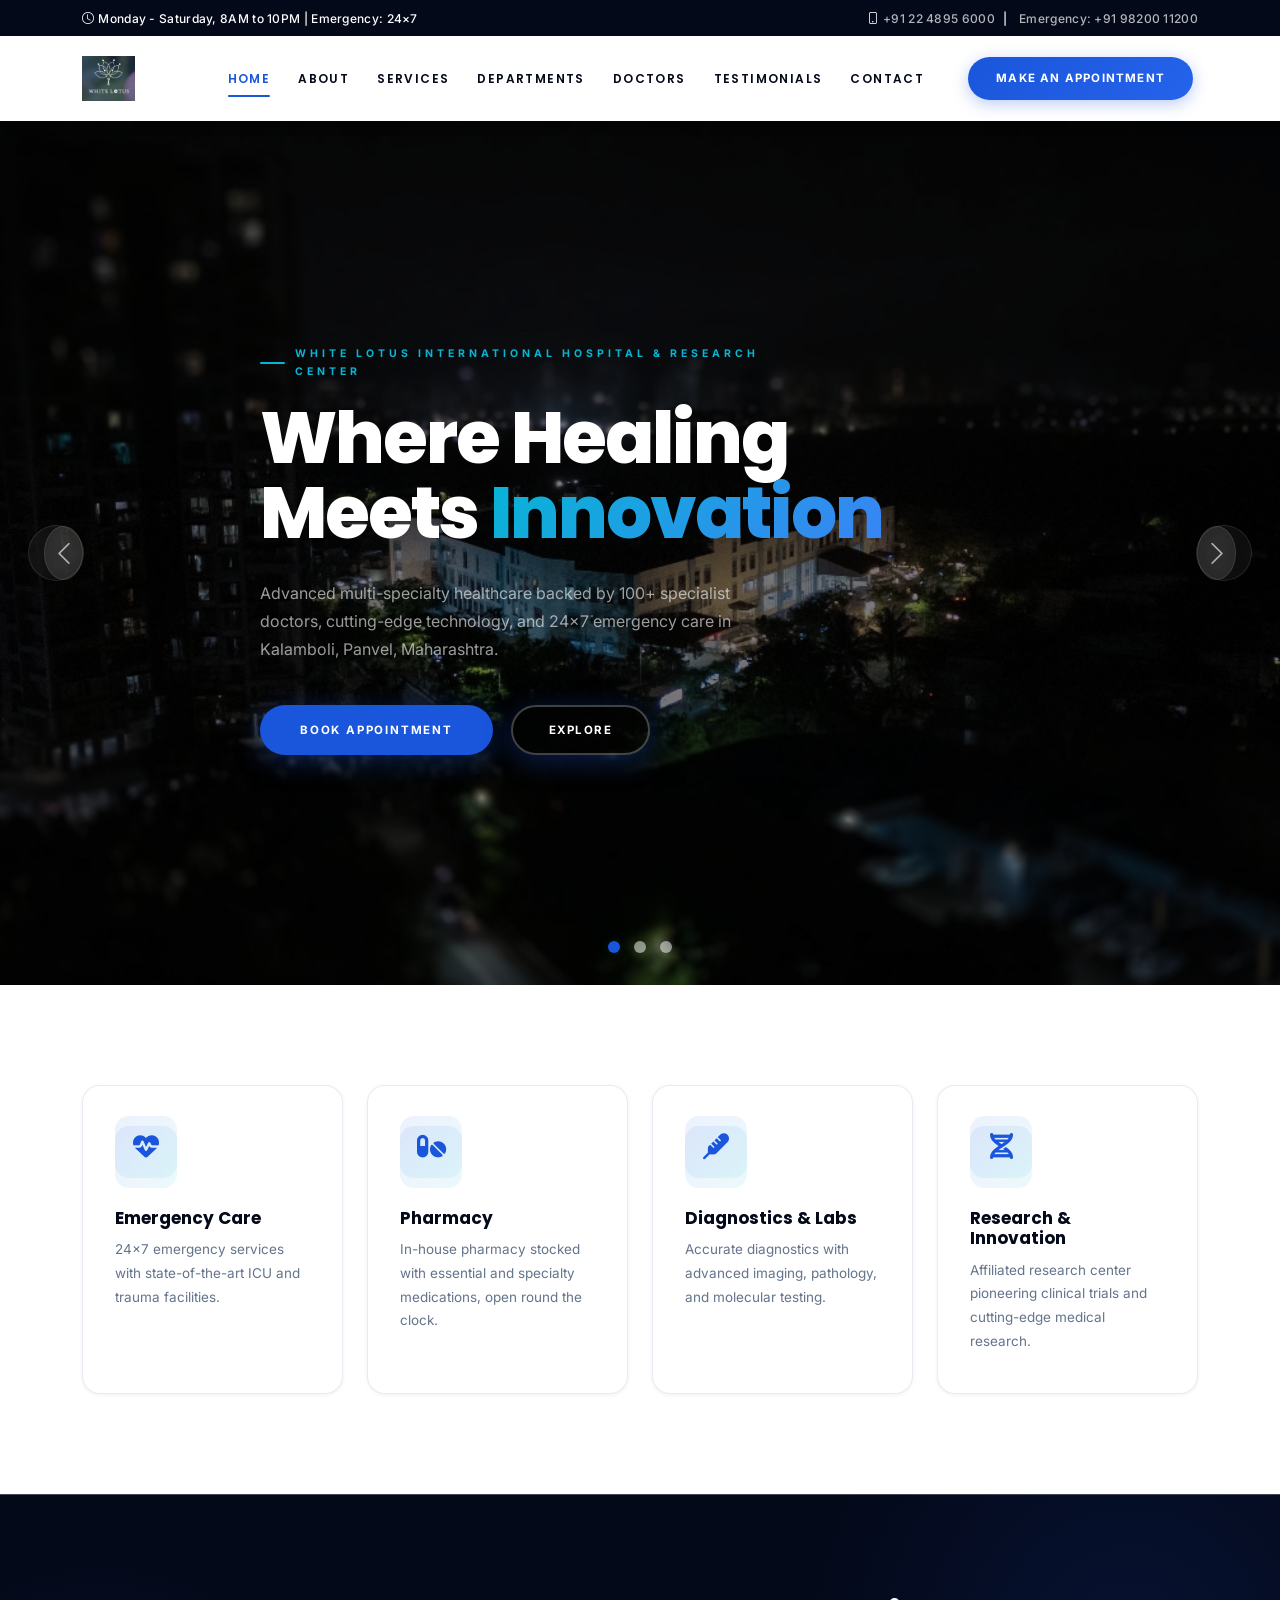
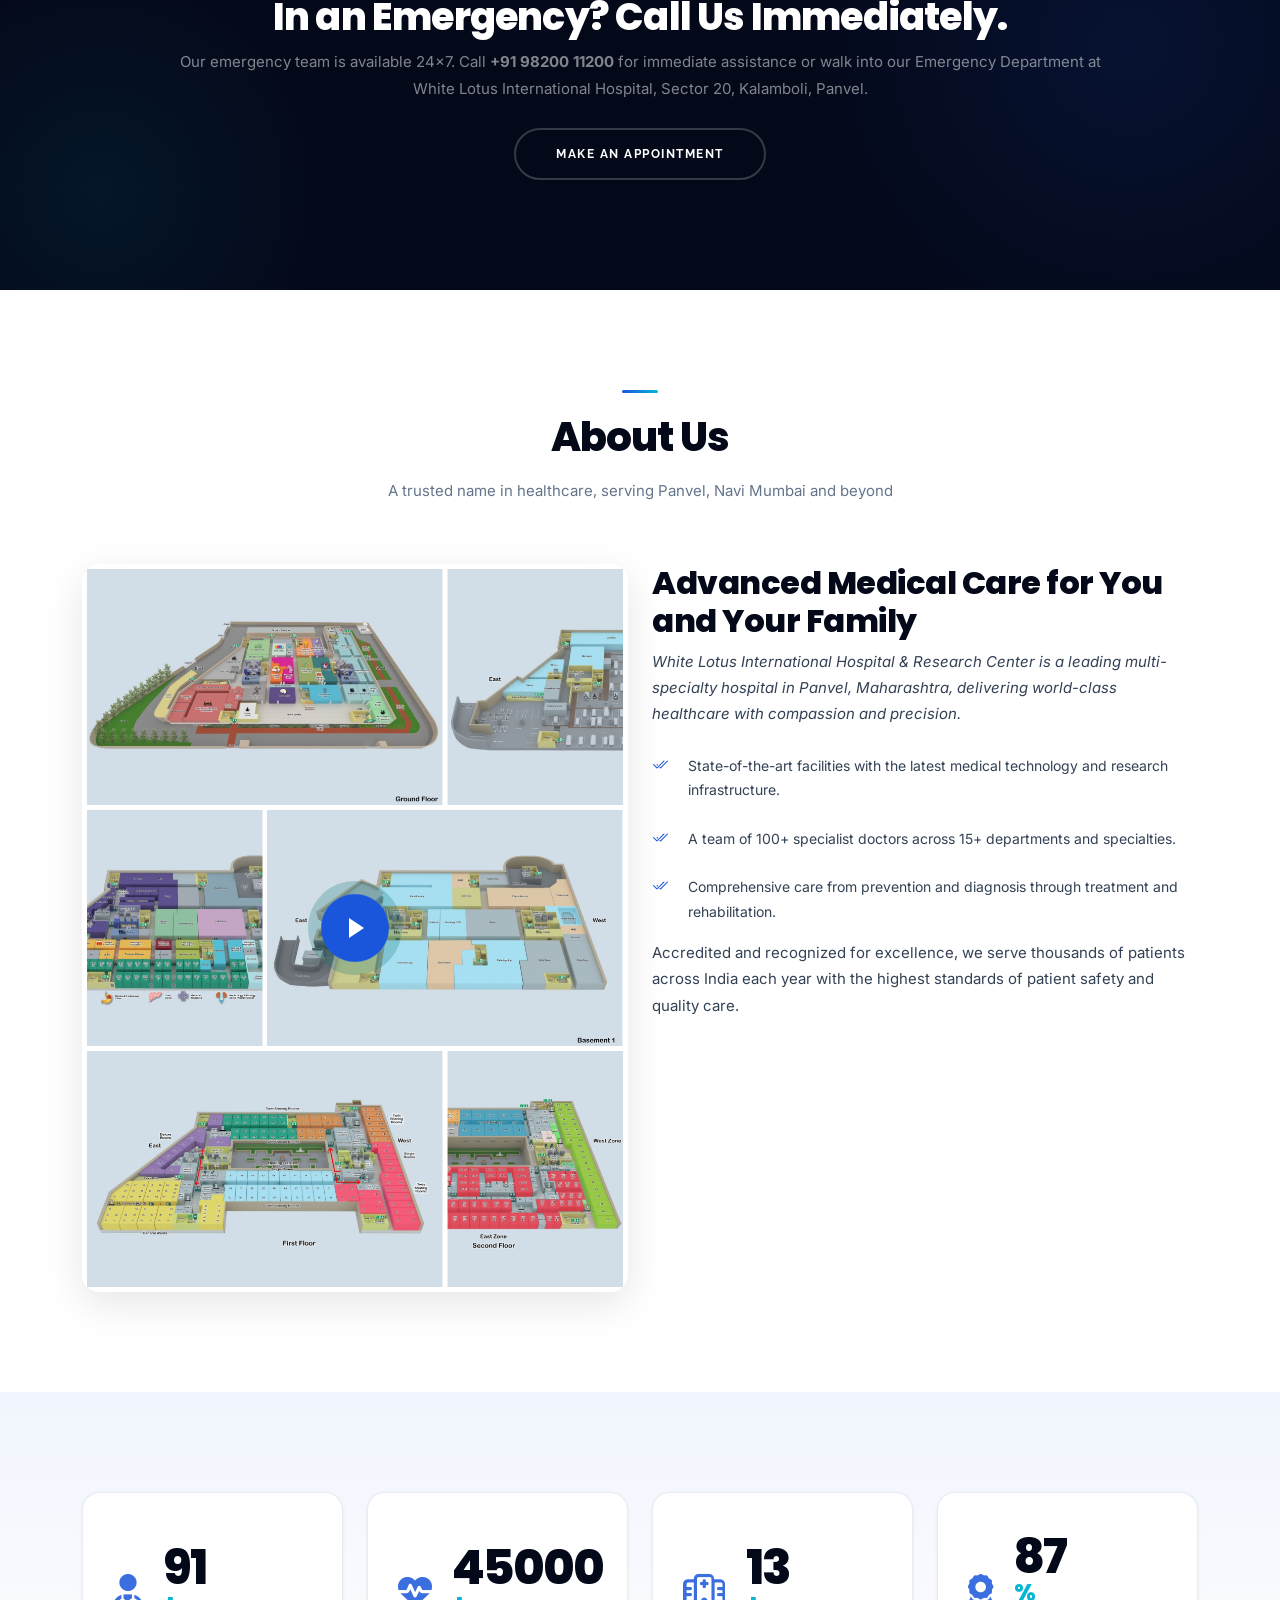
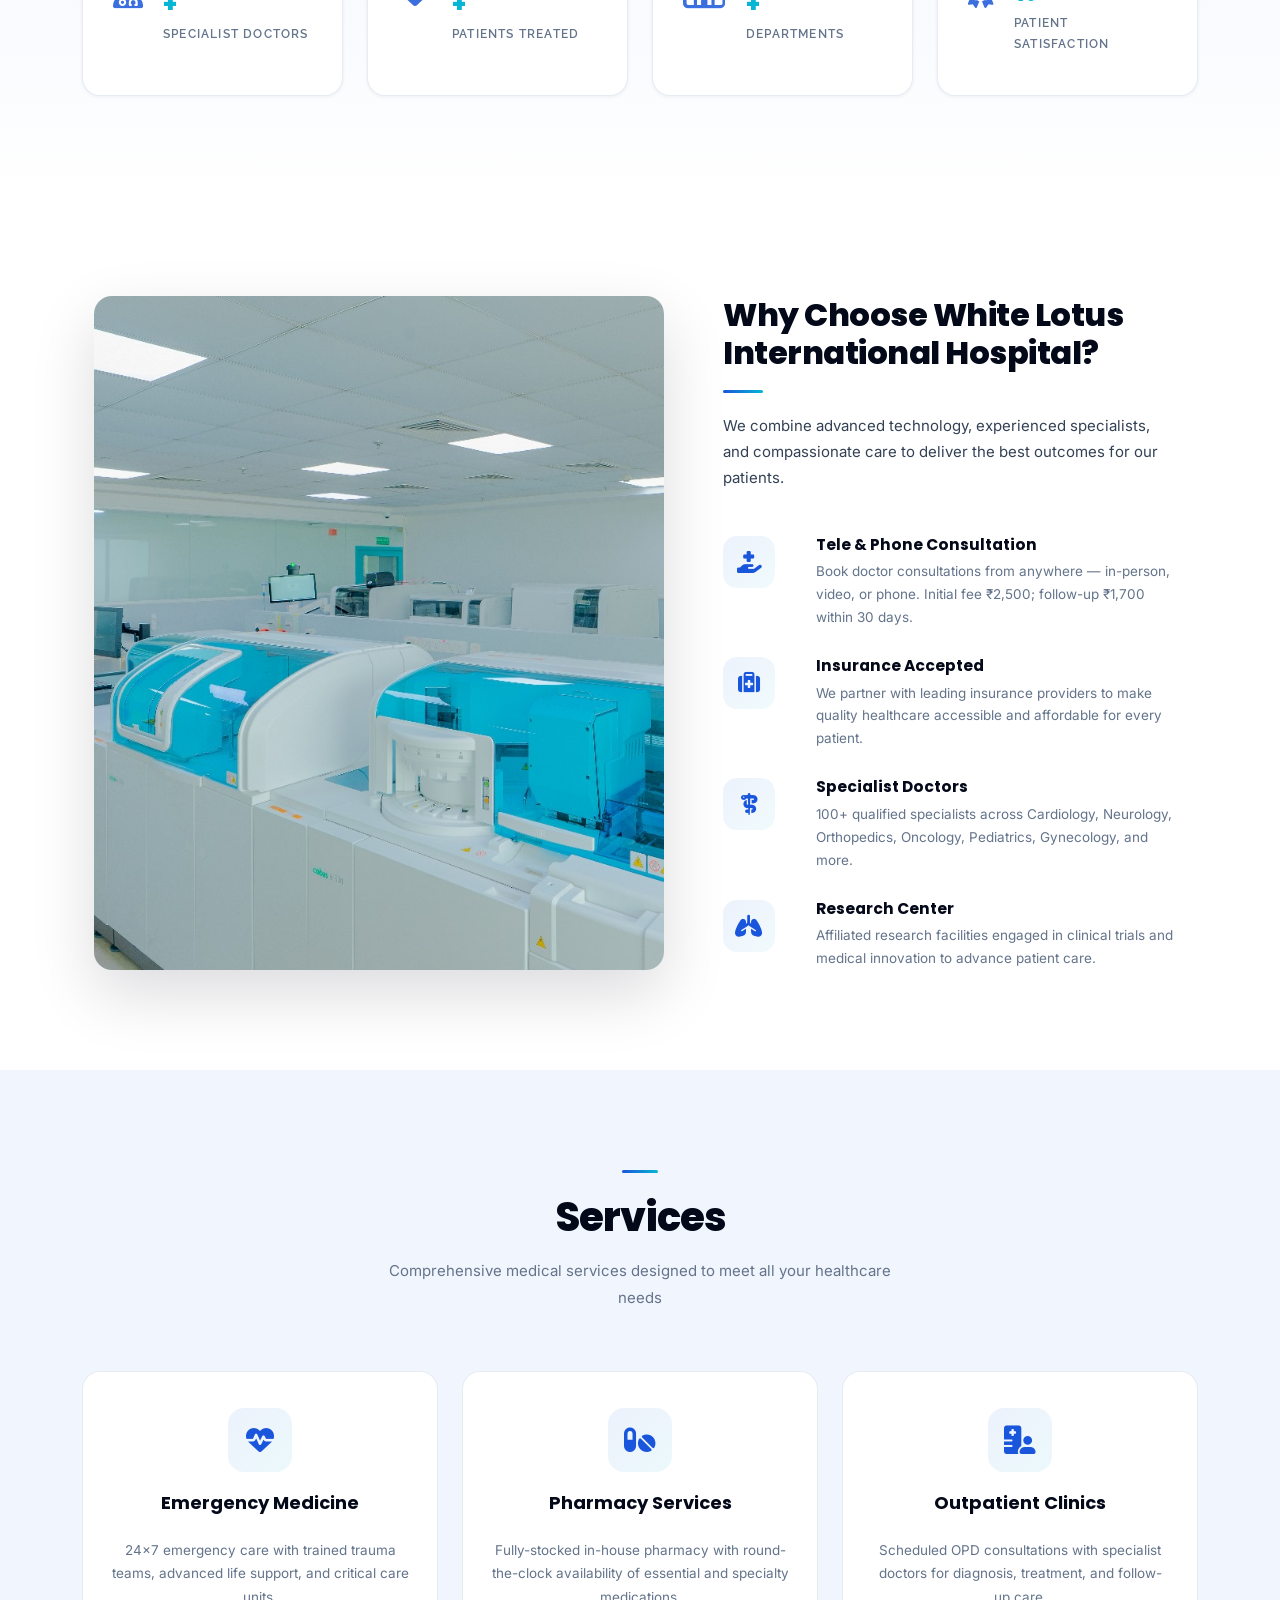
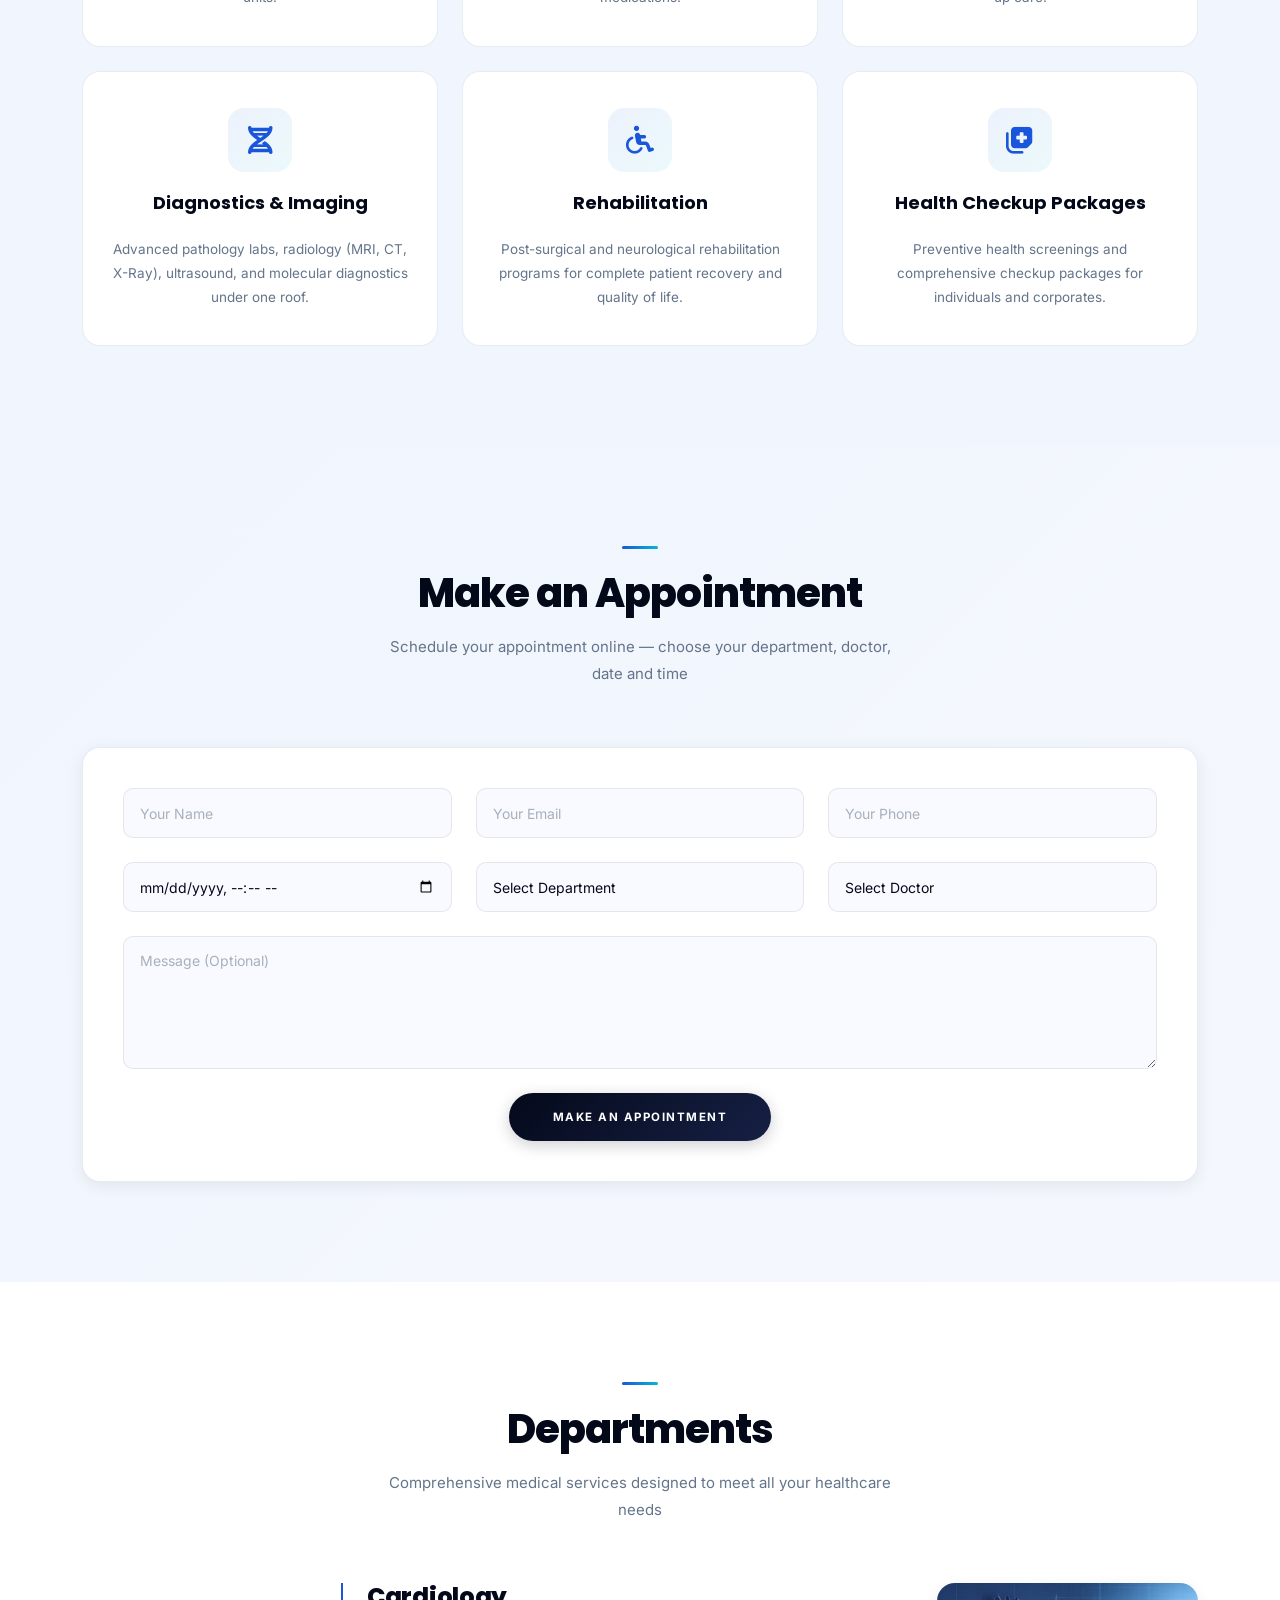
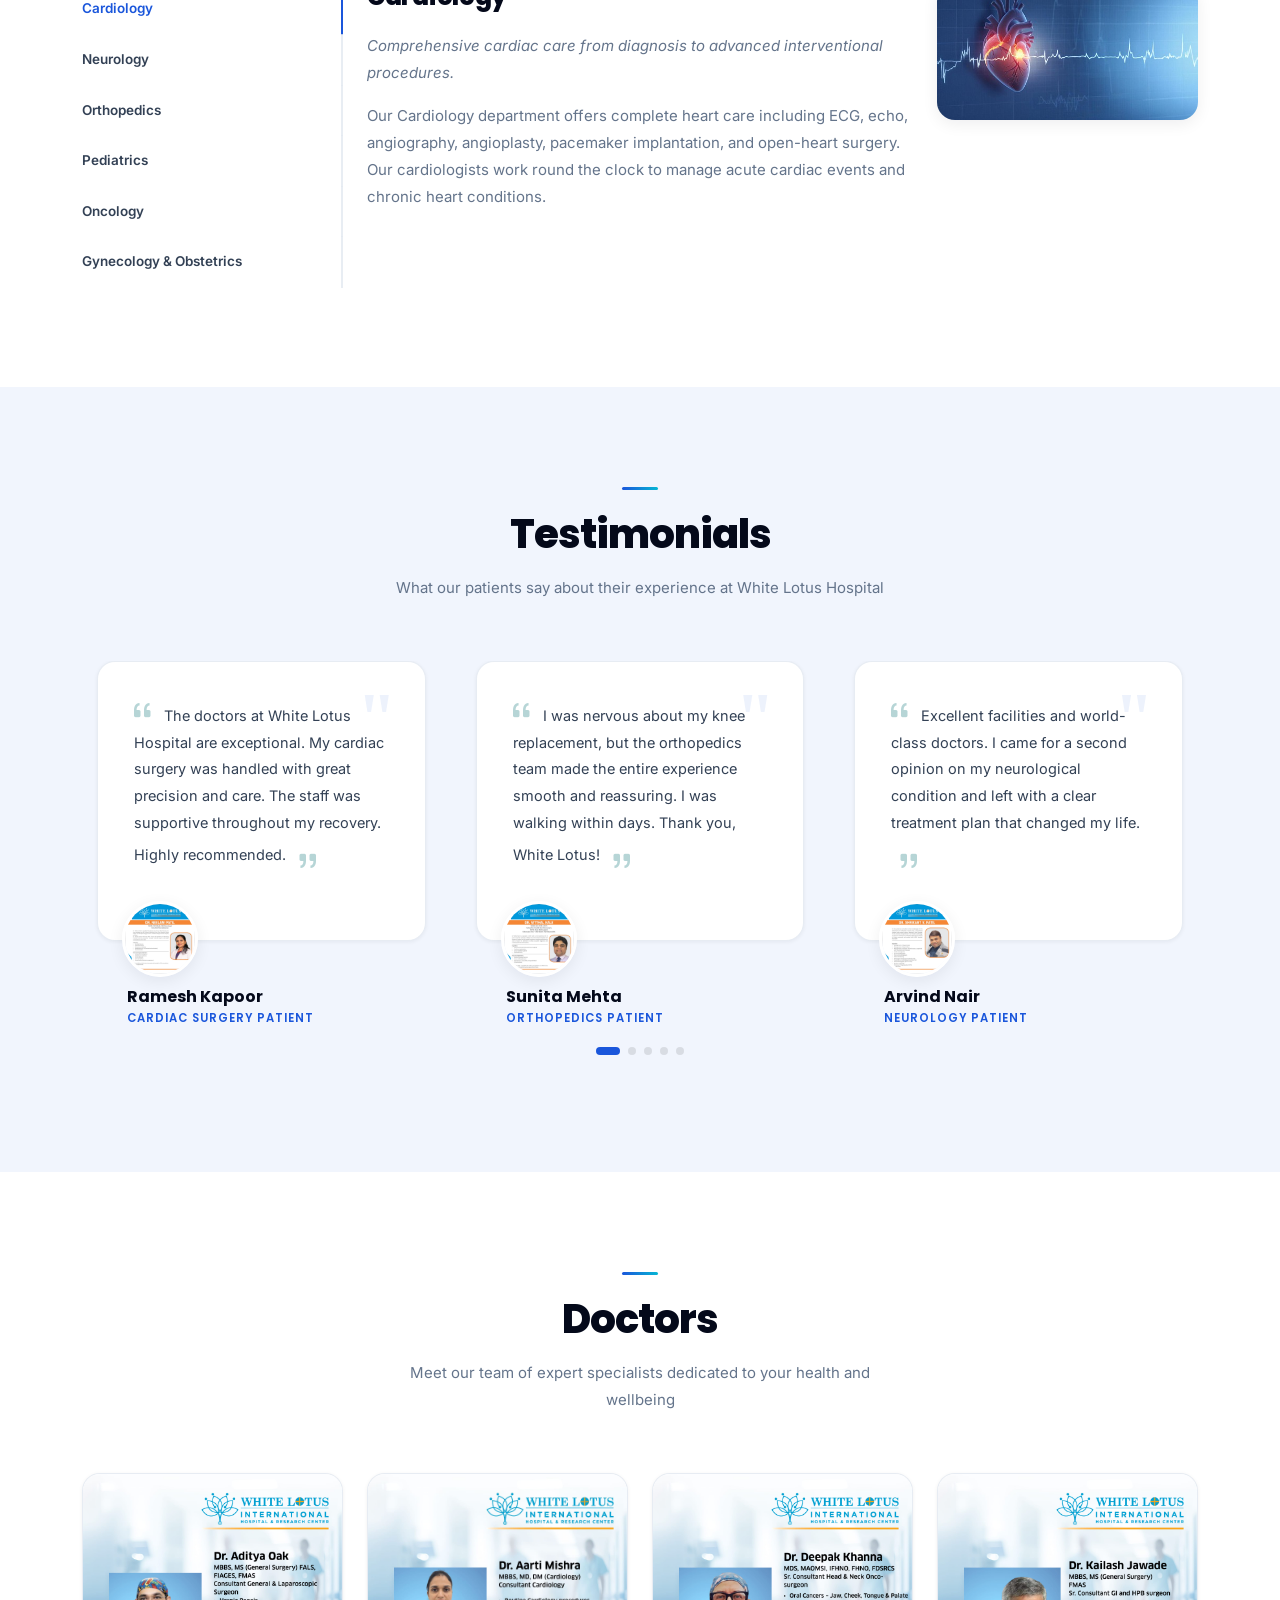
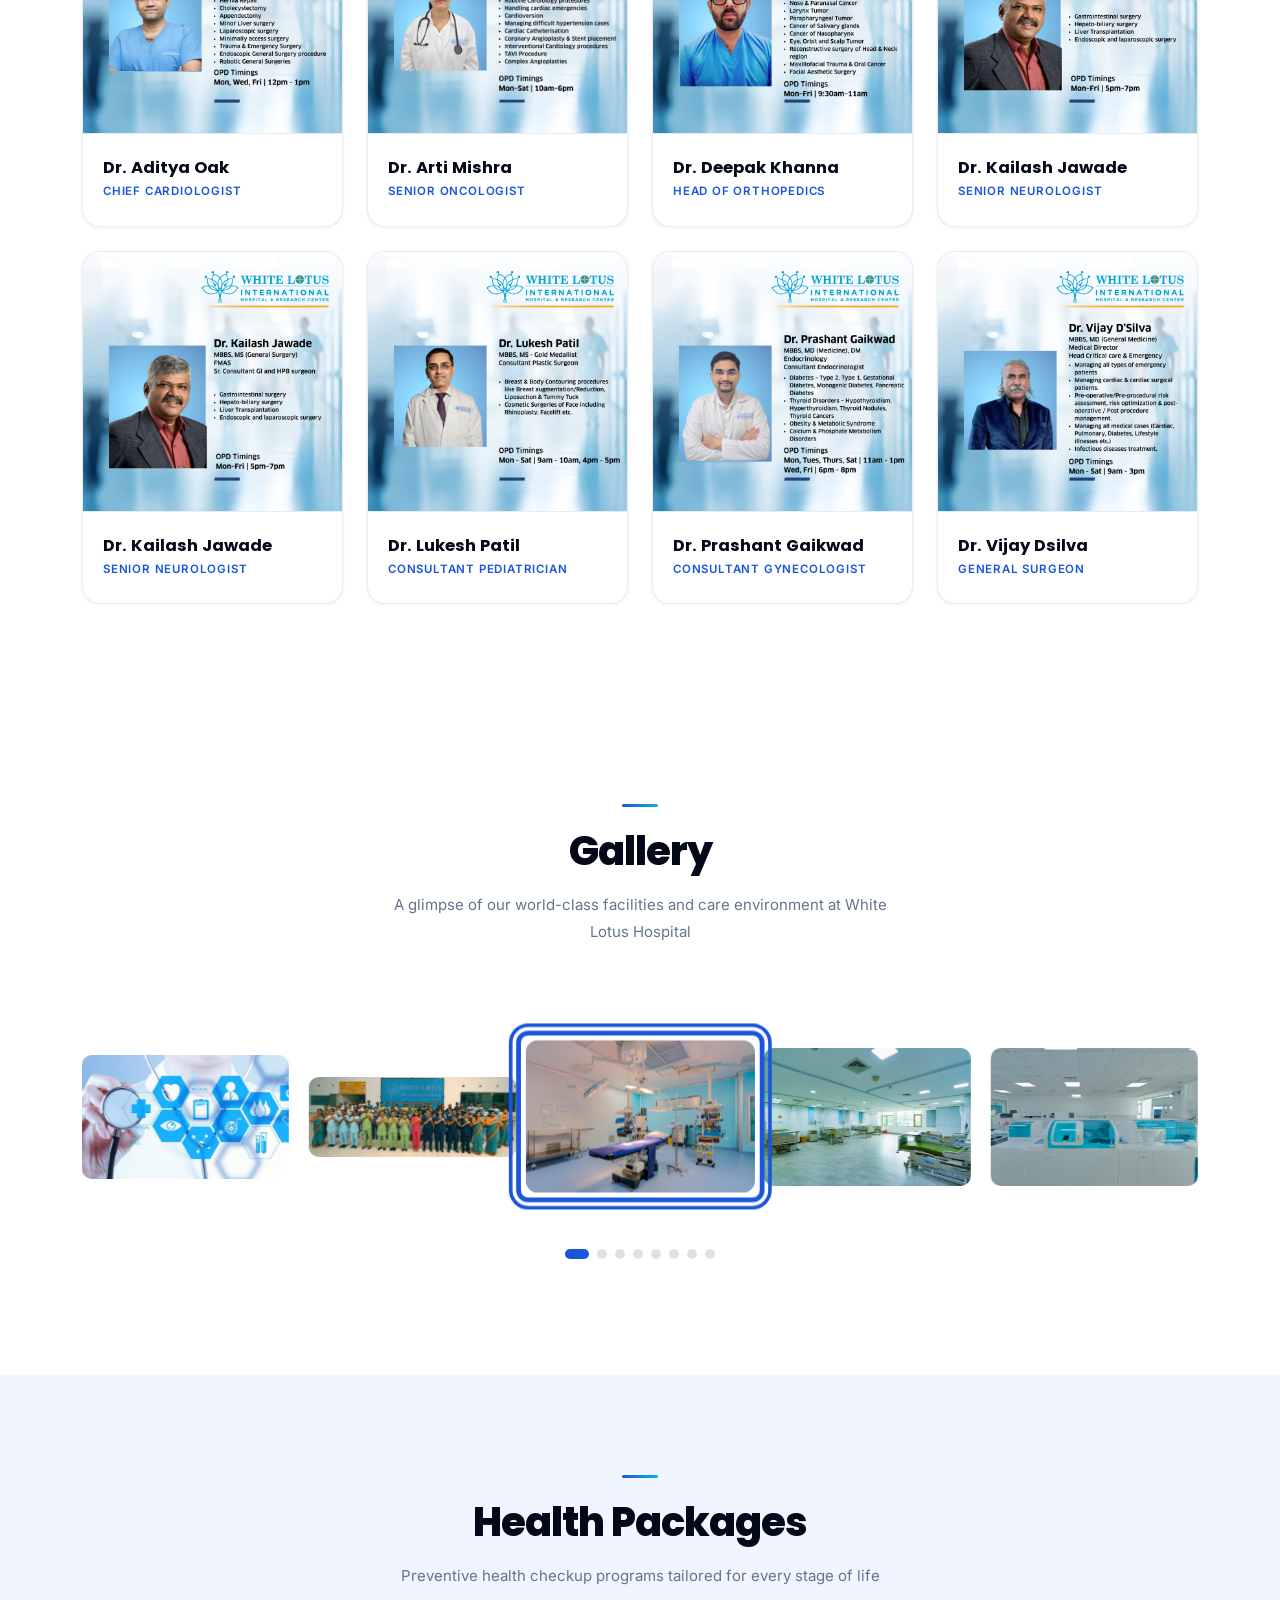
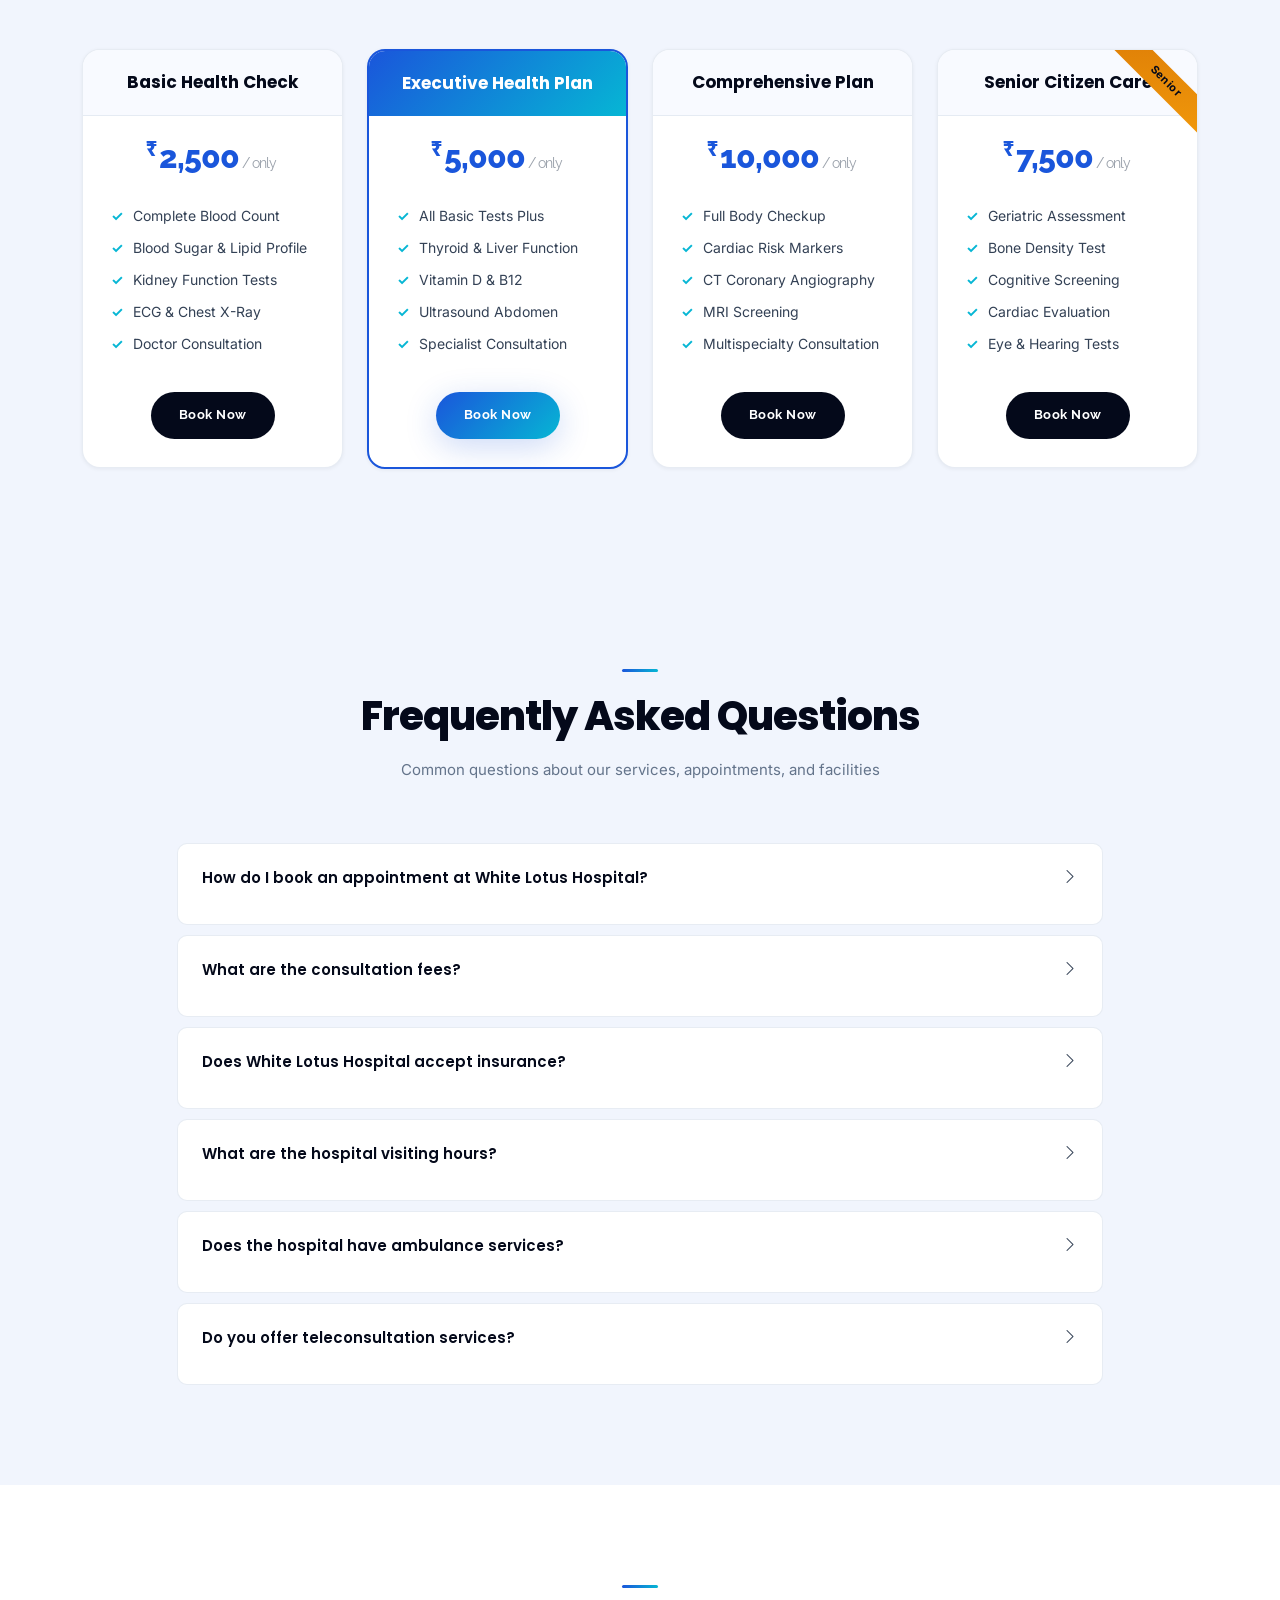
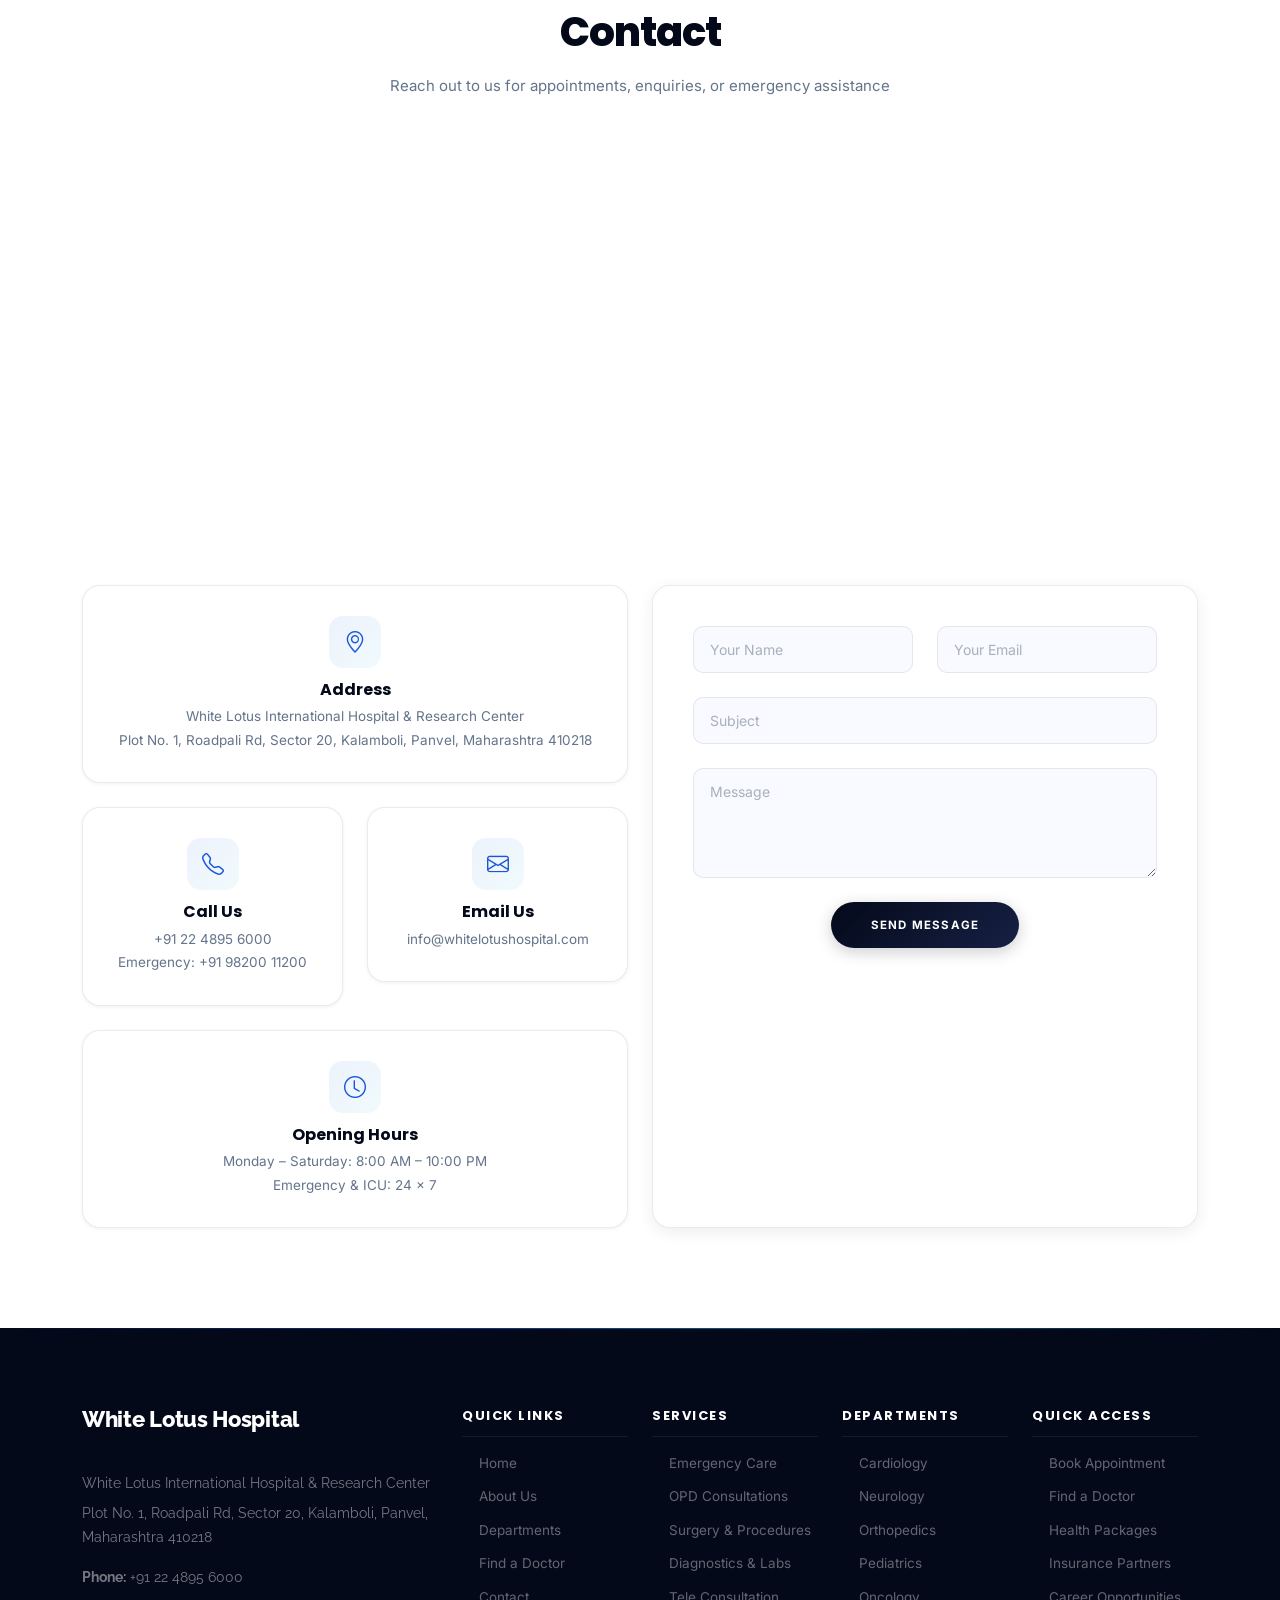
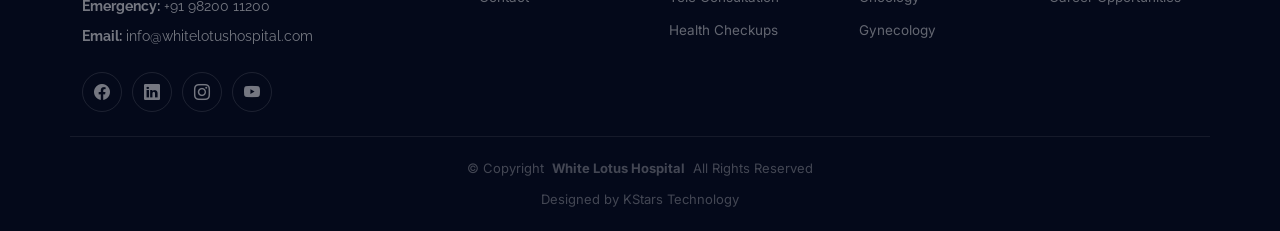
==== commit 863d159c: "refactor: overhaul design system with updated color palette, typography, and refined UI components" ====
--- a/index.html
+++ b/index.html
@@ -5,8 +5,8 @@
   <meta charset="utf-8">
   <meta content="width=device-width, initial-scale=1.0" name="viewport">
   <title>White Lotus International Hospital & Research Center</title>
-  <meta name="description" content="White Lotus International Hospital & Research Center - Advanced Healthcare, Compassionate Care. Located in Mumbai, India.">
-  <meta name="keywords" content="hospital, healthcare, Mumbai, doctors, cardiology, neurology, orthopedics, pediatrics, oncology">
+  <meta name="description" content="White Lotus International Hospital & Research Center - Advanced Healthcare, Compassionate Care. Located in Panvel, Maharashtra, India.">
+  <meta name="keywords" content="hospital, healthcare, Panvel, Navi Mumbai, Kalamboli, doctors, cardiology, neurology, orthopedics, pediatrics, oncology">
 
   <!-- Favicons -->
   <link href="assets/img/favicon.png" rel="icon">
@@ -98,8 +98,8 @@
           <img src="assets/img/hero-carousel/hero-carousel-1.jpg" alt="White Lotus Hospital Exterior">
           <div class="container">
             <p class="hero-subtitle">White Lotus International Hospital & Research Center</p>
-            <h2>Where Healing<br>Meets Innovation</h2>
-            <p>Advanced multi-specialty healthcare backed by 100+ specialist doctors, cutting-edge technology, and 24×7 emergency care in the heart of Mumbai.</p>
+            <h2>Where Healing<br>Meets <em>Innovation</em></h2>
+            <p>Advanced multi-specialty healthcare backed by 100+ specialist doctors, cutting-edge technology, and 24×7 emergency care in Kalamboli, Panvel, Maharashtra.</p>
             <a href="#appointment" class="btn-get-started">Book Appointment</a>
             <a href="#about" class="btn-get-started btn-ghost">Explore</a>
           </div>
@@ -109,7 +109,7 @@
           <img src="assets/img/hero-carousel/hero-carousel-2.jpg" alt="Expert Medical Team">
           <div class="container">
             <p class="hero-subtitle">Expert Specialists Across 15+ Departments</p>
-            <h2>Expertise You<br>Can Trust</h2>
+            <h2><em>Expertise</em> You<br>Can Trust</h2>
             <p>From Cardiology and Neurology to Orthopedics and Oncology — our world-class medical team delivers precision care for every patient.</p>
             <a href="#doctors" class="btn-get-started">Meet Our Doctors</a>
           </div>
@@ -119,7 +119,7 @@
           <img src="assets/img/hero-carousel/hero-carousel-3.jpg" alt="State of the art facilities">
           <div class="container">
             <p class="hero-subtitle">Consult In-Person, Video, or Phone</p>
-            <h2>Healthcare at<br>Your Fingertips</h2>
+            <h2>Healthcare at<br>Your <em>Fingertips</em></h2>
             <p>Schedule appointments online, consult via teleconsultation, and access your health records — all from the comfort of your home.</p>
             <a href="#appointment" class="btn-get-started">Schedule Now</a>
           </div>
@@ -192,7 +192,7 @@
           <div class="col-xl-10">
             <div class="text-center">
               <h3>In an Emergency? Call Us Immediately.</h3>
-              <p>Our emergency team is available 24×7. Call <strong>+91 98200 11200</strong> for immediate assistance or walk into our Emergency Department at White Lotus International Hospital, Bandra Kurla Complex, Mumbai.</p>
+              <p>Our emergency team is available 24×7. Call <strong>+91 98200 11200</strong> for immediate assistance or walk into our Emergency Department at White Lotus International Hospital, Sector 20, Kalamboli, Panvel.</p>
               <a class="cta-btn" href="#appointment">Make an Appointment</a>
             </div>
           </div>
@@ -207,7 +207,7 @@
       <!-- Section Title -->
       <div class="container section-title" data-aos="fade-up">
         <h2>About Us</h2>
-        <p>A trusted name in healthcare, serving Mumbai and beyond</p>
+        <p>A trusted name in healthcare, serving Panvel, Navi Mumbai and beyond</p>
       </div><!-- End Section Title -->
 
       <div class="container">
@@ -220,7 +220,7 @@
           <div class="col-lg-6 content" data-aos="fade-up" data-aos-delay="200">
             <h3>Advanced Medical Care for You and Your Family</h3>
             <p class="fst-italic">
-              White Lotus International Hospital & Research Center is a leading multi-specialty hospital in Mumbai, delivering world-class healthcare with compassion and precision.
+              White Lotus International Hospital & Research Center is a leading multi-specialty hospital in Panvel, Maharashtra, delivering world-class healthcare with compassion and precision.
             </p>
             <ul>
               <li><i class="bi bi-check2-all"></i> <span>State-of-the-art facilities with the latest medical technology and research infrastructure.</span></li>
@@ -1110,7 +1110,7 @@
       </div><!-- End Section Title -->
 
       <div class="mb-5" data-aos="fade-up" data-aos-delay="200">
-        <iframe style="border:0; width: 100%; height: 370px;" src="https://www.google.com/maps/embed?pb=!1m18!1m12!1m3!1d3771.0!2d72.8659!3d19.0596!2m3!1f0!2f0!3f0!3m2!1i1024!2i768!4f13.1!3m3!1m2!1s0x3be7c8ad1ef3a1d5%3A0xa7d84f18b6b7e31c!2sBandra+Kurla+Complex%2C+Mumbai%2C+Maharashtra!5e0!3m2!1sen!2sin!4v1712700000000" frameborder="0" allowfullscreen="" loading="lazy" referrerpolicy="no-referrer-when-downgrade"></iframe>
+        <iframe style="border:0; width: 100%; height: 370px;" src="https://maps.google.com/maps?q=19.039499752694436,73.0913167385643&hl=en&z=17&output=embed" frameborder="0" allowfullscreen="" loading="lazy" referrerpolicy="no-referrer-when-downgrade"></iframe>
       </div><!-- End Google Maps -->
 
       <div class="container" data-aos="fade-up" data-aos-delay="100">
@@ -1125,7 +1125,7 @@
                   <i class="bi bi-geo-alt"></i>
                   <h3>Address</h3>
                   <p>White Lotus International Hospital & Research Center</p>
-                  <p>Bandra Kurla Complex, Mumbai, Maharashtra 400051, India</p>
+                  <p>Plot No. 1, Roadpali Rd, Sector 20, Kalamboli, Panvel, Maharashtra 410218</p>
                 </div>
               </div>
 
@@ -1208,7 +1208,7 @@
           </a>
           <div class="footer-contact pt-3">
             <p>White Lotus International Hospital & Research Center</p>
-            <p>Bandra Kurla Complex, Mumbai, Maharashtra 400051</p>
+            <p>Plot No. 1, Roadpali Rd, Sector 20, Kalamboli, Panvel, Maharashtra 410218</p>
             <p class="mt-3"><strong>Phone:</strong> <span>+91 22 4895 6000</span></p>
             <p><strong>Emergency:</strong> <span>+91 98200 11200</span></p>
             <p><strong>Email:</strong> <span>info@whitelotushospital.com</span></p>
--- a/assets/css/custom.css
+++ b/assets/css/custom.css
@@ -1,50 +1,82 @@
 /* ============================================================
-   WHITE LOTUS HOSPITAL — PREMIUM CUSTOM DESIGN LAYER
-   Overrides every generic template element.
+   WHITE LOTUS HOSPITAL — PREMIUM CUSTOM DESIGN LAYER v2
+   A truly distinctive, editorial-grade hospital UI.
    ============================================================ */
 
 /* ── 1. DESIGN TOKENS ──────────────────────────────────── */
 :root {
-  /* brand */
-  --wl-navy:        #0b1120;
-  --wl-navy-light:  #121d33;
-  --wl-navy-mid:    #1a2744;
-  --wl-teal:        #00b4d8;
-  --wl-teal-dark:   #0096b4;
-  --wl-gold:        #c9a84c;
-  --wl-gold-soft:   #dfc276;
-  --wl-white:       #f8f9fc;
-  --wl-text:        #8892a8;
-  --wl-text-dark:   #4a5568;
-  --wl-border:      rgba(255,255,255,0.06);
-
-  /* surfaces */
+  /* Brand core */
+  --wl-navy:        #04091a;
+  --wl-navy-light:  #0c1630;
+  --wl-navy-mid:    #162044;
+  --wl-navy-soft:   #1e2d5a;
+
+  /* Primary accent — electric blue (not generic teal) */
+  --wl-blue:        #1a56db;
+  --wl-blue-light:  #3b82f6;
+  --wl-blue-glow:   rgba(26, 86, 219, 0.18);
+
+  /* Teal — secondary accent */
+  --wl-teal:        #06b6d4;
+  --wl-teal-dark:   #0891b2;
+  --wl-teal-glow:   rgba(6, 182, 212, 0.15);
+
+  /* Gold accent */
+  --wl-gold:        #d97706;
+  --wl-gold-soft:   #f59e0b;
+
+  /* Surfaces */
+  --wl-white:       #ffffff;
+  --wl-off-white:   #f8faff;
+  --wl-section-alt: #f1f5fd;
   --wl-card-bg:     #ffffff;
-  --wl-section-alt: #f4f6fb;
-
-  /* effects */
-  --wl-shadow-sm:   0 2px 12px rgba(11,17,32,0.06);
-  --wl-shadow-md:   0 8px 30px rgba(11,17,32,0.08);
-  --wl-shadow-lg:   0 20px 60px rgba(11,17,32,0.12);
-  --wl-shadow-glow: 0 0 40px rgba(0,180,216,0.15);
-  --wl-radius:      14px;
-  --wl-radius-sm:   8px;
+
+  /* Text */
+  --wl-text:        #64748b;
+  --wl-text-dark:   #334155;
+  --wl-text-light:  #94a3b8;
+
+  /* Borders */
+  --wl-border:      rgba(226, 232, 240, 0.8);
+  --wl-border-dark: rgba(255, 255, 255, 0.07);
+
+  /* Shadows */
+  --wl-shadow-xs:   0 1px 4px rgba(4, 9, 26, 0.06);
+  --wl-shadow-sm:   0 4px 16px rgba(4, 9, 26, 0.07);
+  --wl-shadow-md:   0 12px 40px rgba(4, 9, 26, 0.1);
+  --wl-shadow-lg:   0 24px 64px rgba(4, 9, 26, 0.14);
+  --wl-shadow-blue: 0 8px 32px rgba(26, 86, 219, 0.22);
+  --wl-shadow-teal: 0 8px 32px rgba(6, 182, 212, 0.22);
+
+  /* Radii */
+  --wl-radius:      18px;
+  --wl-radius-sm:   10px;
+  --wl-radius-xs:   6px;
+
+  /* Motion */
   --wl-ease:        cubic-bezier(0.22, 1, 0.36, 1);
-
-  /* Override template variables */
-  --accent-color: #00b4d8;
-  --heading-color: #1a1a2e;
-  --default-color: #4a5568;
-  --nav-hover-color: #00b4d8;
-  --nav-dropdown-hover-color: #00b4d8;
-}
-
-/* ── 2. GLOBAL RESETS ──────────────────────────────────── */
+  --wl-ease-in:     cubic-bezier(0.55, 0, 1, 0.45);
+  --wl-duration:    0.38s;
+
+  /* Override template accent */
+  --accent-color:             #1a56db;
+  --heading-color:            #04091a;
+  --default-color:            #334155;
+  --nav-hover-color:          #1a56db;
+  --nav-dropdown-hover-color: #1a56db;
+}
+
+/* ── 2. GLOBAL RESETS & BASE ──────────────────────────── */
+*, *::before, *::after { box-sizing: border-box; }
+
+html { scroll-behavior: smooth; }
+
 body {
-  font-family: 'Inter', 'Poppins', -apple-system, BlinkMacSystemFont, sans-serif;
+  font-family: 'Inter', 'Poppins', -apple-system, BlinkMacSystemFont, "Segoe UI", sans-serif;
   color: var(--wl-text-dark);
   background: #fff;
   -webkit-font-smoothing: antialiased;
+  -moz-osx-font-smoothing: grayscale;
   line-height: 1.75;
   font-size: 15px;
 }
@@ -53,52 +85,59 @@
   font-family: 'Poppins', 'Raleway', sans-serif;
   color: var(--wl-navy);
   font-weight: 700;
-  line-height: 1.25;
-}
-
-::selection { background: var(--wl-teal); color: #fff; }
+  line-height: 1.2;
+}
+
+a { color: var(--wl-blue); text-decoration: none; transition: color var(--wl-duration) var(--wl-ease); }
+a:hover { color: var(--wl-teal); }
+
+::selection { background: var(--wl-blue); color: #fff; }
+
+/* Custom scrollbar */
+::-webkit-scrollbar { width: 5px; }
+::-webkit-scrollbar-track { background: #f1f5f9; }
+::-webkit-scrollbar-thumb { background: var(--wl-navy-mid); border-radius: 10px; }
+::-webkit-scrollbar-thumb:hover { background: var(--wl-blue); }
 
 section, .section { padding: 100px 0; overflow: clip; }
 
-/* ── 3. HEADER — TRANSPARENT TO SOLID ─────────────────── */
+/* ── 3. HEADER ─────────────────────────────────────────── */
 .header {
-  background: rgba(255,255,255,0.95) !important;
-  backdrop-filter: saturate(180%) blur(20px);
-  -webkit-backdrop-filter: saturate(180%) blur(20px);
-  box-shadow: 0 1px 0 rgba(0,0,0,0.04);
-  transition: all 0.4s var(--wl-ease);
+  background: rgba(255, 255, 255, 0.96) !important;
+  backdrop-filter: saturate(180%) blur(24px);
+  -webkit-backdrop-filter: saturate(180%) blur(24px);
+  box-shadow: 0 1px 0 rgba(0, 0, 0, 0.06), 0 4px 16px rgba(4, 9, 26, 0.04) !important;
+  transition: all var(--wl-duration) var(--wl-ease);
 }
 
 .header .topbar {
   background: var(--wl-navy) !important;
-  height: 38px;
-  font-size: 12.5px;
-  letter-spacing: 0.4px;
+  height: 36px;
+  font-size: 12px;
+  letter-spacing: 0.3px;
   font-weight: 500;
 }
 
-.header .branding { min-height: 68px; }
+.header .topbar a { color: rgba(255,255,255,0.7) !important; transition: color 0.2s; }
+.header .topbar a:hover { color: var(--wl-teal) !important; }
+
+.header .branding { min-height: 70px; border-bottom: none !important; }
 
 .header .logo img {
-  max-height: 44px;
+  max-height: 46px;
   transition: transform 0.3s var(--wl-ease);
 }
-
-.header .logo h1 {
-  font-size: 22px;
-  font-weight: 800;
-  letter-spacing: -0.3px;
-}
-
-/* NAV LINKS */
+.header .logo:hover img { transform: scale(1.03); }
+
+/* Nav links */
 @media (min-width: 1200px) {
   .navmenu a, .navmenu a:focus {
-    font-size: 12.5px !important;
+    font-size: 12px !important;
     font-weight: 600 !important;
-    letter-spacing: 1.2px !important;
+    letter-spacing: 1.4px !important;
     text-transform: uppercase !important;
     color: var(--wl-navy) !important;
-    padding: 20px 14px !important;
+    padding: 22px 14px !important;
     position: relative;
   }
 
@@ -109,309 +148,445 @@
     left: 14px;
     right: 14px;
     height: 2px;
-    background: var(--wl-teal);
+    background: var(--wl-blue);
     border-radius: 2px;
     transform: scaleX(0);
-    transform-origin: center;
-    transition: transform 0.35s var(--wl-ease);
+    transform-origin: left center;
+    transition: transform 0.3s var(--wl-ease);
   }
 
   .navmenu a:hover::after,
   .navmenu .active::after { transform: scaleX(1); }
 
   .navmenu li:hover > a,
-  .navmenu .active { color: var(--wl-teal) !important; }
+  .navmenu .active { color: var(--wl-blue) !important; }
 
   .navmenu .dropdown ul {
     border-radius: var(--wl-radius-sm) !important;
     box-shadow: var(--wl-shadow-lg) !important;
-    border: 1px solid rgba(0,0,0,0.04) !important;
+    border: 1px solid rgba(0, 0, 0, 0.05) !important;
     padding: 8px 0 !important;
   }
 
   .navmenu .dropdown ul a {
-    font-size: 13.5px !important;
+    font-size: 13px !important;
     text-transform: none !important;
     letter-spacing: 0 !important;
-    padding: 10px 22px !important;
+    padding: 10px 20px !important;
     font-weight: 500 !important;
   }
 
   .navmenu .dropdown ul a::after { display: none !important; }
 
   .navmenu .dropdown ul a:hover {
-    background: rgba(0,180,216,0.06) !important;
+    background: rgba(26, 86, 219, 0.05) !important;
+    color: var(--wl-blue) !important;
   }
 }
 
 /* CTA Button */
 .header .cta-btn {
-  background: var(--wl-navy) !important;
+  background: linear-gradient(135deg, var(--wl-blue) 0%, #2563eb 100%) !important;
   color: #fff !important;
   border-radius: 50px !important;
-  padding: 10px 26px !important;
-  font-size: 12px !important;
-  font-weight: 700 !important;
-  letter-spacing: 1px !important;
+  padding: 11px 28px !important;
+  font-size: 11.5px !important;
+  font-weight: 700 !important;
+  letter-spacing: 1.2px !important;
   text-transform: uppercase !important;
-  border: 2px solid var(--wl-navy) !important;
-  transition: all 0.35s var(--wl-ease) !important;
-  box-shadow: none !important;
+  border: none !important;
+  box-shadow: 0 4px 16px rgba(26, 86, 219, 0.3) !important;
+  transition: all 0.3s var(--wl-ease) !important;
 }
 
 .header .cta-btn:hover {
-  background: transparent !important;
-  color: var(--wl-navy) !important;
-  transform: none !important;
+  transform: translateY(-2px) !important;
+  box-shadow: var(--wl-shadow-blue) !important;
+  background: linear-gradient(135deg, #2563eb 0%, var(--wl-teal) 100%) !important;
 }
 
 /* ── 4. HERO — CINEMATIC FULL-BLEED ──────────────────── */
 .hero { padding: 0 !important; }
 
-.hero .carousel {
-  min-height: 92vh !important;
+.hero .carousel { min-height: 96vh !important; }
+
+.hero .carousel-item::before {
+  content: '';
+  position: absolute;
+  inset: 0;
+  background: linear-gradient(
+    160deg,
+    rgba(4, 9, 26, 0.92) 0%,
+    rgba(4, 9, 26, 0.75) 40%,
+    rgba(4, 9, 26, 0.35) 100%
+  );
+  z-index: 1;
 }
 
 .hero img {
-  filter: brightness(0.3) !important;
-  transition: transform 8s linear, filter 1s ease;
-}
-
-.hero .carousel-item.active img {
-  transform: scale(1.05);
-}
+  filter: brightness(0.55) saturate(0.8) !important;
+  transition: transform 9s linear;
+}
+
+.hero .carousel-item.active img { transform: scale(1.06); }
 
 .hero .container {
+  position: relative;
+  z-index: 2;
   background: transparent !important;
   backdrop-filter: none !important;
   -webkit-backdrop-filter: none !important;
   border: none !important;
   border-radius: 0 !important;
-  border-top: none !important;
-  max-width: 780px !important;
+  max-width: 820px !important;
   padding: 0 30px !important;
-  margin-bottom: 0 !important;
-  text-align: center;
+  text-align: left !important;
+}
+
+.hero .hero-subtitle {
+  display: inline-flex;
+  align-items: center;
+  gap: 10px;
+  color: var(--wl-teal) !important;
+  text-transform: uppercase !important;
+  letter-spacing: 4px !important;
+  font-size: 10.5px !important;
+  font-weight: 700 !important;
+  margin-bottom: 20px !important;
+}
+
+.hero .hero-subtitle::before {
+  content: '';
+  display: inline-block;
+  width: 28px;
+  height: 2px;
+  background: var(--wl-teal);
+  border-radius: 2px;
 }
 
 .hero h2 {
-  font-size: 56px !important;
+  font-size: 72px !important;
   font-weight: 800 !important;
   color: #fff !important;
-  letter-spacing: -1.5px !important;
-  line-height: 1.1 !important;
+  letter-spacing: -2px !important;
+  line-height: 1.05 !important;
   text-shadow: none !important;
-  margin-bottom: 24px !important;
-}
-
-@media (max-width: 768px) {
-  .hero h2 { font-size: 32px !important; letter-spacing: -0.5px !important; }
+  margin-bottom: 28px !important;
+}
+
+.hero h2 em {
+  font-style: normal;
+  background: linear-gradient(135deg, var(--wl-teal), var(--wl-blue-light));
+  -webkit-background-clip: text;
+  -webkit-text-fill-color: transparent;
+  background-clip: text;
+}
+
+@media (max-width: 991px) {
+  .hero h2 { font-size: 48px !important; letter-spacing: -1px !important; }
+  .hero .container { text-align: center !important; }
+  .hero .hero-subtitle { justify-content: center; }
+}
+
+@media (max-width: 575px) {
+  .hero h2 { font-size: 34px !important; letter-spacing: -0.5px !important; }
 }
 
 .hero p {
-  color: rgba(255,255,255,0.55) !important;
+  color: rgba(255, 255, 255, 0.6) !important;
   font-size: 16px !important;
-  max-width: 540px;
-  margin: 0 auto 8px !important;
-  line-height: 1.7 !important;
+  max-width: 520px;
+  margin: 0 0 36px !important;
+  line-height: 1.75 !important;
   font-weight: 400;
 }
 
 .hero .btn-get-started {
-  background: var(--wl-teal) !important;
+  background: var(--wl-blue) !important;
   color: #fff !important;
   border-radius: 50px !important;
-  padding: 14px 38px !important;
-  font-size: 12px !important;
+  padding: 15px 40px !important;
+  font-size: 11.5px !important;
   font-weight: 700 !important;
   letter-spacing: 1.8px !important;
   text-transform: uppercase !important;
-  border: 2px solid var(--wl-teal) !important;
-  box-shadow: none !important;
-  transition: all 0.35s var(--wl-ease) !important;
-  margin: 8px 6px !important;
+  border: none !important;
+  box-shadow: 0 6px 28px rgba(26, 86, 219, 0.35) !important;
+  transition: all 0.3s var(--wl-ease) !important;
+  margin: 6px 8px 6px 0 !important;
 }
 
 .hero .btn-get-started:hover {
+  background: #2563eb !important;
+  transform: translateY(-3px) !important;
+  box-shadow: 0 10px 36px rgba(26, 86, 219, 0.45) !important;
+}
+
+.hero .btn-ghost {
   background: transparent !important;
+  border: 2px solid rgba(255, 255, 255, 0.25) !important;
   color: #fff !important;
-  border-color: rgba(255,255,255,0.4) !important;
+  border-radius: 50px !important;
+  padding: 13px 36px !important;
+  font-size: 11.5px !important;
+  font-weight: 700 !important;
+  letter-spacing: 1.5px !important;
+  text-transform: uppercase !important;
+  transition: all 0.3s var(--wl-ease) !important;
+  margin: 6px !important;
+}
+
+.hero .btn-ghost:hover {
+  background: rgba(255, 255, 255, 0.1) !important;
+  border-color: rgba(255, 255, 255, 0.5) !important;
   transform: translateY(-2px) !important;
 }
 
-/* Carousel nav — minimal */
-.hero .carousel-control-next-icon,
-.hero .carousel-control-prev-icon {
-  background: rgba(255,255,255,0.08) !important;
-  border: 1px solid rgba(255,255,255,0.12) !important;
+/* Carousel controls */
+.hero .carousel-control-prev,
+.hero .carousel-control-next {
+  width: 56px !important;
+  height: 56px !important;
+  background: rgba(255, 255, 255, 0.08) !important;
+  border: 1px solid rgba(255, 255, 255, 0.14) !important;
   border-radius: 50% !important;
-  width: 48px !important;
-  height: 48px !important;
-  transition: all 0.3s var(--wl-ease);
-  backdrop-filter: blur(10px);
-}
-
-.hero .carousel-control-prev:hover .carousel-control-prev-icon,
-.hero .carousel-control-next:hover .carousel-control-next-icon {
-  background: var(--wl-teal) !important;
-  border-color: var(--wl-teal) !important;
-}
-
-.hero .carousel-indicators li {
+  top: 50% !important;
+  transform: translateY(-50%) !important;
+  transition: all 0.3s var(--wl-ease) !important;
+  backdrop-filter: blur(12px);
+}
+
+.hero .carousel-control-prev { left: 28px !important; }
+.hero .carousel-control-next { right: 28px !important; }
+
+.hero .carousel-control-prev:hover,
+.hero .carousel-control-next:hover {
+  background: var(--wl-blue) !important;
+  border-color: var(--wl-blue) !important;
+  transform: translateY(-50%) scale(1.08) !important;
+}
+
+.hero .carousel-indicators {
+  margin-bottom: 32px !important;
+  gap: 8px !important;
+}
+
+.hero .carousel-indicators button {
   width: 8px !important;
   height: 8px !important;
   border-radius: 50% !important;
-  background: rgba(255,255,255,0.3) !important;
+  background: rgba(255, 255, 255, 0.3) !important;
   border: none !important;
-  transition: all 0.3s var(--wl-ease);
-}
-
-.hero .carousel-indicators li.active {
+  transition: all 0.3s var(--wl-ease) !important;
+  margin: 0 !important;
+}
+
+.hero .carousel-indicators button.active {
   background: var(--wl-teal) !important;
   width: 28px !important;
   border-radius: 20px !important;
-  box-shadow: none !important;
-}
-
-/* ── 5. SECTION TITLES — MINIMAL ─────────────────────── */
-.section-title { padding-bottom: 50px; }
+}
+
+/* ── 5. SECTION TITLES ────────────────────────────────── */
+.section-title { padding-bottom: 60px; }
+
+.section-title .section-eyebrow {
+  display: inline-flex;
+  align-items: center;
+  gap: 8px;
+  color: var(--wl-blue);
+  text-transform: uppercase;
+  letter-spacing: 3px;
+  font-size: 10.5px;
+  font-weight: 700;
+  margin-bottom: 14px;
+}
+
+.section-title .section-eyebrow::before {
+  content: '';
+  display: inline-block;
+  width: 20px;
+  height: 2px;
+  background: var(--wl-blue);
+  border-radius: 2px;
+}
 
 .section-title h2 {
-  font-size: 38px !important;
+  font-size: 40px !important;
   font-weight: 800 !important;
   color: var(--wl-navy) !important;
-  letter-spacing: -0.8px !important;
-  margin-bottom: 12px !important;
+  letter-spacing: -1px !important;
+  margin-bottom: 16px !important;
   padding-bottom: 0 !important;
 }
 
-.section-title h2:after {
-  display: none !important;
+.section-title h2::after,
+.section-title h2:after { display: none !important; }
+
+.section-title h2::before,
+.section-title h2:before {
+  content: '';
+  display: block;
+  width: 36px;
+  height: 3px;
+  background: linear-gradient(90deg, var(--wl-blue), var(--wl-teal));
+  margin: 0 auto 20px;
+  border-radius: 3px;
 }
 
 .section-title p {
   font-size: 15px !important;
   color: var(--wl-text) !important;
-  max-width: 500px;
+  max-width: 520px;
   margin: 0 auto;
-  line-height: 1.7;
-}
-
-/* Accent line via a subtle top-of-title mark */
-.section-title h2::before {
-  content: '';
-  display: block;
-  width: 40px;
-  height: 3px;
-  background: var(--wl-teal);
-  margin: 0 auto 18px;
-  border-radius: 3px;
-}
-
-/* ── 6. FEATURED SERVICES — MINIMAL GLASS ────────────── */
+  line-height: 1.8;
+}
+
+@media (max-width: 768px) {
+  section, .section { padding: 70px 0; }
+  .section-title h2 { font-size: 28px !important; }
+  .section-title { padding-bottom: 40px; }
+}
+
+/* ── 6. FEATURED SERVICES ─────────────────────────────── */
 .featured-services .service-item {
   border-radius: var(--wl-radius) !important;
-  border: 1px solid rgba(0,0,0,0.05) !important;
-  box-shadow: var(--wl-shadow-sm) !important;
-  padding: 40px 28px !important;
-  transition: all 0.4s var(--wl-ease) !important;
-  background: #fff !important;
-}
-
-.featured-services .service-item:before {
-  display: none !important;
+  border: 1px solid var(--wl-border) !important;
+  box-shadow: var(--wl-shadow-xs) !important;
+  padding: 40px 32px !important;
+  transition: all var(--wl-duration) var(--wl-ease) !important;
+  background: var(--wl-white) !important;
+  position: relative;
+  overflow: hidden;
+}
+
+.featured-services .service-item::before {
+  content: '';
+  position: absolute;
+  top: 0;
+  left: 0;
+  right: 0;
+  height: 3px;
+  background: linear-gradient(90deg, var(--wl-blue), var(--wl-teal));
+  transform: scaleX(0);
+  transform-origin: left;
+  transition: transform 0.35s var(--wl-ease);
+}
+
+.featured-services .service-item:hover::before { transform: scaleX(1); }
+
+.featured-services .service-item .icon {
+  width: 62px;
+  height: 62px;
+  border-radius: 14px;
+  background: linear-gradient(135deg, rgba(26, 86, 219, 0.08), rgba(6, 182, 212, 0.08));
+  display: flex;
+  align-items: center;
+  justify-content: center;
+  margin-bottom: 20px;
+  transition: all 0.35s var(--wl-ease);
 }
 
 .featured-services .service-item .icon i {
-  color: var(--wl-teal) !important;
-  font-size: 32px !important;
-}
+  color: var(--wl-blue) !important;
+  font-size: 26px !important;
+  transition: all 0.3s var(--wl-ease);
+}
+
+.featured-services .service-item:hover .icon {
+  background: linear-gradient(135deg, var(--wl-blue), var(--wl-teal));
+}
+
+.featured-services .service-item:hover .icon i { color: #fff !important; }
 
 .featured-services .service-item h4 {
   font-size: 17px !important;
   font-weight: 700 !important;
+  margin-bottom: 10px !important;
 }
 
 .featured-services .service-item h4 a { color: var(--wl-navy) !important; }
+.featured-services .service-item:hover h4 a { color: var(--wl-blue) !important; }
 
 .featured-services .service-item p {
   font-size: 13.5px !important;
   color: var(--wl-text) !important;
-  line-height: 1.7 !important;
+  line-height: 1.75 !important;
+  margin: 0 !important;
 }
 
 .featured-services .service-item:hover {
-  transform: translateY(-6px) !important;
+  transform: translateY(-8px) !important;
   box-shadow: var(--wl-shadow-md) !important;
-  border-color: rgba(0,180,216,0.15) !important;
-}
-
-.featured-services .service-item:hover h4 a,
-.featured-services .service-item:hover .icon i,
-.featured-services .service-item:hover p {
-  color: inherit !important;
-}
-
-.featured-services .service-item:hover .icon i {
-  color: var(--wl-teal) !important;
-}
-
-/* ── 7. CTA SECTION — DARK CINEMATIC ────────────────── */
+  border-color: rgba(26, 86, 219, 0.12) !important;
+}
+
+/* ── 7. CALL TO ACTION ────────────────────────────────── */
 .call-to-action {
   background: var(--wl-navy) !important;
   padding: 100px 0 !important;
   position: relative !important;
-  overflow: hidden;
+  overflow: hidden !important;
 }
 
 .call-to-action::before {
   content: '';
   position: absolute;
-  top: -50%;
-  right: -20%;
-  width: 600px;
-  height: 600px;
-  background: radial-gradient(circle, rgba(0,180,216,0.08), transparent 70%);
+  top: -200px;
+  right: -200px;
+  width: 700px;
+  height: 700px;
+  background: radial-gradient(circle, rgba(26, 86, 219, 0.12), transparent 65%);
   border-radius: 50%;
   pointer-events: none;
 }
 
+.call-to-action::after {
+  content: '';
+  position: absolute;
+  bottom: -150px;
+  left: -150px;
+  width: 500px;
+  height: 500px;
+  background: radial-gradient(circle, rgba(6, 182, 212, 0.08), transparent 65%);
+  border-radius: 50%;
+  pointer-events: none;
+}
+
 .call-to-action h3 {
-  font-size: 36px !important;
+  font-size: 38px !important;
   font-weight: 800 !important;
   color: #fff !important;
   letter-spacing: -0.8px !important;
 }
 
 .call-to-action p {
-  color: rgba(255,255,255,0.55) !important;
+  color: rgba(255, 255, 255, 0.5) !important;
   font-size: 15px !important;
-  line-height: 1.7 !important;
-  max-width: 600px;
-  margin: 0 auto;
+  line-height: 1.8 !important;
 }
 
 .call-to-action .cta-btn {
-  border: 2px solid rgba(255,255,255,0.2) !important;
+  border: 2px solid rgba(255, 255, 255, 0.2) !important;
   color: #fff !important;
   border-radius: 50px !important;
-  padding: 14px 38px !important;
-  font-size: 12px !important;
+  padding: 14px 40px !important;
+  font-size: 11.5px !important;
   font-weight: 700 !important;
   letter-spacing: 1.5px !important;
   text-transform: uppercase !important;
   background: transparent !important;
-  transition: all 0.35s var(--wl-ease) !important;
+  transition: all 0.3s var(--wl-ease) !important;
 }
 
 .call-to-action .cta-btn:hover {
-  background: var(--wl-teal) !important;
-  border-color: var(--wl-teal) !important;
-  transform: translateY(-2px) !important;
-  box-shadow: var(--wl-shadow-glow) !important;
-}
-
-/* ── 8. ABOUT — CLEAN SPLIT ──────────────────────────── */
+  background: var(--wl-blue) !important;
+  border-color: var(--wl-blue) !important;
+  transform: translateY(-3px) !important;
+  box-shadow: var(--wl-shadow-blue) !important;
+}
+
+/* ── 8. ABOUT ─────────────────────────────────────────── */
 .about .col-lg-6.position-relative img,
 .about .col-lg-6 img {
   border-radius: var(--wl-radius) !important;
@@ -419,53 +594,99 @@
 }
 
 .about .content h3 {
-  font-size: 30px !important;
+  font-size: 32px !important;
   font-weight: 800 !important;
   letter-spacing: -0.5px !important;
   color: var(--wl-navy) !important;
+  line-height: 1.2 !important;
+}
+
+.about .content ul {
+  padding: 0;
+  list-style: none;
+}
+
+.about .content ul li {
+  display: flex;
+  align-items: flex-start;
+  gap: 12px;
+  margin-bottom: 14px;
+  font-size: 14px;
+  color: var(--wl-text-dark);
 }
 
 .about .content ul i {
-  color: var(--wl-teal) !important;
-}
-
-/* ── 9. STATS — BOLD COUNTERS ────────────────────────── */
+  color: var(--wl-blue) !important;
+  font-size: 16px;
+  margin-top: 2px;
+  flex-shrink: 0;
+}
+
+/* ── 9. STATS ─────────────────────────────────────────── */
 .stats { background: var(--wl-section-alt) !important; }
 
 .stats .stats-item {
-  background: #fff !important;
+  background: var(--wl-white) !important;
   border-radius: var(--wl-radius) !important;
-  border: 1px solid rgba(0,0,0,0.04) !important;
-  box-shadow: var(--wl-shadow-sm) !important;
-  padding: 35px !important;
-  transition: all 0.4s var(--wl-ease) !important;
-}
+  border: 1px solid var(--wl-border) !important;
+  box-shadow: var(--wl-shadow-xs) !important;
+  padding: 40px 30px !important;
+  transition: all var(--wl-duration) var(--wl-ease) !important;
+  position: relative;
+  overflow: hidden;
+}
+
+.stats .stats-item::before {
+  content: '';
+  position: absolute;
+  bottom: 0;
+  left: 0;
+  right: 0;
+  height: 3px;
+  background: linear-gradient(90deg, var(--wl-blue), var(--wl-teal));
+  transform: scaleX(0);
+  transform-origin: left;
+  transition: transform 0.4s var(--wl-ease);
+}
+
+.stats .stats-item:hover::before { transform: scaleX(1); }
 
 .stats .stats-item:hover {
-  transform: translateY(-4px);
+  transform: translateY(-6px) !important;
   box-shadow: var(--wl-shadow-md) !important;
+  border-color: rgba(26, 86, 219, 0.1) !important;
 }
 
 .stats .stats-item i {
-  color: var(--wl-teal) !important;
-  font-size: 36px !important;
-  opacity: 0.9;
+  color: var(--wl-blue) !important;
+  font-size: 34px !important;
+  opacity: 0.85;
+  margin-bottom: 4px;
 }
 
 .stats .stats-item span {
-  font-size: 44px !important;
+  font-size: 48px !important;
   font-weight: 800 !important;
   color: var(--wl-navy) !important;
-  letter-spacing: -1px !important;
+  letter-spacing: -2px !important;
+  line-height: 1 !important;
+  font-family: 'Poppins', sans-serif !important;
 }
 
 .stats .stats-item p {
   color: var(--wl-text) !important;
-  font-size: 13px !important;
+  font-size: 12px !important;
   font-weight: 600 !important;
   text-transform: uppercase !important;
-  letter-spacing: 1px !important;
-  margin-top: 4px;
+  letter-spacing: 1.2px !important;
+  margin-top: 8px;
+}
+
+.stats .stats-item span[style] {
+  font-size: 24px !important;
+  font-weight: 800 !important;
+  color: var(--wl-teal) !important;
+  letter-spacing: 0 !important;
 }
 
 /* ── 10. FEATURES / WHY CHOOSE US ────────────────────── */
@@ -475,165 +696,206 @@
 }
 
 .features h3 {
-  font-size: 30px !important;
+  font-size: 32px !important;
   font-weight: 800 !important;
   color: var(--wl-navy) !important;
   letter-spacing: -0.5px !important;
 }
 
+.features h3::after,
 .features h3:after {
-  background: var(--wl-teal) !important;
+  background: linear-gradient(90deg, var(--wl-blue), var(--wl-teal)) !important;
   width: 40px !important;
   height: 3px !important;
   border-radius: 3px !important;
 }
 
 .features .icon-box {
-  margin-top: 32px !important;
+  margin-top: 28px !important;
+  display: flex;
+  align-items: flex-start;
+  gap: 16px;
 }
 
 .features .icon-box i {
-  width: 50px !important;
-  height: 50px !important;
-  border-radius: 12px !important;
-  background: rgba(0,180,216,0.08) !important;
-  color: var(--wl-teal) !important;
+  width: 52px !important;
+  height: 52px !important;
+  border-radius: 14px !important;
+  background: linear-gradient(135deg, rgba(26, 86, 219, 0.08), rgba(6, 182, 212, 0.06)) !important;
+  color: var(--wl-blue) !important;
   font-size: 22px !important;
-  box-shadow: none !important;
+  display: flex;
+  align-items: center;
+  justify-content: center;
   flex-shrink: 0 !important;
   transition: all 0.35s var(--wl-ease) !important;
+  box-shadow: none !important;
 }
 
 .features .icon-box:hover i {
-  background: var(--wl-teal) !important;
+  background: linear-gradient(135deg, var(--wl-blue), var(--wl-teal)) !important;
   color: #fff !important;
-  transform: scale(1.05) !important;
-  box-shadow: 0 4px 20px rgba(0,180,216,0.25) !important;
+  transform: scale(1.08) !important;
+  box-shadow: 0 6px 20px rgba(26, 86, 219, 0.28) !important;
 }
 
 .features .icon-box h4 {
-  font-size: 16px !important;
-  font-weight: 700 !important;
+  font-size: 15.5px !important;
+  font-weight: 700 !important;
+  margin-bottom: 6px !important;
 }
 
 .features .icon-box h4 a { color: var(--wl-navy) !important; }
-.features .icon-box h4 a:hover { color: var(--wl-teal) !important; }
+.features .icon-box h4 a:hover { color: var(--wl-blue) !important; }
 
 .features .icon-box p {
   font-size: 13.5px !important;
   color: var(--wl-text) !important;
-}
-
-/* ── 11. SERVICES — REFINED GRID ─────────────────────── */
+  line-height: 1.7 !important;
+  margin: 0 !important;
+}
+
+/* ── 11. SERVICES ─────────────────────────────────────── */
 .services .service-item {
   border-radius: var(--wl-radius) !important;
-  border: 1px solid rgba(0,0,0,0.05) !important;
-  padding: 36px 24px !important;
-  background: #fff !important;
-  transition: all 0.4s var(--wl-ease) !important;
+  border: 1px solid var(--wl-border) !important;
+  padding: 36px 28px !important;
+  background: var(--wl-white) !important;
+  transition: all var(--wl-duration) var(--wl-ease) !important;
   box-shadow: none !important;
-}
+  position: relative;
+  overflow: hidden;
+}
+
+.services .service-item::after {
+  content: '';
+  position: absolute;
+  bottom: 0;
+  left: 0;
+  right: 0;
+  height: 3px;
+  background: linear-gradient(90deg, var(--wl-blue), var(--wl-teal));
+  transform: scaleX(0);
+  transform-origin: left;
+  transition: transform 0.35s var(--wl-ease);
+}
+
+.services .service-item:hover::after { transform: scaleX(1); }
 
 .services .service-item:hover {
-  transform: translateY(-6px) !important;
+  transform: translateY(-8px) !important;
   box-shadow: var(--wl-shadow-md) !important;
-  border-color: rgba(0,180,216,0.12) !important;
+  border-color: rgba(26, 86, 219, 0.12) !important;
 }
 
 .services .service-item .icon {
   width: 64px !important;
   height: 64px !important;
-  border-radius: 14px !important;
-  background: rgba(0,180,216,0.08) !important;
+  border-radius: 16px !important;
+  background: linear-gradient(135deg, rgba(26, 86, 219, 0.08), rgba(6, 182, 212, 0.08)) !important;
+  font-size: 28px !important;
+  display: flex;
+  align-items: center;
+  justify-content: center;
   box-shadow: none !important;
-  font-size: 26px !important;
   transition: all 0.35s var(--wl-ease) !important;
+  margin-bottom: 20px;
 }
 
 .services .service-item:hover .icon {
-  background: var(--wl-teal) !important;
+  background: linear-gradient(135deg, var(--wl-blue), var(--wl-teal)) !important;
   color: #fff !important;
-  box-shadow: 0 6px 25px rgba(0,180,216,0.25) !important;
+  box-shadow: 0 8px 24px rgba(26, 86, 219, 0.28) !important;
 }
 
 .services .service-item h3 {
   font-size: 18px !important;
   font-weight: 700 !important;
-}
-
-.services .service-item h3:after {
-  background: var(--wl-teal) !important;
-  width: 30px !important;
-  opacity: 0.4;
-}
-
-.services .service-item:hover h3 { color: var(--wl-teal) !important; }
+  margin-bottom: 10px;
+}
+
+.services .service-item h3::after,
+.services .service-item h3:after { display: none !important; }
+
+.services .service-item:hover h3 { color: var(--wl-blue) !important; }
 
 .services .service-item p {
   font-size: 13.5px !important;
   color: var(--wl-text) !important;
-  line-height: 1.7 !important;
-}
-
-/* ── 12. APPOINTMENT FORM ────────────────────────────── */
+  line-height: 1.75 !important;
+}
+
+/* ── 12. APPOINTMENT ──────────────────────────────────── */
 .appointment { background: var(--wl-section-alt) !important; }
 
 .appointment .section-title h2 { text-transform: none !important; }
+
+.appointment .php-email-form {
+  background: var(--wl-white);
+  border-radius: var(--wl-radius) !important;
+  padding: 40px !important;
+  box-shadow: var(--wl-shadow-sm) !important;
+  border: 1px solid var(--wl-border) !important;
+}
 
 .appointment .php-email-form input,
 .appointment .php-email-form textarea,
 .appointment .php-email-form select {
   border-radius: var(--wl-radius-sm) !important;
-  border: 1px solid rgba(0,0,0,0.08) !important;
+  border: 1.5px solid rgba(0, 0, 0, 0.08) !important;
   padding: 13px 16px !important;
   font-size: 14px !important;
-  transition: all 0.3s var(--wl-ease) !important;
-  background: #fff !important;
+  transition: all 0.25s var(--wl-ease) !important;
+  background: var(--wl-off-white) !important;
+  color: var(--wl-navy) !important;
 }
 
 .appointment .php-email-form input:focus,
 .appointment .php-email-form textarea:focus,
 .appointment .php-email-form select:focus {
-  border-color: var(--wl-teal) !important;
-  box-shadow: 0 0 0 3px rgba(0,180,216,0.1) !important;
+  border-color: var(--wl-blue) !important;
+  box-shadow: 0 0 0 3px rgba(26, 86, 219, 0.1) !important;
+  background: var(--wl-white) !important;
+  outline: none !important;
 }
 
 .appointment .php-email-form input,
 .appointment .php-email-form select { height: 50px !important; }
 
 .appointment .php-email-form button[type=submit] {
-  background: var(--wl-navy) !important;
+  background: linear-gradient(135deg, var(--wl-navy) 0%, var(--wl-navy-mid) 100%) !important;
   border-radius: 50px !important;
   padding: 14px 44px !important;
-  font-size: 12px !important;
+  font-size: 11.5px !important;
   font-weight: 700 !important;
   letter-spacing: 1.5px !important;
   text-transform: uppercase !important;
-  border: 2px solid var(--wl-navy) !important;
-  box-shadow: none !important;
-  transition: all 0.35s var(--wl-ease) !important;
+  border: none !important;
+  box-shadow: 0 4px 16px rgba(4, 9, 26, 0.2) !important;
+  transition: all 0.3s var(--wl-ease) !important;
 }
 
 .appointment .php-email-form button[type=submit]:hover {
-  background: var(--wl-teal) !important;
-  border-color: var(--wl-teal) !important;
+  background: linear-gradient(135deg, var(--wl-blue), var(--wl-teal)) !important;
+  box-shadow: var(--wl-shadow-blue) !important;
   transform: translateY(-2px) !important;
 }
 
 /* ── 13. DEPARTMENTS TABS ────────────────────────────── */
 .tabs .nav-link {
   font-weight: 600 !important;
-  font-size: 14px !important;
+  font-size: 13.5px !important;
   color: var(--wl-text-dark) !important;
   padding: 14px 18px 14px 0 !important;
-  border-right: 2px solid rgba(0,0,0,0.05) !important;
-  transition: all 0.3s var(--wl-ease) !important;
+  border-right: 2px solid var(--wl-border) !important;
+  border-radius: 0 !important;
+  transition: all 0.25s var(--wl-ease) !important;
 }
 
 .tabs .nav-link:hover,
 .tabs .nav-link.active {
-  color: var(--wl-teal) !important;
-  border-color: var(--wl-teal) !important;
+  color: var(--wl-blue) !important;
+  border-color: var(--wl-blue) !important;
 }
 
 .tabs .tab-pane img {
@@ -655,31 +917,46 @@
 
 @media (max-width: 992px) {
   .tabs .nav-link.active {
-    background: var(--wl-teal) !important;
+    background: var(--wl-blue) !important;
     color: #fff !important;
     border-radius: var(--wl-radius-sm) !important;
+    border-color: transparent !important;
   }
 }
 
-/* ── 14. TESTIMONIALS — CLEAN CARDS ──────────────────── */
+/* ── 14. TESTIMONIALS ─────────────────────────────────── */
 .testimonials { background: var(--wl-section-alt) !important; }
 
 .testimonials .testimonial-item p {
-  background: #fff !important;
-  border: 1px solid rgba(0,0,0,0.04) !important;
+  background: var(--wl-white) !important;
+  border: 1px solid var(--wl-border) !important;
   border-radius: var(--wl-radius) !important;
+  box-shadow: var(--wl-shadow-xs) !important;
+  padding: 36px 36px 72px !important;
+  font-style: normal !important;
+  font-size: 14.5px !important;
+  color: var(--wl-text-dark) !important;
+  line-height: 1.85 !important;
+  position: relative;
+}
+
+.testimonials .testimonial-item p::before {
+  content: '"';
+  position: absolute;
+  top: 20px;
+  right: 28px;
+  font-size: 72px;
+  line-height: 1;
+  color: rgba(26, 86, 219, 0.08);
+  font-family: Georgia, serif;
+  font-weight: 700;
+}
+
+.testimonials .testimonial-item .testimonial-img {
+  border: 3px solid var(--wl-white) !important;
   box-shadow: var(--wl-shadow-sm) !important;
-  padding: 28px 28px 60px !important;
-  font-style: normal !important;
-  font-size: 14px !important;
-  color: var(--wl-text-dark) !important;
-  line-height: 1.8 !important;
-}
-
-.testimonials .testimonial-item .testimonial-img {
-  border: 3px solid #fff !important;
-  box-shadow: var(--wl-shadow-sm) !important;
-  width: 72px !important;
+  width: 76px !important;
+  height: 76px !important;
 }
 
 .testimonials .testimonial-item h3 {
@@ -689,146 +966,188 @@
 }
 
 .testimonials .testimonial-item h4 {
-  font-size: 12px !important;
-  color: var(--wl-teal) !important;
+  font-size: 11.5px !important;
+  color: var(--wl-blue) !important;
+  font-weight: 600 !important;
+  text-transform: uppercase !important;
+  letter-spacing: 1px !important;
+}
+
+.testimonials .testimonial-item .stars i {
+  color: var(--wl-gold-soft) !important;
+  font-size: 13px !important;
+}
+
+.testimonials .swiper-pagination .swiper-pagination-bullet {
+  background: rgba(0, 0, 0, 0.1) !important;
+  border: none !important;
+  width: 8px !important;
+  height: 8px !important;
+}
+
+.testimonials .swiper-pagination .swiper-pagination-bullet-active {
+  background: var(--wl-blue) !important;
+  width: 24px !important;
+  border-radius: 20px !important;
+}
+
+/* ── 15. DOCTORS ──────────────────────────────────────── */
+.doctors { background: var(--wl-white) !important; }
+
+.doctors .team-member {
+  border-radius: var(--wl-radius) !important;
+  border: 1px solid var(--wl-border) !important;
+  box-shadow: var(--wl-shadow-xs) !important;
+  overflow: hidden !important;
+  transition: all 0.45s var(--wl-ease) !important;
+  background: var(--wl-white);
+}
+
+.doctors .team-member:hover {
+  transform: translateY(-10px) !important;
+  box-shadow: var(--wl-shadow-lg) !important;
+  border-color: rgba(26, 86, 219, 0.12) !important;
+}
+
+.doctors .team-member .member-img {
+  position: relative;
+  overflow: hidden;
+}
+
+.doctors .team-member .member-img::after {
+  content: '';
+  position: absolute;
+  inset: 0;
+  background: linear-gradient(to top, rgba(4, 9, 26, 0.7) 0%, transparent 50%);
+  opacity: 0;
+  transition: opacity 0.4s var(--wl-ease);
+}
+
+.doctors .team-member:hover .member-img::after { opacity: 1; }
+
+.doctors .team-member .member-img img {
+  transition: transform 0.7s var(--wl-ease) !important;
+}
+
+.doctors .team-member:hover .member-img img {
+  transform: scale(1.07) !important;
+}
+
+.doctors .team-member .social {
+  z-index: 2;
+}
+
+.doctors .team-member .social a {
+  background: rgba(255, 255, 255, 0.95) !important;
+  color: var(--wl-navy) !important;
+  border-radius: 50% !important;
+  width: 38px !important;
+  height: 38px !important;
+  display: inline-flex;
+  align-items: center;
+  justify-content: center;
+  box-shadow: 0 3px 12px rgba(0,0,0,0.12) !important;
+  font-size: 14px;
+  transition: all 0.3s var(--wl-ease) !important;
+}
+
+.doctors .team-member .social a:hover {
+  background: var(--wl-blue) !important;
+  color: #fff !important;
+  transform: translateY(-3px) !important;
+}
+
+.doctors .team-member .member-info {
+  padding: 24px 20px !important;
+  border-top: 1px solid var(--wl-border);
+}
+
+.doctors .team-member .member-info h4 {
+  font-size: 16.5px !important;
+  font-weight: 700 !important;
+  color: var(--wl-navy) !important;
+  margin-bottom: 4px !important;
+}
+
+.doctors .team-member .member-info span {
+  font-size: 11.5px !important;
+  color: var(--wl-blue) !important;
   font-weight: 600 !important;
   text-transform: uppercase !important;
   letter-spacing: 0.8px !important;
 }
 
-.testimonials .testimonial-item .quote-icon-left,
-.testimonials .testimonial-item .quote-icon-right {
-  color: rgba(0,180,216,0.2) !important;
-}
-
-.testimonials .swiper-pagination .swiper-pagination-bullet {
-  background: rgba(0,0,0,0.12) !important;
+/* ── 16. GALLERY ──────────────────────────────────────── */
+.gallery .swiper-slide img {
+  border-radius: var(--wl-radius-sm) !important;
+  transition: transform 0.4s var(--wl-ease) !important;
+}
+
+.gallery .swiper-slide:hover img { transform: scale(1.03); }
+
+@media (min-width: 992px) {
+  .gallery .swiper-slide-active {
+    outline: 3px solid var(--wl-blue) !important;
+    outline-offset: 3px;
+    border-radius: var(--wl-radius-sm) !important;
+  }
+}
+
+.gallery .swiper-pagination .swiper-pagination-bullet {
+  background: rgba(0, 0, 0, 0.12) !important;
   border: none !important;
-  width: 8px !important;
-  height: 8px !important;
-  border-radius: 50% !important;
-}
-
-.testimonials .swiper-pagination .swiper-pagination-bullet-active {
-  background: var(--wl-teal) !important;
+}
+
+.gallery .swiper-pagination .swiper-pagination-bullet-active {
+  background: var(--wl-blue) !important;
   width: 24px !important;
   border-radius: 20px !important;
 }
 
-/* ── 15. DOCTORS — PREMIUM CARDS ─────────────────────── */
-.doctors { background: #fff !important; }
-
-.doctors .team-member {
-  border-radius: var(--wl-radius) !important;
-  border: 1px solid rgba(0,0,0,0.04) !important;
-  box-shadow: var(--wl-shadow-sm) !important;
-  overflow: hidden;
-  transition: all 0.45s var(--wl-ease) !important;
-}
-
-.doctors .team-member:hover {
-  transform: translateY(-8px) !important;
-  box-shadow: var(--wl-shadow-lg) !important;
-}
-
-.doctors .team-member .member-img img {
-  transition: transform 0.7s var(--wl-ease);
-}
-
-.doctors .team-member:hover .member-img img {
-  transform: scale(1.06) !important;
-}
-
-.doctors .team-member .social a {
-  background: rgba(255,255,255,0.92) !important;
-  color: var(--wl-navy) !important;
-  border-radius: 50% !important;
-  width: 36px !important;
-  height: 36px !important;
-  box-shadow: 0 2px 8px rgba(0,0,0,0.08) !important;
-  transition: all 0.3s var(--wl-ease) !important;
-}
-
-.doctors .team-member .social a:hover {
-  background: var(--wl-teal) !important;
-  color: #fff !important;
-  transform: translateY(-2px) !important;
-}
-
-.doctors .team-member .member-info {
-  padding: 22px 18px !important;
-}
-
-.doctors .team-member .member-info h4 {
-  font-size: 16px !important;
-  font-weight: 700 !important;
-  color: var(--wl-navy) !important;
-}
-
-.doctors .team-member .member-info span {
-  font-size: 12px !important;
-  color: var(--wl-teal) !important;
-  font-weight: 600 !important;
-  text-transform: uppercase !important;
-  letter-spacing: 0.6px !important;
-}
-
-/* ── 16. GALLERY ─────────────────────────────────────── */
-.gallery .swiper-slide img {
-  border-radius: var(--wl-radius-sm) !important;
-}
-
-@media (min-width: 992px) {
-  .gallery .swiper-slide-active {
-    border: 3px solid var(--wl-teal) !important;
-    border-radius: var(--wl-radius-sm) !important;
-    padding: 3px !important;
-  }
-}
-
-.gallery .swiper-pagination .swiper-pagination-bullet {
-  background: rgba(0,0,0,0.1) !important;
-  border: none !important;
-}
-
-.gallery .swiper-pagination .swiper-pagination-bullet-active {
-  background: var(--wl-teal) !important;
-  width: 24px !important;
-  border-radius: 20px !important;
-}
-
-/* ── 17. PRICING / HEALTH PACKAGES ───────────────────── */
+/* ── 17. PRICING ──────────────────────────────────────── */
+.pricing { background: var(--wl-section-alt) !important; }
+
 .pricing .pricing-item {
   border-radius: var(--wl-radius) !important;
-  border: 1px solid rgba(0,0,0,0.05) !important;
-  box-shadow: var(--wl-shadow-sm) !important;
+  border: 1px solid var(--wl-border) !important;
+  box-shadow: var(--wl-shadow-xs) !important;
   padding: 0 !important;
-  overflow: hidden;
-  transition: all 0.4s var(--wl-ease) !important;
+  overflow: hidden !important;
+  transition: all var(--wl-duration) var(--wl-ease) !important;
+  background: var(--wl-white);
 }
 
 .pricing .pricing-item:hover {
-  transform: translateY(-6px) !important;
+  transform: translateY(-8px) !important;
   box-shadow: var(--wl-shadow-md) !important;
 }
 
 .pricing .pricing-item h3 {
-  background: var(--wl-section-alt) !important;
+  background: var(--wl-off-white) !important;
   color: var(--wl-navy) !important;
-  border-bottom: 1px solid rgba(0,0,0,0.04) !important;
-  font-weight: 700 !important;
-  padding: 20px 15px !important;
+  border-bottom: 1px solid var(--wl-border) !important;
+  font-weight: 700 !important;
+  padding: 22px 20px !important;
+  font-size: 17px !important;
 }
 
 .pricing .pricing-item h4 {
-  color: var(--wl-teal) !important;
+  color: var(--wl-blue) !important;
   font-weight: 800 !important;
-  padding-top: 20px !important;
+  padding-top: 22px !important;
+  font-size: 32px !important;
+  letter-spacing: -1px !important;
 }
 
 .pricing .pricing-item ul {
   text-align: left !important;
-  padding: 15px 28px !important;
+  padding: 16px 28px !important;
+}
+
+.pricing .pricing-item ul li {
+  font-size: 14px;
+  color: var(--wl-text-dark);
+  padding: 6px 0;
 }
 
 .pricing .pricing-item ul li::before {
@@ -837,7 +1156,7 @@
 
 .pricing .btn-wrap {
   background: transparent !important;
-  padding: 0 20px 24px !important;
+  padding: 0 24px 28px !important;
 }
 
 .pricing .btn-buy {
@@ -845,44 +1164,61 @@
   border-radius: 50px !important;
   font-weight: 700 !important;
   letter-spacing: 0.5px !important;
+  font-size: 13px !important;
   box-shadow: none !important;
-  transition: all 0.35s var(--wl-ease) !important;
+  transition: all 0.3s var(--wl-ease) !important;
+  padding: 12px 28px !important;
 }
 
 .pricing .btn-buy:hover {
-  background: var(--wl-teal) !important;
+  background: var(--wl-blue) !important;
   transform: translateY(-2px) !important;
+  box-shadow: var(--wl-shadow-blue) !important;
 }
 
 .pricing .featured {
-  border: 2px solid var(--wl-teal) !important;
+  border: 2px solid var(--wl-blue) !important;
 }
 
 .pricing .featured h3 {
-  background: var(--wl-teal) !important;
+  background: linear-gradient(135deg, var(--wl-blue), var(--wl-teal)) !important;
   color: #fff !important;
+  border-bottom: none !important;
+}
+
+.pricing .featured .btn-buy {
+  background: linear-gradient(135deg, var(--wl-blue), var(--wl-teal)) !important;
+  box-shadow: var(--wl-shadow-blue) !important;
+}
+
+.pricing .featured .btn-buy:hover {
+  transform: translateY(-3px) !important;
+  box-shadow: 0 12px 36px rgba(26, 86, 219, 0.35) !important;
 }
 
 .pricing .advanced {
-  background: var(--wl-gold) !important;
+  background: linear-gradient(135deg, var(--wl-gold), var(--wl-gold-soft)) !important;
   color: var(--wl-navy) !important;
   font-weight: 700 !important;
-}
-
-/* ── 18. FAQ ─────────────────────────────────────────── */
+  font-size: 11px !important;
+  letter-spacing: 0.5px !important;
+}
+
+/* ── 18. FAQ ──────────────────────────────────────────── */
 .faq { background: var(--wl-section-alt) !important; }
 
 .faq .faq-container .faq-item {
   border-radius: var(--wl-radius-sm) !important;
-  border: 1px solid rgba(0,0,0,0.04) !important;
+  border: 1.5px solid var(--wl-border) !important;
   box-shadow: none !important;
   padding: 22px 24px !important;
   transition: all 0.3s var(--wl-ease) !important;
-  background: #fff !important;
+  background: var(--wl-white) !important;
+  margin-bottom: 10px;
 }
 
 .faq .faq-container .faq-item:hover {
-  box-shadow: var(--wl-shadow-sm) !important;
+  box-shadow: var(--wl-shadow-xs) !important;
 }
 
 .faq .faq-container .faq-item h3 {
@@ -892,47 +1228,68 @@
 }
 
 .faq .faq-container .faq-active {
-  border-color: var(--wl-teal) !important;
-  box-shadow: 0 4px 20px rgba(0,180,216,0.08) !important;
-}
-
-.faq .faq-container .faq-active h3 { color: var(--wl-teal) !important; }
-
-.faq .faq-container .faq-active .faq-toggle { color: var(--wl-teal) !important; }
+  border-color: var(--wl-blue) !important;
+  box-shadow: 0 4px 20px rgba(26, 86, 219, 0.08) !important;
+}
+
+.faq .faq-container .faq-active h3 { color: var(--wl-blue) !important; }
+.faq .faq-container .faq-active .faq-toggle { color: var(--wl-blue) !important; }
 
 .faq .faq-container .faq-item .faq-content p {
   color: var(--wl-text) !important;
   line-height: 1.8 !important;
   font-size: 14px !important;
-}
-
-/* ── 19. CONTACT ─────────────────────────────────────── */
+  padding-top: 12px;
+}
+
+/* ── 19. CONTACT ──────────────────────────────────────── */
 .contact .info-item {
   border-radius: var(--wl-radius) !important;
-  border: 1px solid rgba(0,0,0,0.04) !important;
-  box-shadow: var(--wl-shadow-sm) !important;
-  padding: 28px 20px !important;
-  transition: all 0.4s var(--wl-ease) !important;
-}
+  border: 1px solid var(--wl-border) !important;
+  box-shadow: var(--wl-shadow-xs) !important;
+  padding: 30px 22px !important;
+  transition: all var(--wl-duration) var(--wl-ease) !important;
+  background: var(--wl-white);
+  position: relative;
+  overflow: hidden;
+}
+
+.contact .info-item::before {
+  content: '';
+  position: absolute;
+  top: 0;
+  left: 0;
+  width: 3px;
+  height: 0;
+  background: linear-gradient(180deg, var(--wl-blue), var(--wl-teal));
+  transition: height 0.35s var(--wl-ease);
+  border-radius: 0 0 3px 3px;
+}
+
+.contact .info-item:hover::before { height: 100%; }
 
 .contact .info-item:hover {
-  transform: translateY(-4px) !important;
+  transform: translateY(-5px) !important;
   box-shadow: var(--wl-shadow-md) !important;
+  border-color: rgba(26, 86, 219, 0.1) !important;
 }
 
 .contact .info-item i {
-  width: 50px !important;
-  height: 50px !important;
-  border-radius: 12px !important;
-  background: rgba(0,180,216,0.08) !important;
+  width: 52px !important;
+  height: 52px !important;
+  border-radius: 14px !important;
+  background: linear-gradient(135deg, rgba(26, 86, 219, 0.08), rgba(6, 182, 212, 0.06)) !important;
   border: none !important;
-  color: var(--wl-teal) !important;
-  font-size: 20px !important;
+  color: var(--wl-blue) !important;
+  font-size: 22px !important;
+  display: flex;
+  align-items: center;
+  justify-content: center;
   transition: all 0.35s var(--wl-ease) !important;
 }
 
 .contact .info-item:hover i {
-  background: var(--wl-teal) !important;
+  background: linear-gradient(135deg, var(--wl-blue), var(--wl-teal)) !important;
   color: #fff !important;
 }
 
@@ -940,6 +1297,8 @@
   font-size: 16px !important;
   font-weight: 700 !important;
   color: var(--wl-navy) !important;
+  margin-top: 12px;
+  margin-bottom: 6px;
 }
 
 .contact .info-item p {
@@ -949,196 +1308,298 @@
 
 .contact .php-email-form {
   border-radius: var(--wl-radius) !important;
-  border: 1px solid rgba(0,0,0,0.04) !important;
+  border: 1px solid var(--wl-border) !important;
   box-shadow: var(--wl-shadow-sm) !important;
-  padding: 36px !important;
+  padding: 40px !important;
+  background: var(--wl-white);
 }
 
 .contact .php-email-form input[type=text],
 .contact .php-email-form input[type=email],
 .contact .php-email-form textarea {
   border-radius: var(--wl-radius-sm) !important;
-  border: 1px solid rgba(0,0,0,0.08) !important;
+  border: 1.5px solid rgba(0, 0, 0, 0.08) !important;
   font-size: 14px !important;
-  transition: all 0.3s var(--wl-ease) !important;
+  padding: 12px 16px !important;
+  background: var(--wl-off-white) !important;
+  transition: all 0.25s var(--wl-ease) !important;
 }
 
 .contact .php-email-form input:focus,
 .contact .php-email-form textarea:focus {
-  border-color: var(--wl-teal) !important;
-  box-shadow: 0 0 0 3px rgba(0,180,216,0.1) !important;
+  border-color: var(--wl-blue) !important;
+  box-shadow: 0 0 0 3px rgba(26, 86, 219, 0.1) !important;
+  background: var(--wl-white) !important;
 }
 
 .contact .php-email-form button[type=submit] {
-  background: var(--wl-navy) !important;
+  background: linear-gradient(135deg, var(--wl-navy), var(--wl-navy-mid)) !important;
   border-radius: 50px !important;
-  padding: 12px 36px !important;
-  font-weight: 700 !important;
-  letter-spacing: 1px !important;
+  padding: 13px 40px !important;
+  font-weight: 700 !important;
+  letter-spacing: 1.2px !important;
   text-transform: uppercase !important;
-  font-size: 12px !important;
-  transition: all 0.35s var(--wl-ease) !important;
-  box-shadow: none !important;
+  font-size: 11.5px !important;
+  border: none !important;
+  transition: all 0.3s var(--wl-ease) !important;
+  box-shadow: 0 4px 16px rgba(4, 9, 26, 0.2) !important;
 }
 
 .contact .php-email-form button[type=submit]:hover {
-  background: var(--wl-teal) !important;
+  background: linear-gradient(135deg, var(--wl-blue), var(--wl-teal)) !important;
   transform: translateY(-2px) !important;
-}
-
-/* ── 20. FOOTER — DARK PREMIUM ───────────────────────── */
+  box-shadow: var(--wl-shadow-blue) !important;
+}
+
+/* ── 20. FOOTER ───────────────────────────────────────── */
 .footer {
   background: var(--wl-navy) !important;
-  color: rgba(255,255,255,0.55) !important;
-}
-
-.footer .footer-top { padding-top: 70px !important; }
+  color: rgba(255, 255, 255, 0.5) !important;
+  position: relative;
+}
+
+.footer::before {
+  content: '';
+  position: absolute;
+  top: 0;
+  left: 0;
+  right: 0;
+  height: 1px;
+  background: linear-gradient(90deg, transparent, rgba(26, 86, 219, 0.5), rgba(6, 182, 212, 0.5), transparent);
+}
+
+.footer .footer-top { padding-top: 80px !important; }
 
 .footer .footer-about .logo span {
   color: #fff !important;
   font-size: 22px !important;
-  font-weight: 700 !important;
+  font-weight: 800 !important;
+  letter-spacing: -0.3px;
 }
 
 .footer .footer-about p {
-  color: rgba(255,255,255,0.45) !important;
+  color: rgba(255, 255, 255, 0.38) !important;
+  font-size: 13.5px;
+  line-height: 1.8;
 }
 
 .footer .footer-contact p {
-  color: rgba(255,255,255,0.5) !important;
+  color: rgba(255, 255, 255, 0.45) !important;
+  font-size: 13.5px;
 }
 
 .footer h4 {
   color: #fff !important;
-  font-size: 14px !important;
+  font-size: 13px !important;
   font-weight: 700 !important;
   text-transform: uppercase !important;
-  letter-spacing: 1.2px !important;
+  letter-spacing: 1.5px !important;
+  margin-bottom: 20px !important;
+  padding-bottom: 12px;
+  border-bottom: 1px solid var(--wl-border-dark);
 }
 
 .footer .footer-links ul a {
-  color: rgba(255,255,255,0.4) !important;
+  color: rgba(255, 255, 255, 0.38) !important;
+  font-size: 13.5px;
   transition: all 0.3s var(--wl-ease) !important;
+  display: inline-flex;
+  align-items: center;
+  gap: 6px;
+}
+
+.footer .footer-links ul a::before {
+  content: '→';
+  font-size: 12px;
+  opacity: 0;
+  transform: translateX(-8px);
+  transition: all 0.3s var(--wl-ease);
 }
 
 .footer .footer-links ul a:hover {
   color: var(--wl-teal) !important;
-  padding-left: 6px !important;
+  padding-left: 4px !important;
+}
+
+.footer .footer-links ul a:hover::before {
+  opacity: 1;
+  transform: translateX(0);
 }
 
 .footer .social-links a {
-  border: 1px solid rgba(255,255,255,0.1) !important;
-  color: rgba(255,255,255,0.5) !important;
-  transition: all 0.35s var(--wl-ease) !important;
-  width: 38px !important;
-  height: 38px !important;
+  border: 1px solid rgba(255, 255, 255, 0.1) !important;
+  color: rgba(255, 255, 255, 0.45) !important;
+  transition: all 0.3s var(--wl-ease) !important;
+  width: 40px !important;
+  height: 40px !important;
+  border-radius: 50% !important;
+  display: inline-flex;
+  align-items: center;
+  justify-content: center;
 }
 
 .footer .social-links a:hover {
-  background: var(--wl-teal) !important;
-  border-color: var(--wl-teal) !important;
+  background: var(--wl-blue) !important;
+  border-color: var(--wl-blue) !important;
   color: #fff !important;
-  transform: translateY(-3px) !important;
+  transform: translateY(-4px) !important;
+  box-shadow: var(--wl-shadow-blue) !important;
 }
 
 .footer .copyright {
-  border-top: 1px solid rgba(255,255,255,0.06) !important;
-  color: rgba(255,255,255,0.3) !important;
-}
-
-/* ── 21. PRELOADER & SCROLL-TOP ──────────────────────── */
+  border-top: 1px solid var(--wl-border-dark) !important;
+  color: rgba(255, 255, 255, 0.25) !important;
+  font-size: 13px;
+  padding: 20px 0;
+}
+
+/* ── 21. PRELOADER & SCROLL-TOP ───────────────────────── */
 #preloader {
   background: var(--wl-navy) !important;
 }
 
-#preloader:before {
-  border: 2px solid rgba(0,180,216,0.15) !important;
-  border-top: 2px solid var(--wl-teal) !important;
+#preloader::before {
+  border: 2px solid rgba(26, 86, 219, 0.15) !important;
+  border-top: 2px solid var(--wl-blue) !important;
+  width: 36px !important;
+  height: 36px !important;
 }
 
 .scroll-top {
-  background: var(--wl-navy) !important;
+  background: linear-gradient(135deg, var(--wl-blue), var(--wl-teal)) !important;
   border-radius: 50% !important;
-  width: 42px !important;
-  height: 42px !important;
-  box-shadow: var(--wl-shadow-md) !important;
-  transition: all 0.35s var(--wl-ease) !important;
+  width: 44px !important;
+  height: 44px !important;
+  box-shadow: var(--wl-shadow-blue) !important;
+  transition: all 0.3s var(--wl-ease) !important;
+  display: flex;
+  align-items: center;
+  justify-content: center;
 }
 
 .scroll-top:hover {
-  background: var(--wl-teal) !important;
-  transform: translateY(-4px) !important;
-}
-
-/* ── 22. LIGHT-BACKGROUND OVERRIDE ───────────────────── */
-.light-background {
-  background-color: var(--wl-section-alt) !important;
-}
-
-/* ── 23. MAP ─────────────────────────────────────────── */
+  transform: translateY(-5px) !important;
+  box-shadow: 0 12px 32px rgba(26, 86, 219, 0.4) !important;
+}
+
+/* ── 22. BACKGROUND OVERRIDES ─────────────────────────── */
+.light-background { background-color: var(--wl-section-alt) !important; }
+
+/* ── 23. MAP ──────────────────────────────────────────── */
 .contact iframe,
 .mb-5 iframe {
   border-radius: var(--wl-radius) !important;
-  filter: grayscale(0.3) contrast(1.05);
-}
-
-/* ── 24. RESPONSIVE POLISH ───────────────────────────── */
-@media (max-width: 768px) {
-  section, .section { padding: 60px 0; }
-  .section-title h2 { font-size: 28px !important; }
-  .hero .carousel { min-height: 100vh !important; }
-}
-
-/* ── 25. ANIMATE FADE-IN REFINEMENT ──────────────────── */
-@keyframes fadeIn {
-  from { opacity: 0; transform: translateY(16px); }
-  to { opacity: 1; transform: translateY(0); }
-}
-
-.tabs .tab-pane.active { animation: fadeIn 0.45s var(--wl-ease); }
-
-/* ── 26. HERO SUBTITLE & GHOST BUTTON ────────────────── */
-.hero .hero-subtitle {
-  color: rgba(255,255,255,0.5) !important;
-  text-transform: uppercase !important;
-  letter-spacing: 3.5px !important;
-  font-size: 11px !important;
-  font-weight: 700 !important;
-  margin-bottom: 16px !important;
-}
-
-.hero .btn-ghost {
-  background: transparent !important;
-  border: 2px solid rgba(255,255,255,0.2) !important;
-  color: #fff !important;
-}
-
-.hero .btn-ghost:hover {
-  border-color: rgba(255,255,255,0.5) !important;
-  background: rgba(255,255,255,0.06) !important;
-}
-
-/* ── 27. STATS INLINE SUFFIX SPANS ───────────────────── */
-.stats .stats-item span[style] {
-  font-size: 22px !important;
-  font-weight: 700 !important;
-  color: var(--wl-teal) !important;
-}
-
-/* ── 28. DARK-BACKGROUND SECTION TITLES ──────────────── */
+  filter: grayscale(0.2) contrast(1.05);
+}
+
+/* ── 24. DARK-BG SECTION TITLES ───────────────────────── */
 .dark-background .section-title h2,
 .call-to-action h3 {
   color: #fff !important;
 }
 
-.dark-background .section-title h2::before,
-.call-to-action .section-title h2::before {
-  background: var(--wl-teal) !important;
+.dark-background .section-title h2::before {
+  background: linear-gradient(90deg, var(--wl-blue), var(--wl-teal)) !important;
+  margin: 0 auto 20px;
 }
 
 .dark-background .section-title p {
-  color: rgba(255,255,255,0.5) !important;
-}
-
-/* ── 29. DOCTORS SECTION TITLE OVERRIDE ──────────────── */
-.doctors .section-title h2::before { background: var(--wl-teal); }
+  color: rgba(255, 255, 255, 0.45) !important;
+}
+
+/* ── 25. HERO SECTION EYEBROW OVERRIDES ───────────────── */
+.hero .hero-subtitle {
+  color: var(--wl-teal) !important;
+  text-transform: uppercase !important;
+  letter-spacing: 4px !important;
+  font-size: 10.5px !important;
+  font-weight: 700 !important;
+  margin-bottom: 18px !important;
+  display: flex;
+  align-items: center;
+  gap: 10px;
+}
+
+/* ── 26. TABS FADE-IN ──────────────────────────────────── */
+@keyframes wl-fadein {
+  from { opacity: 0; transform: translateY(14px); }
+  to   { opacity: 1; transform: translateY(0); }
+}
+.tabs .tab-pane.active { animation: wl-fadein 0.4s var(--wl-ease); }
+
+/* ── 27. DOCTORS SECTION TITLE ────────────────────────── */
+.doctors .section-title h2 { color: var(--wl-navy) !important; }
+
+/* ── 28. RESPONSIVE MOBILE NAV ────────────────────────── */
+@media (max-width: 1199px) {
+  .navmenu a { padding: 12px 0 !important; }
+  .navmenu .active { color: var(--wl-blue) !important; }
+}
+
+/* ── 29. ABOUT PLAY BUTTON ────────────────────────────── */
+.about .play-btn {
+  width: 68px;
+  height: 68px;
+  background: linear-gradient(135deg, var(--wl-blue), var(--wl-teal));
+  border-radius: 50%;
+  display: flex;
+  align-items: center;
+  justify-content: center;
+  position: absolute;
+  box-shadow: 0 0 0 0 rgba(26, 86, 219, 0.4);
+  animation: wl-pulse 2s infinite;
+}
+
+@keyframes wl-pulse {
+  0%   { box-shadow: 0 0 0 0 rgba(26, 86, 219, 0.45); }
+  70%  { box-shadow: 0 0 0 20px rgba(26, 86, 219, 0); }
+  100% { box-shadow: 0 0 0 0 rgba(26, 86, 219, 0); }
+}
+
+/* ── 30. ICON COLOR OVERRIDES ─────────────────────────── */
+.bi-check-circle-fill,
+.bi-check2-all { color: var(--wl-blue) !important; }
+
+/* ── 31. BUTTONS GLOBAL ───────────────────────────────── */
+.btn-primary {
+  background: linear-gradient(135deg, var(--wl-blue), #2563eb) !important;
+  border: none !important;
+  border-radius: 50px !important;
+  font-weight: 700 !important;
+  letter-spacing: 0.5px !important;
+  transition: all 0.3s var(--wl-ease) !important;
+  box-shadow: 0 4px 14px rgba(26, 86, 219, 0.28) !important;
+}
+
+.btn-primary:hover {
+  transform: translateY(-2px) !important;
+  box-shadow: var(--wl-shadow-blue) !important;
+  background: linear-gradient(135deg, #2563eb, var(--wl-teal)) !important;
+}
+
+/* ── 32. APPOINTMENT SECTION BACKGROUND ───────────────── */
+.appointment.section {
+  background: linear-gradient(
+    135deg,
+    var(--wl-section-alt) 0%,
+    rgba(241, 245, 253, 0.8) 100%
+  ) !important;
+}
+
+/* ── 33. SUBTLE GRADIENT ON STATS SECTION ─────────────── */
+.stats.section {
+  background: linear-gradient(
+    180deg,
+    var(--wl-section-alt) 0%,
+    var(--wl-white) 100%
+  ) !important;
+}
+
+/* ── 34. DEPARTMENTS SECTION ──────────────────────────── */
+.departments.section { background: var(--wl-off-white) !important; }
+
+/* ── 35. GALLERY SECTION ──────────────────────────────── */
+.gallery.section { background: var(--wl-white) !important; }
+
+/* ── 36. SMOOTH IMAGE LOADING ─────────────────────────── */
+img { display: block; }
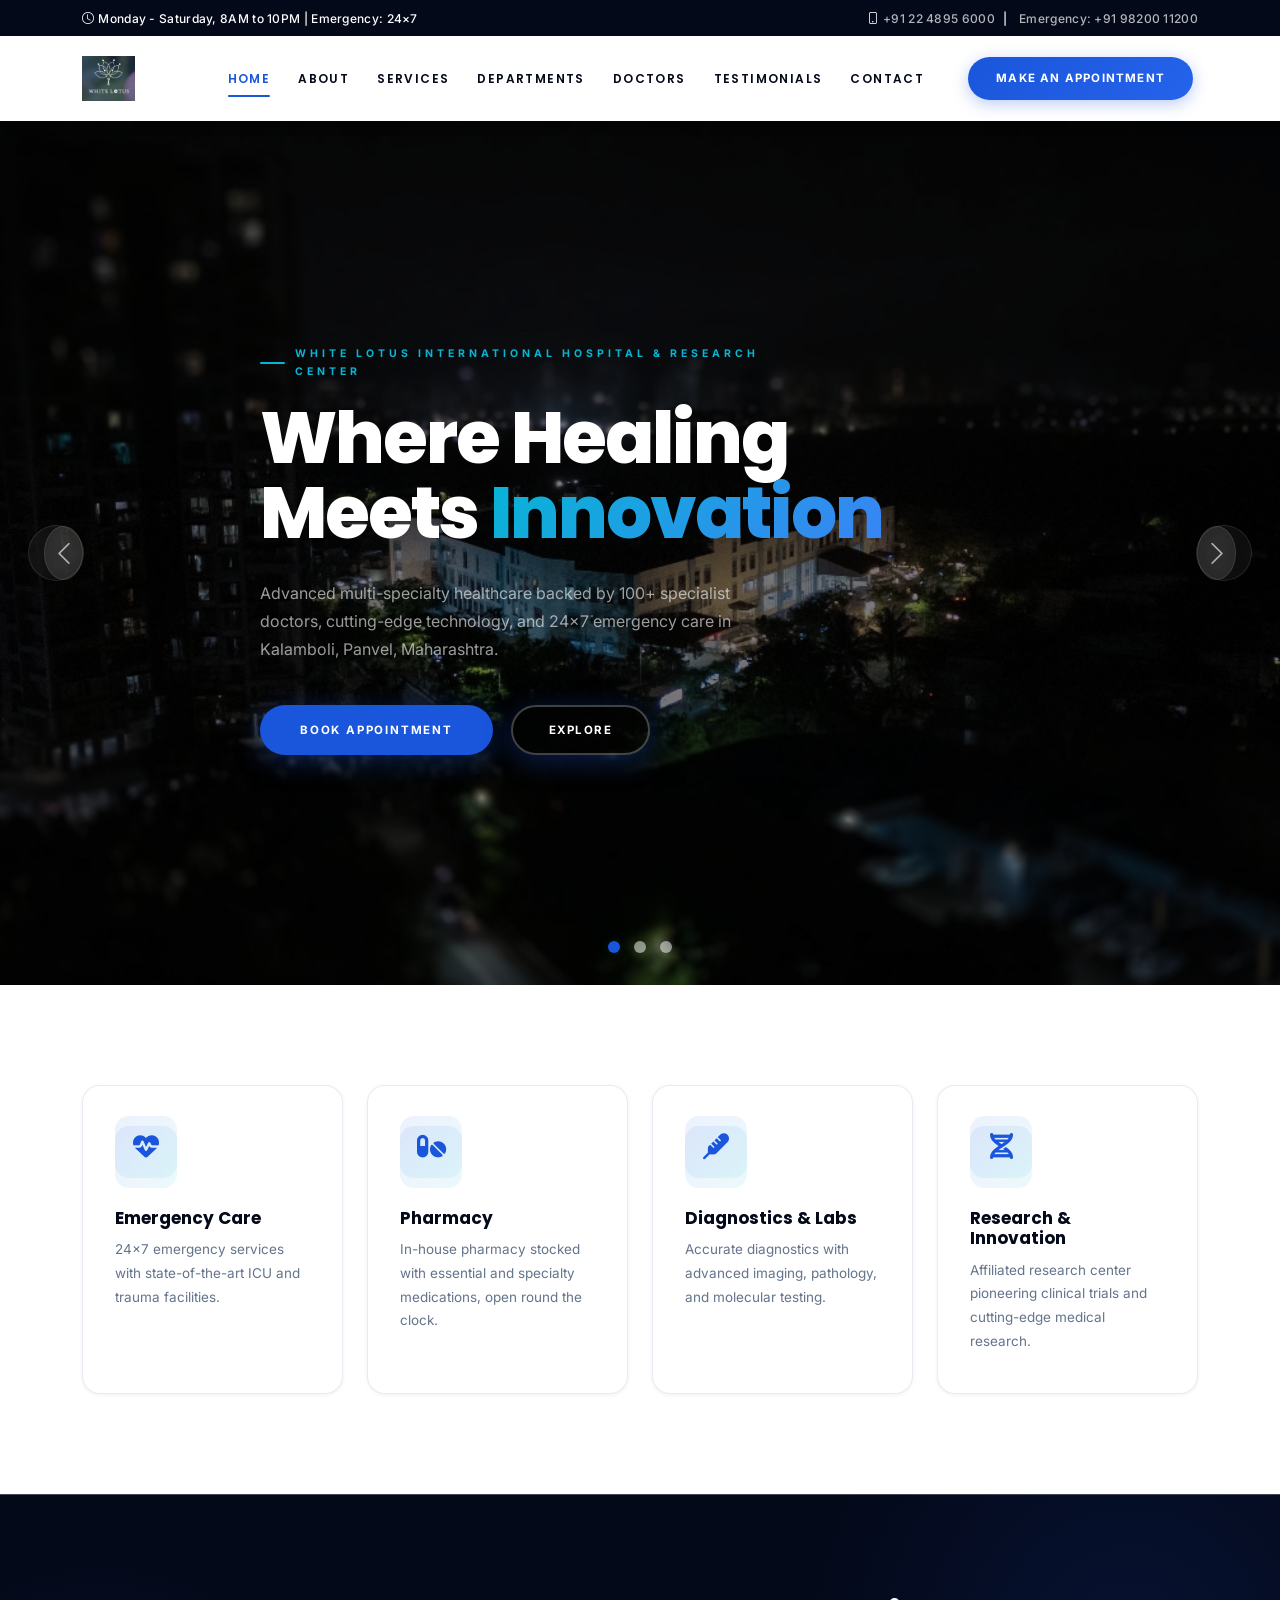
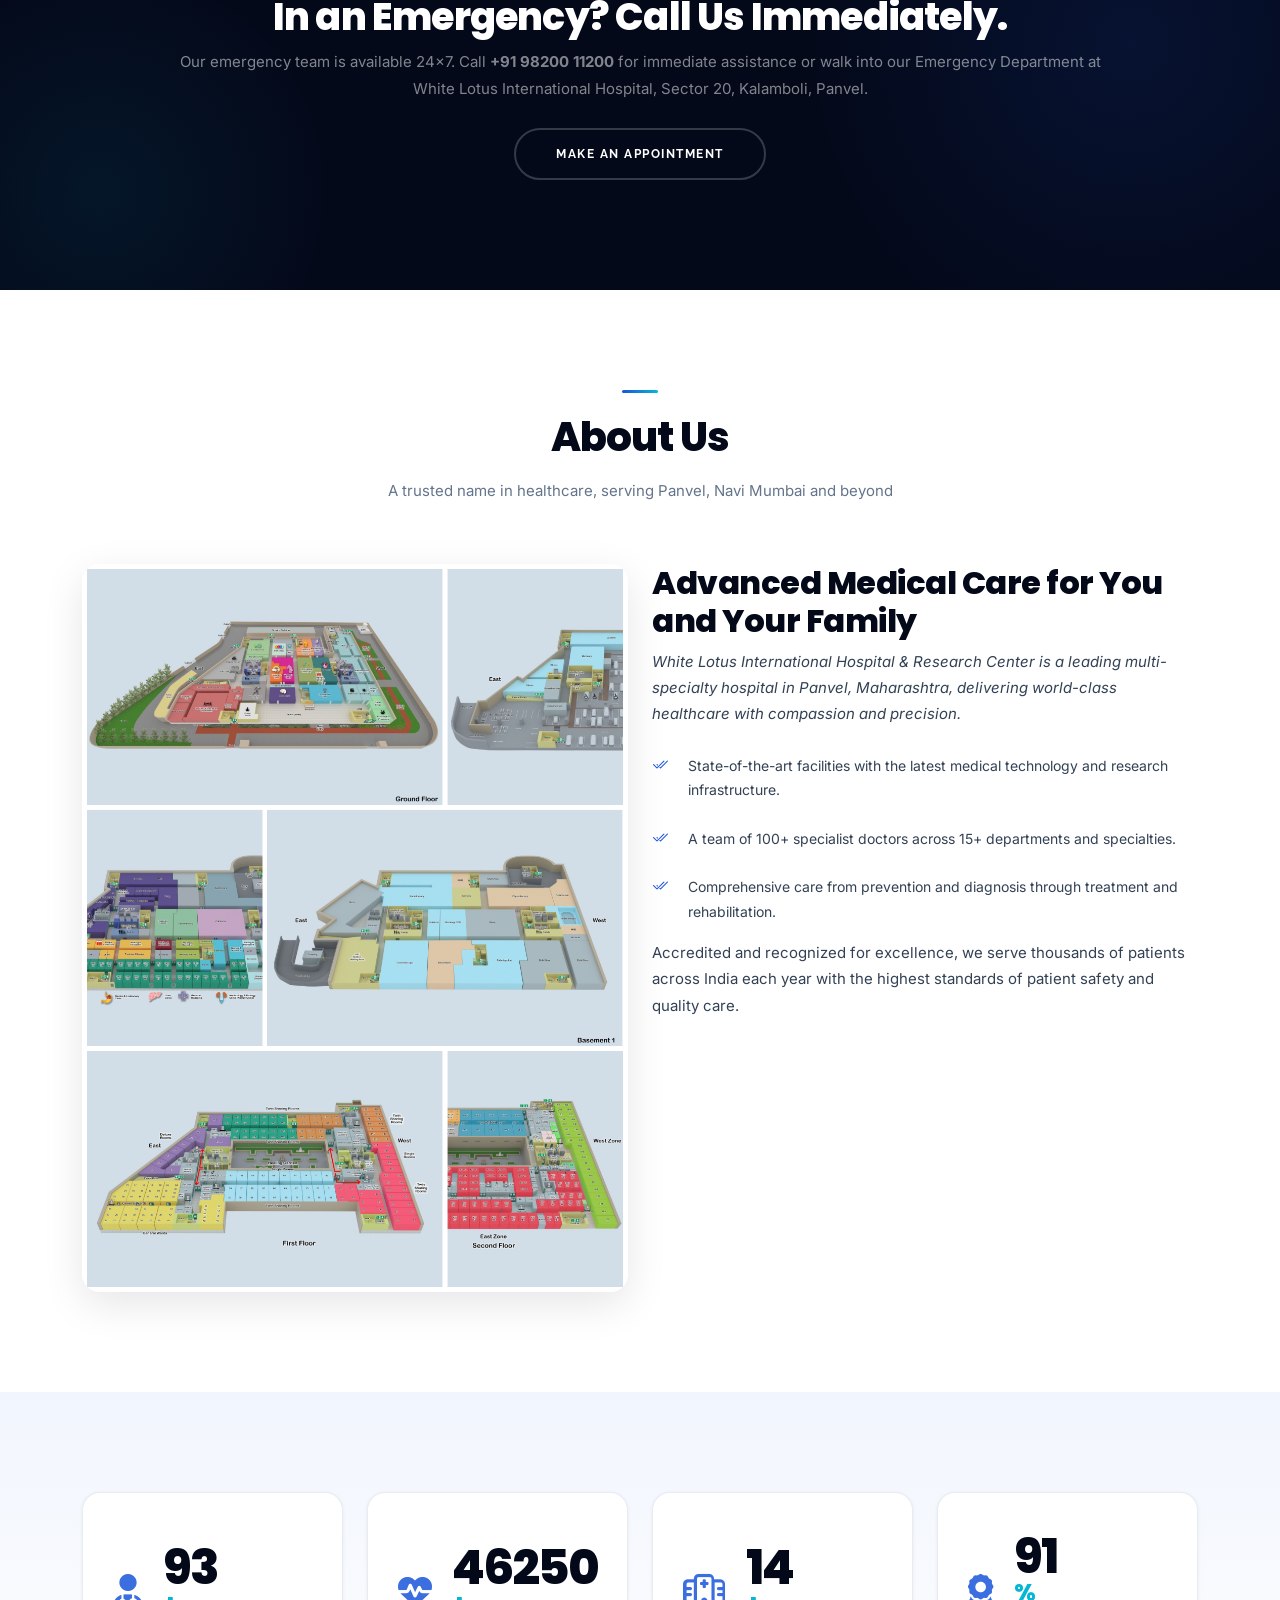
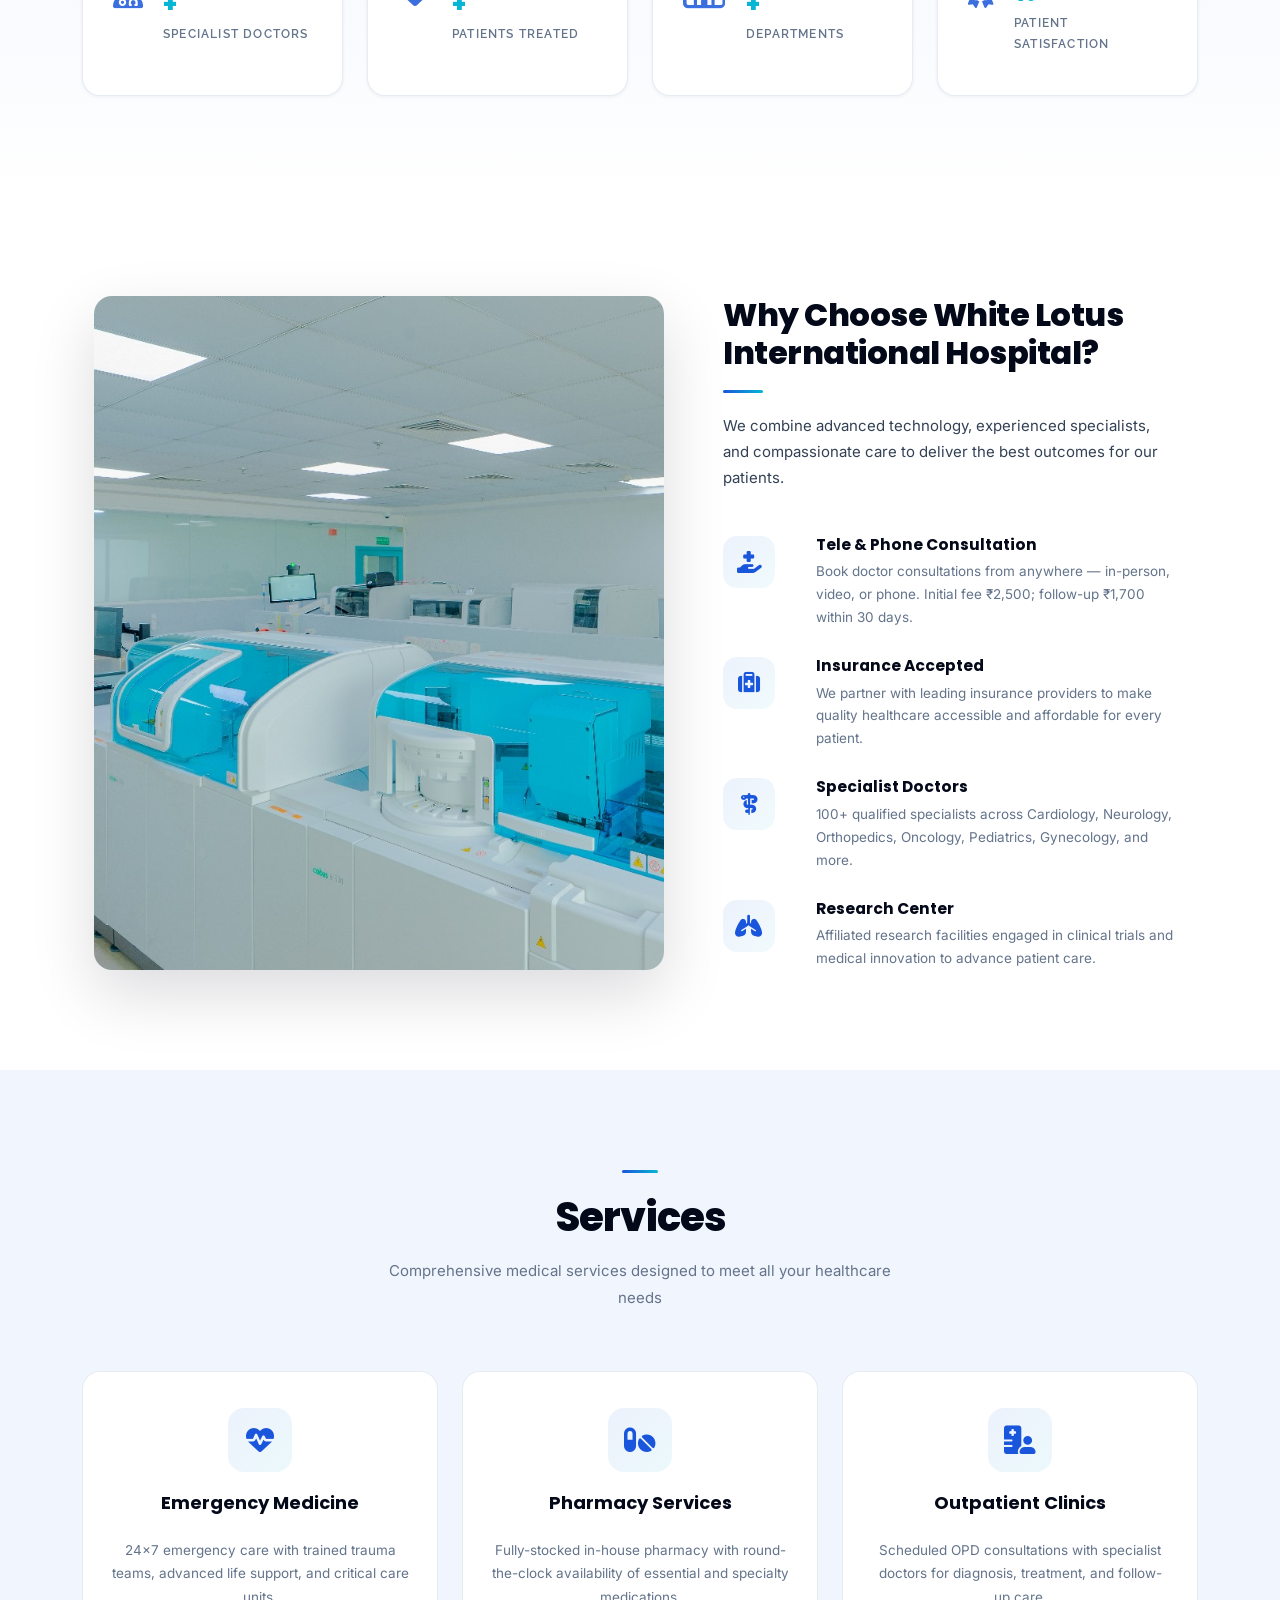
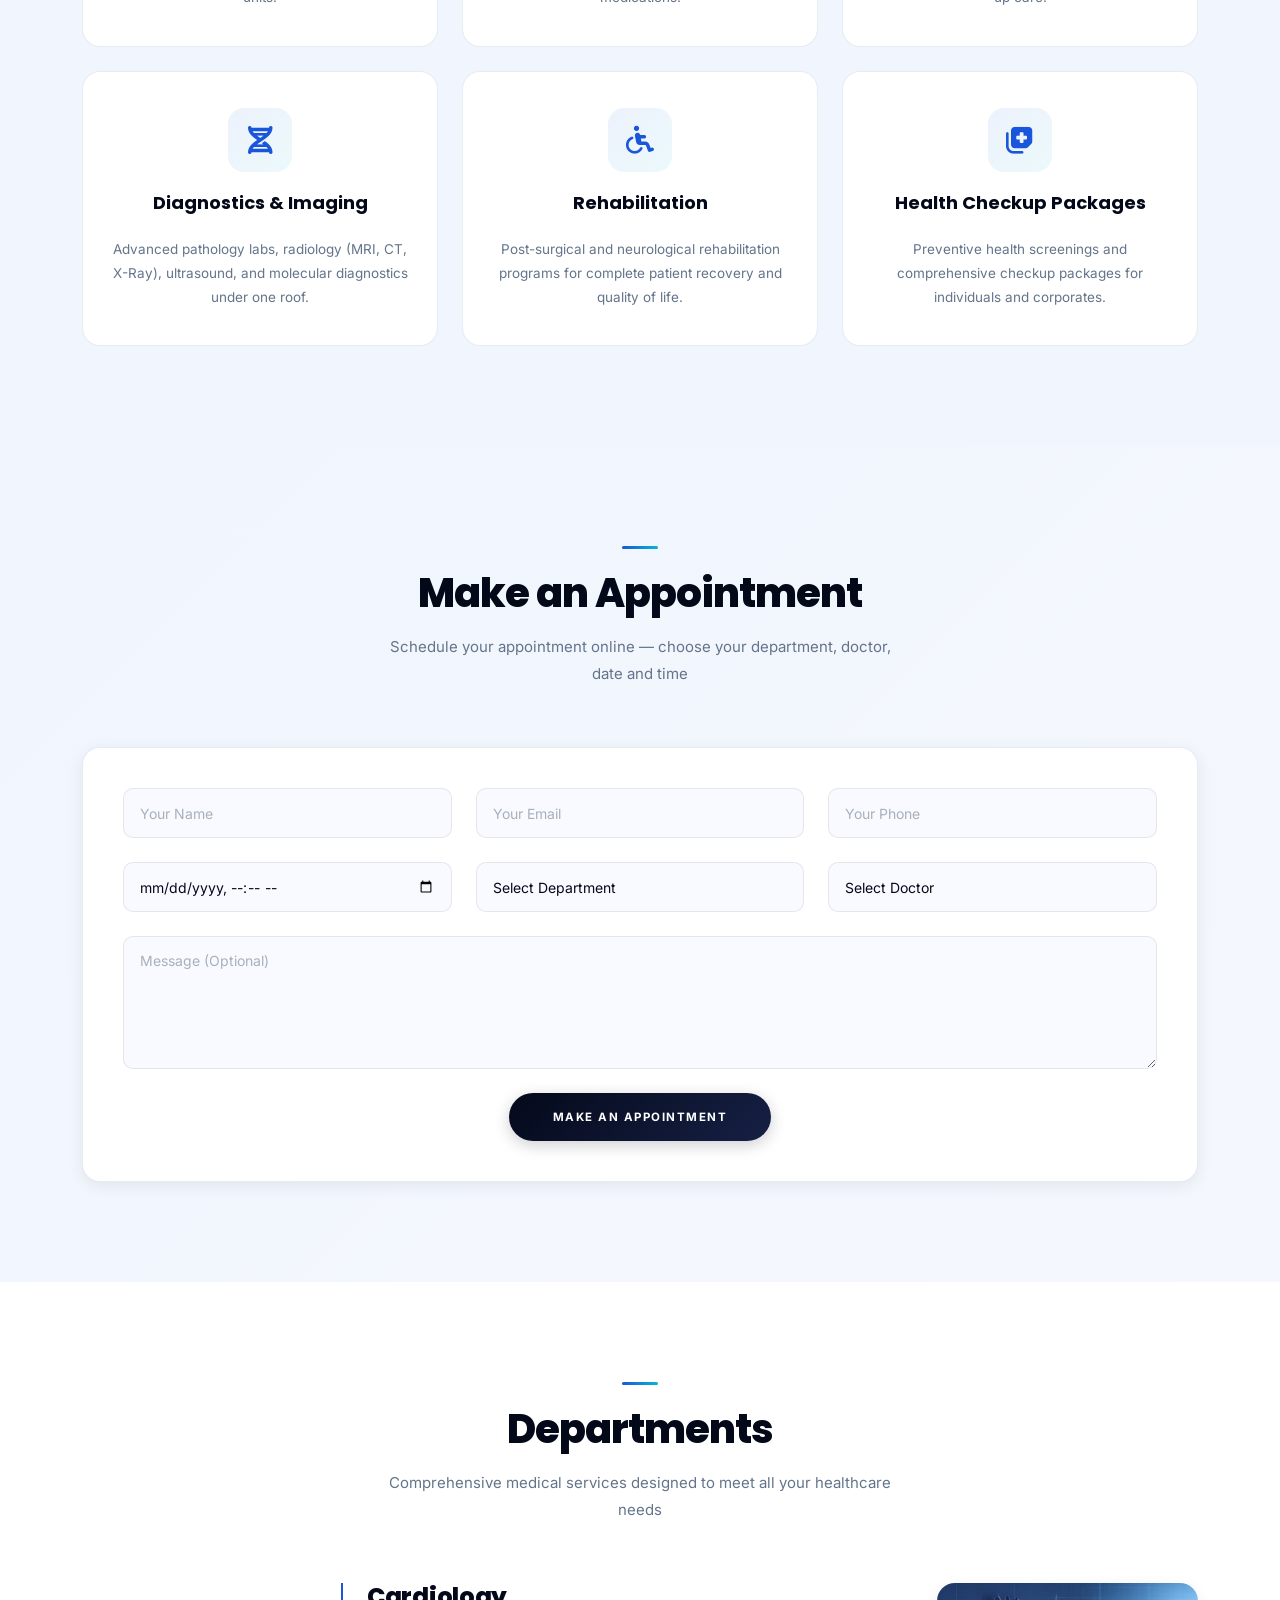
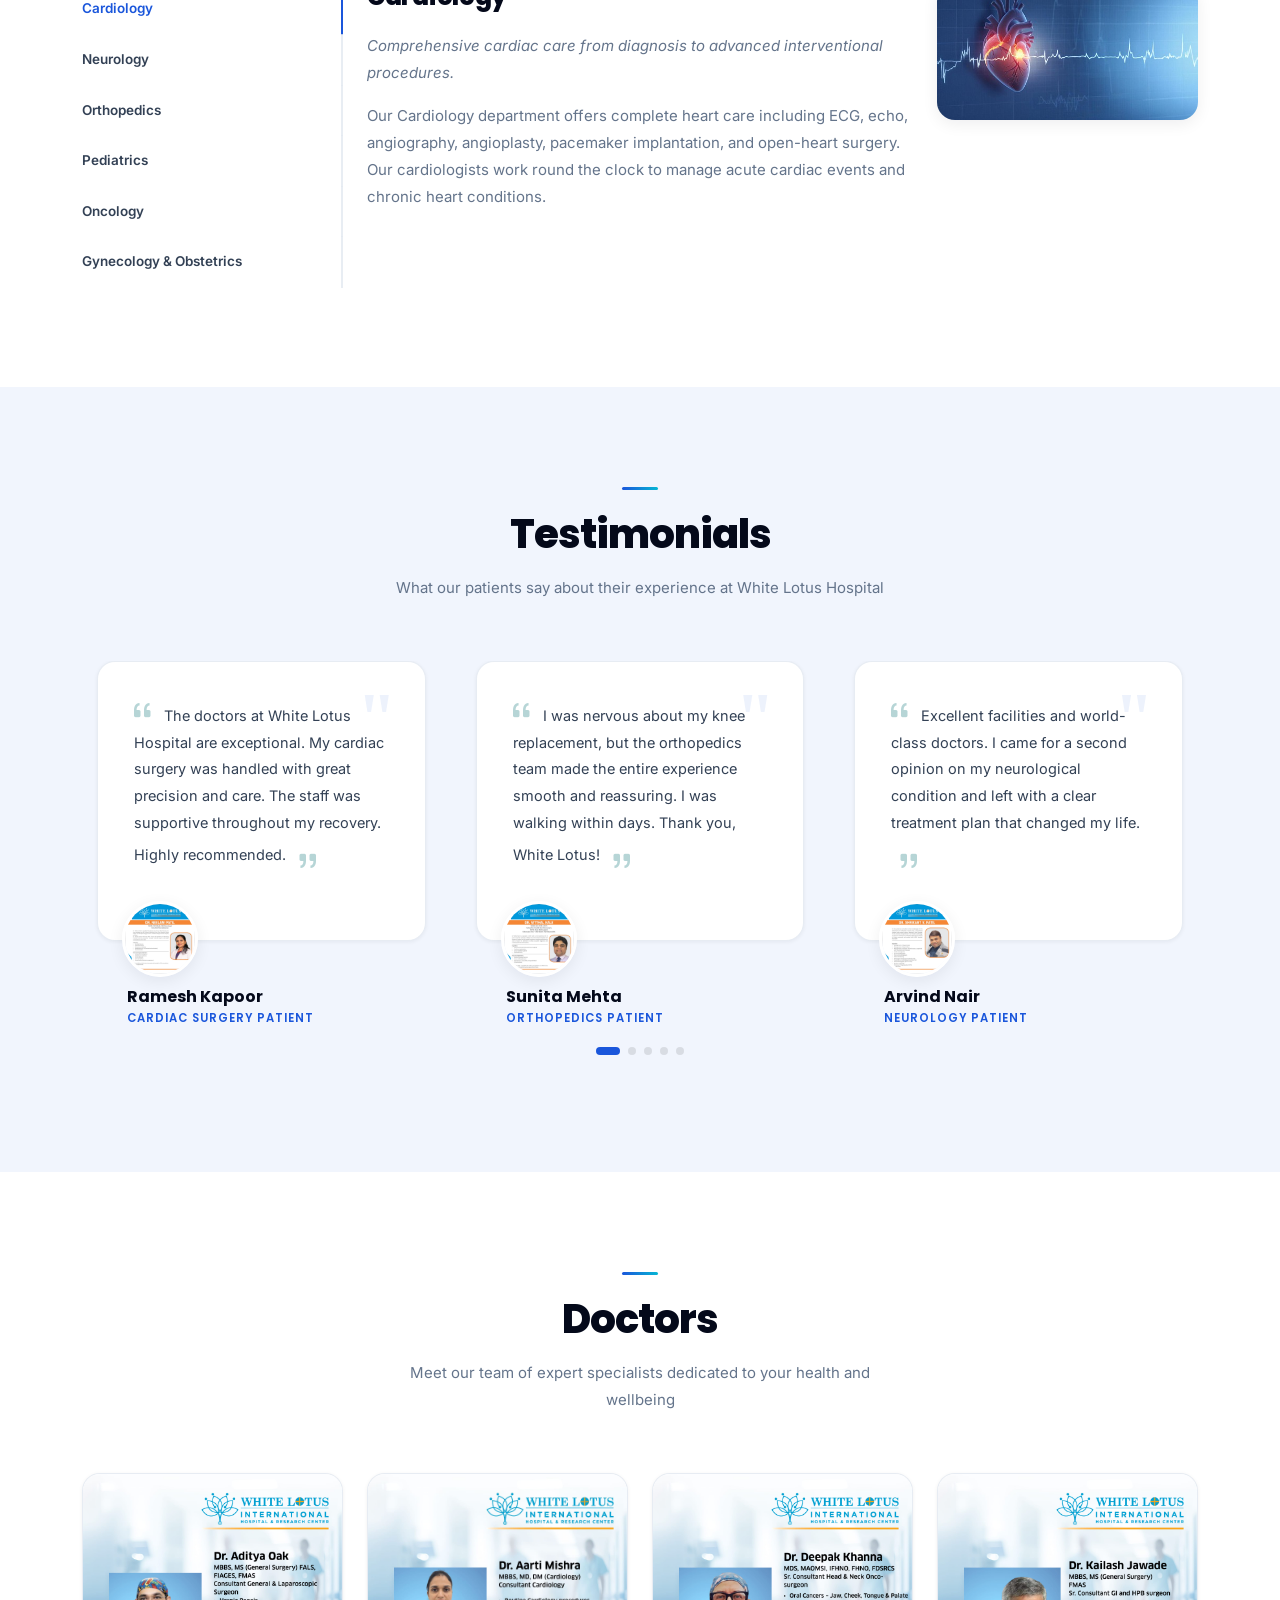
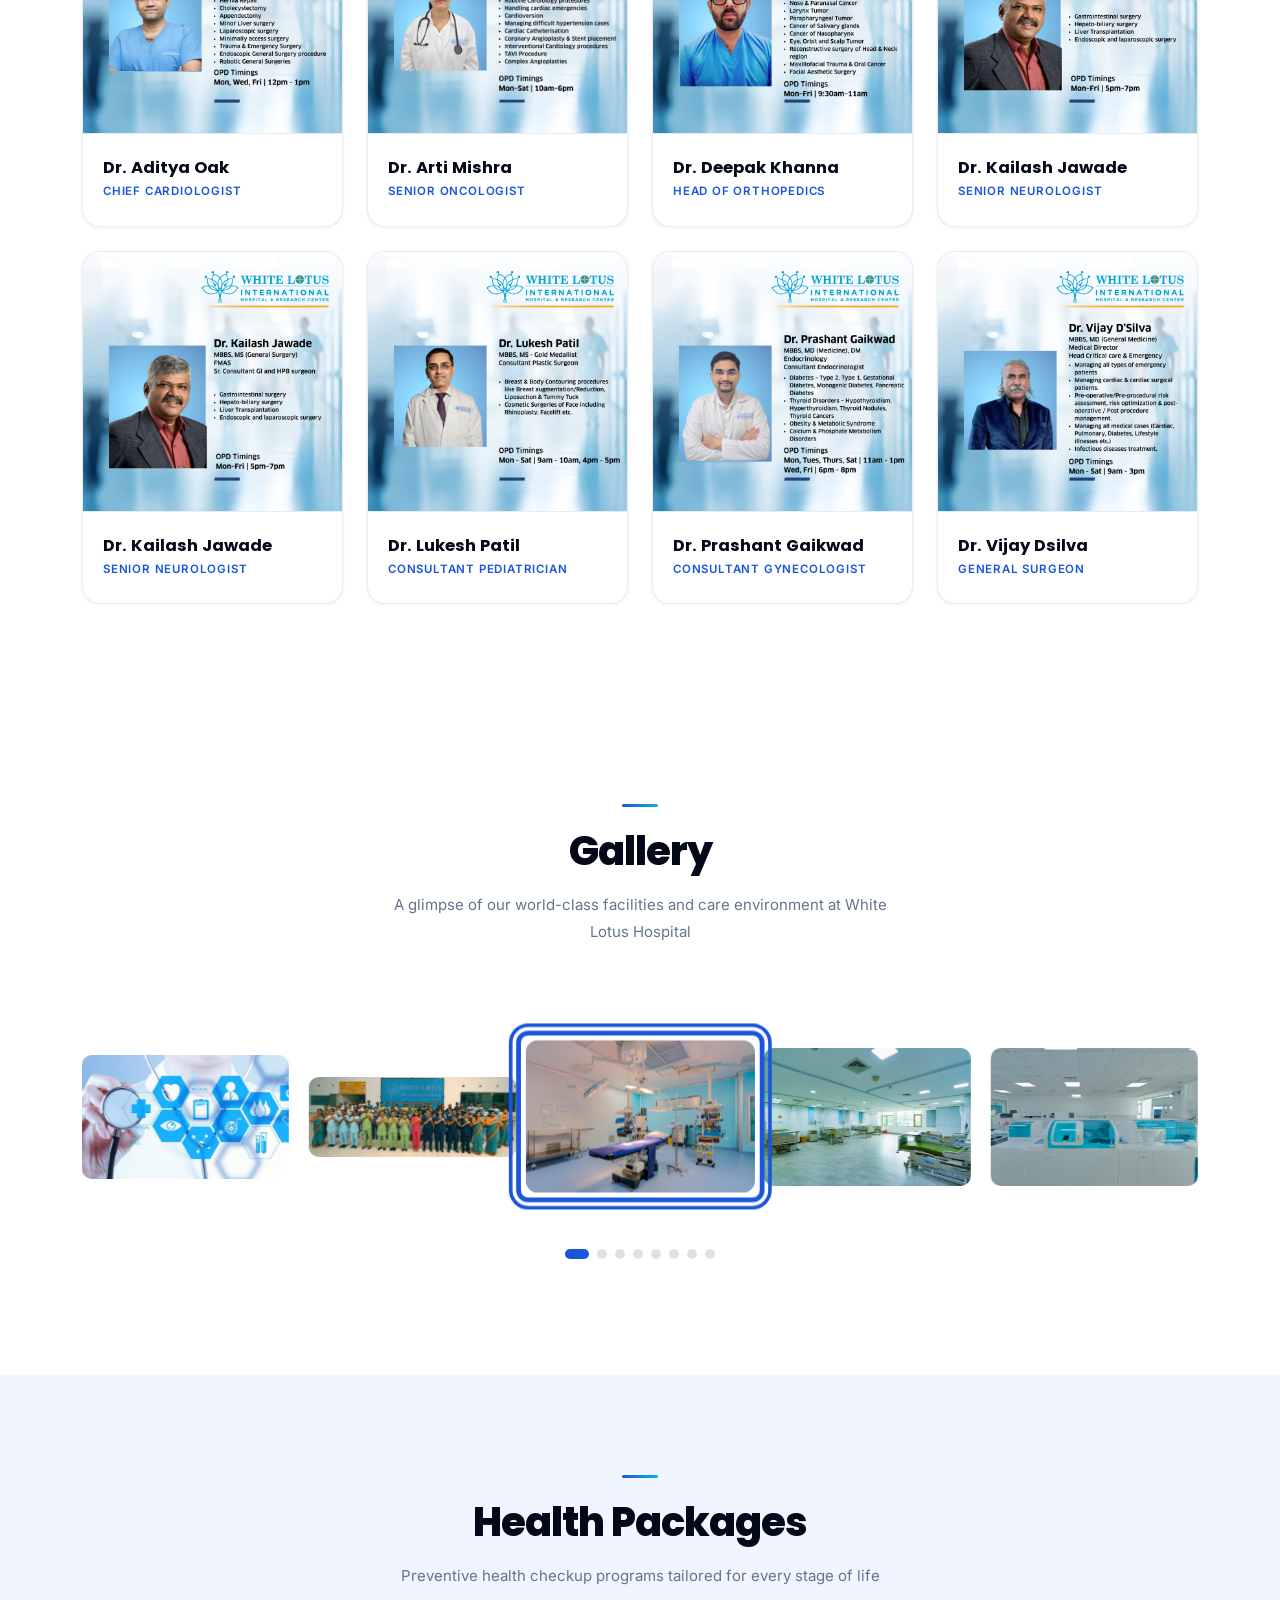
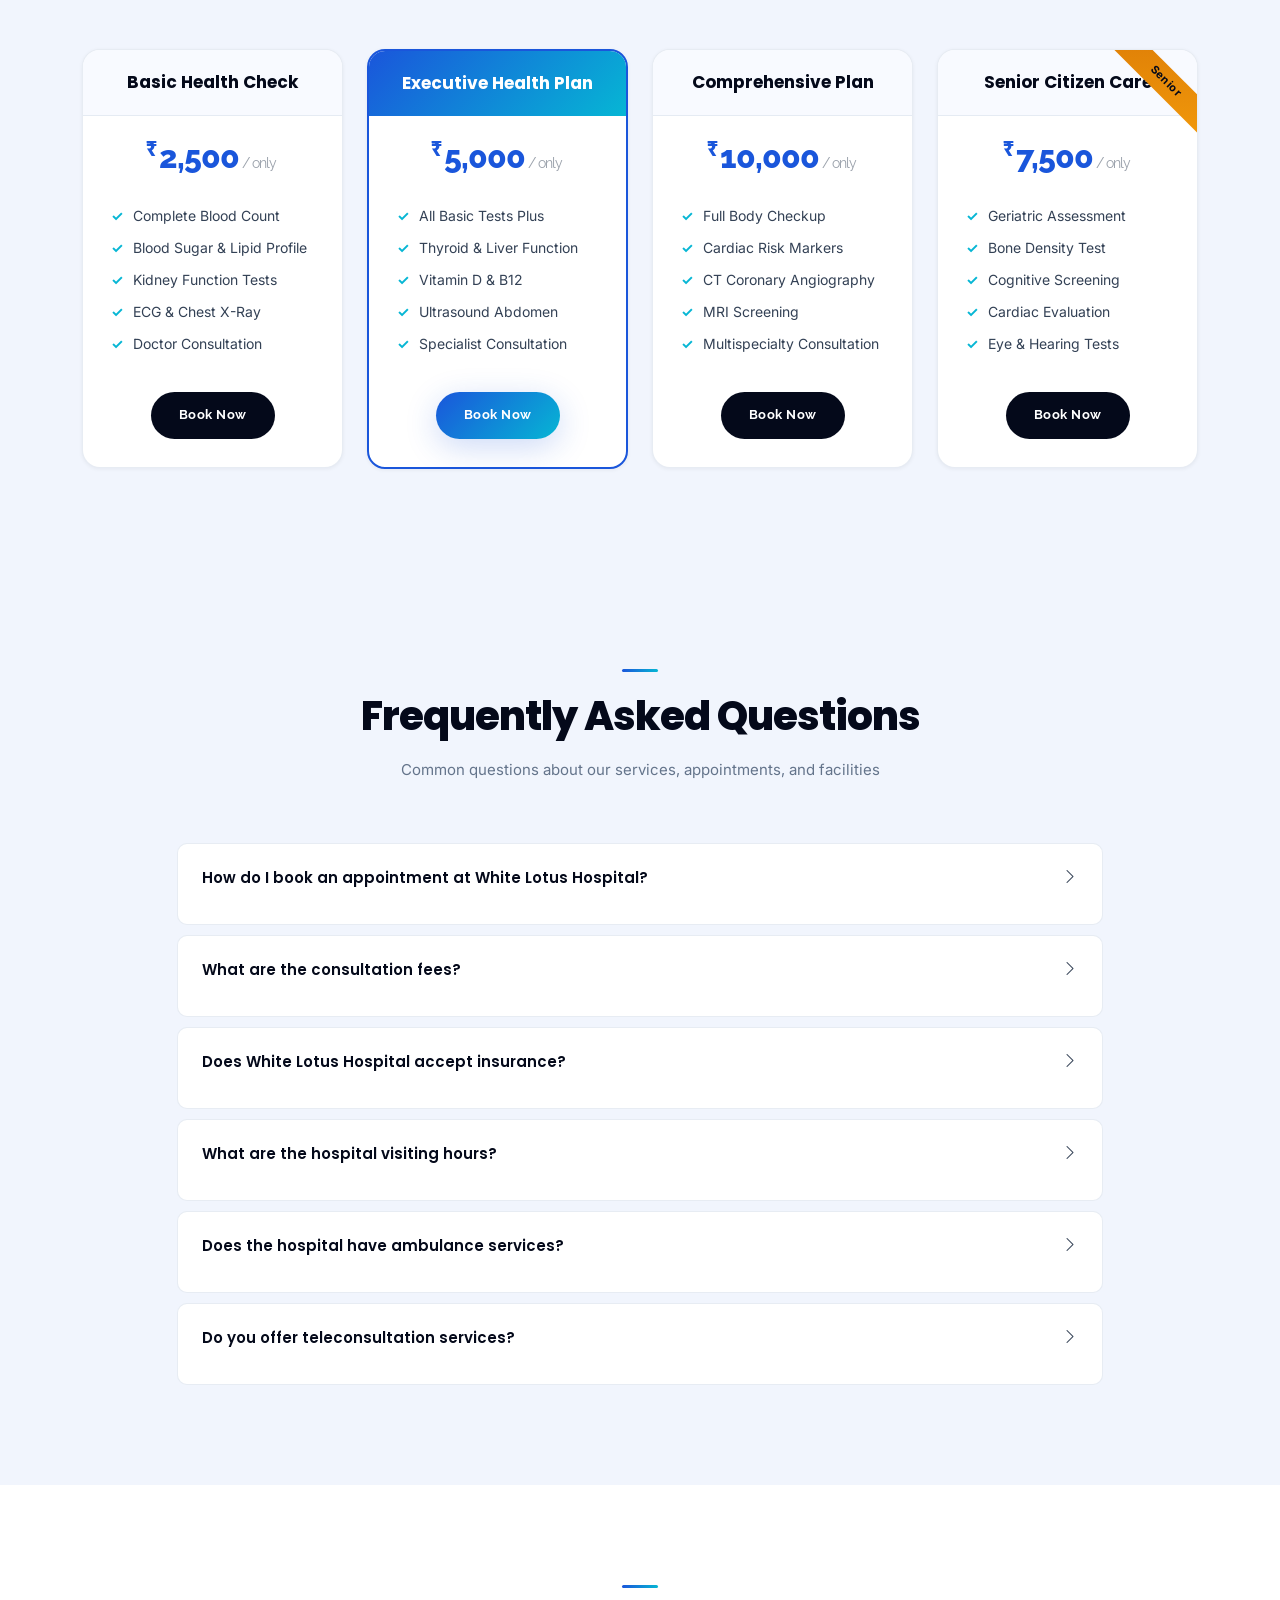
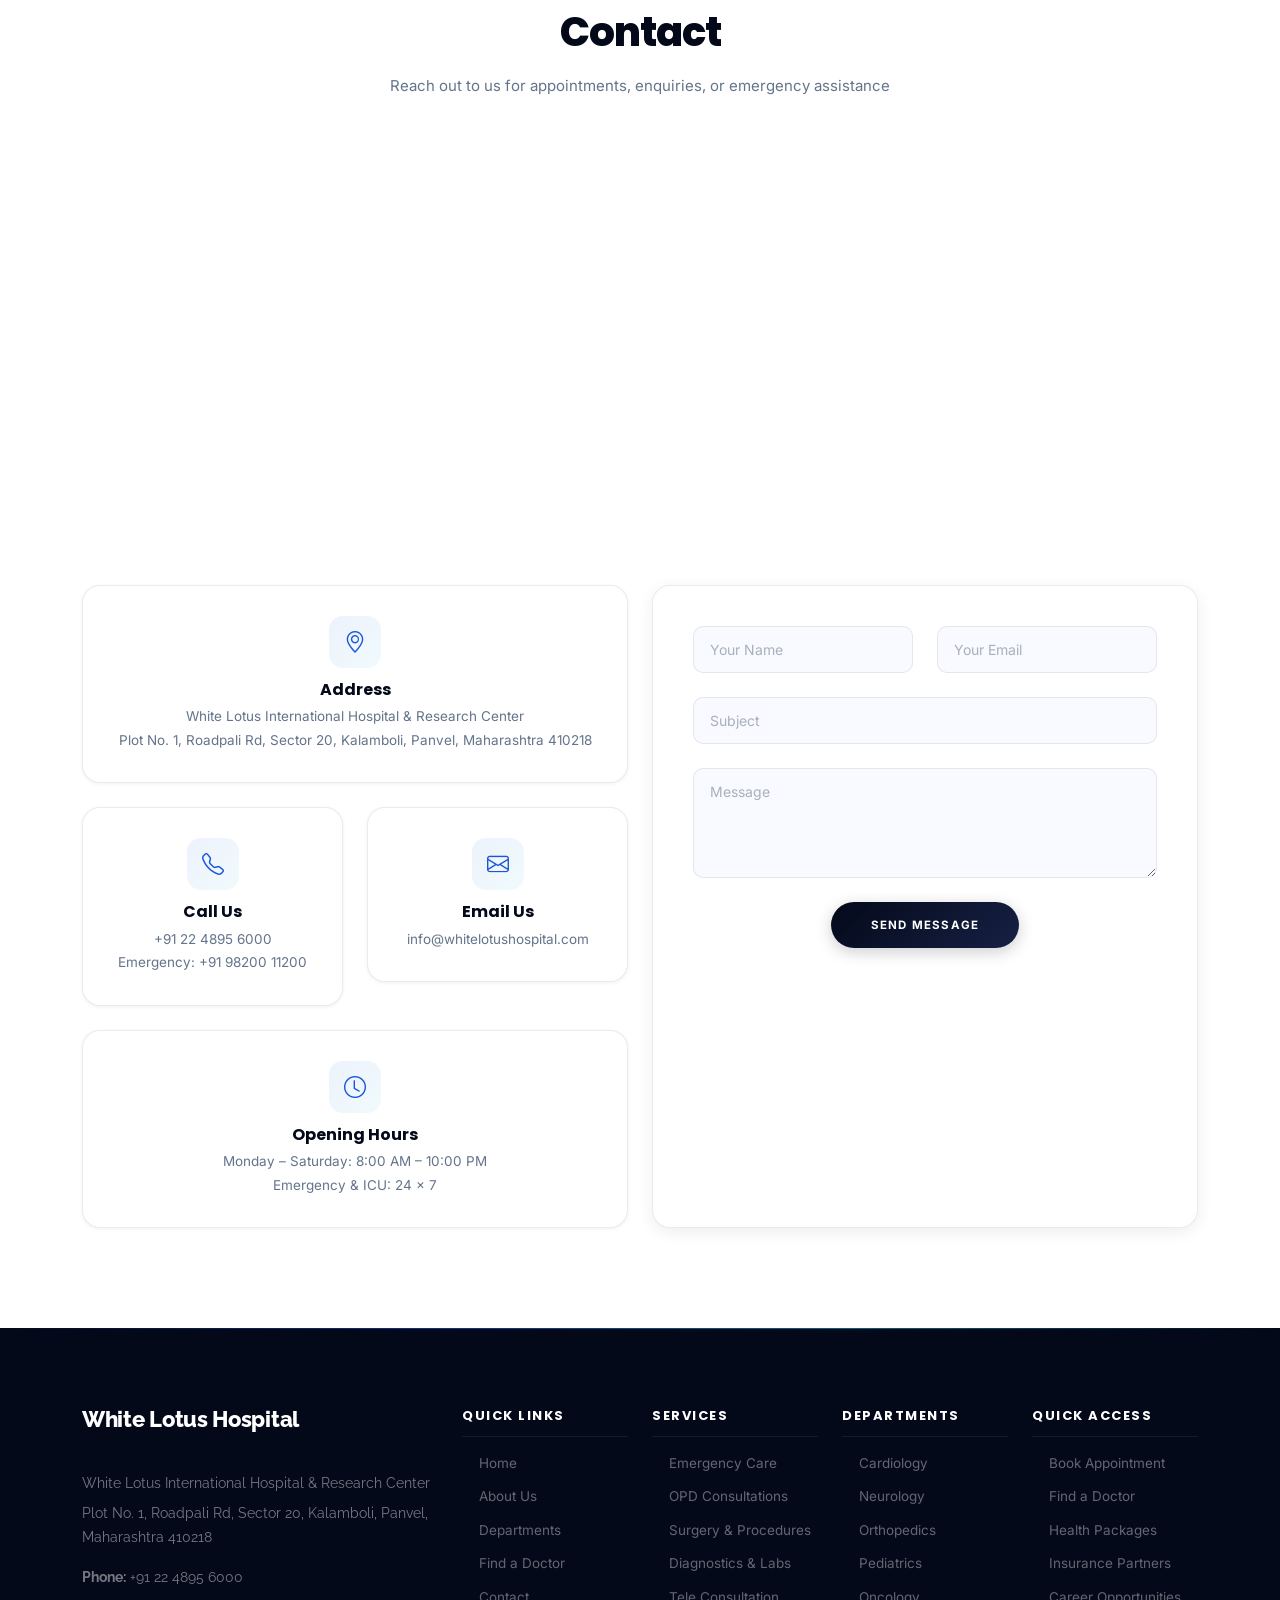
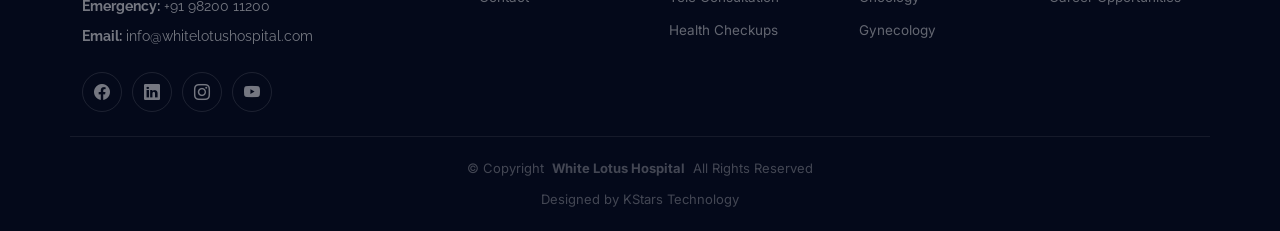
==== commit f2376b22: "fix: remove broken video play button from about section in index.html" ====
--- a/index.html
+++ b/index.html
@@ -215,7 +215,6 @@
         <div class="row gy-4">
           <div class="col-lg-6 position-relative align-self-start" data-aos="fade-up" data-aos-delay="100">
             <img src="assets/img/about.jpg" class="img-fluid" alt="">
-            <a href="https://www.youtube.com/watch?v=Y7f98aduVJ8" class="glightbox pulsating-play-btn"></a>
           </div>
           <div class="col-lg-6 content" data-aos="fade-up" data-aos-delay="200">
             <h3>Advanced Medical Care for You and Your Family</h3>
